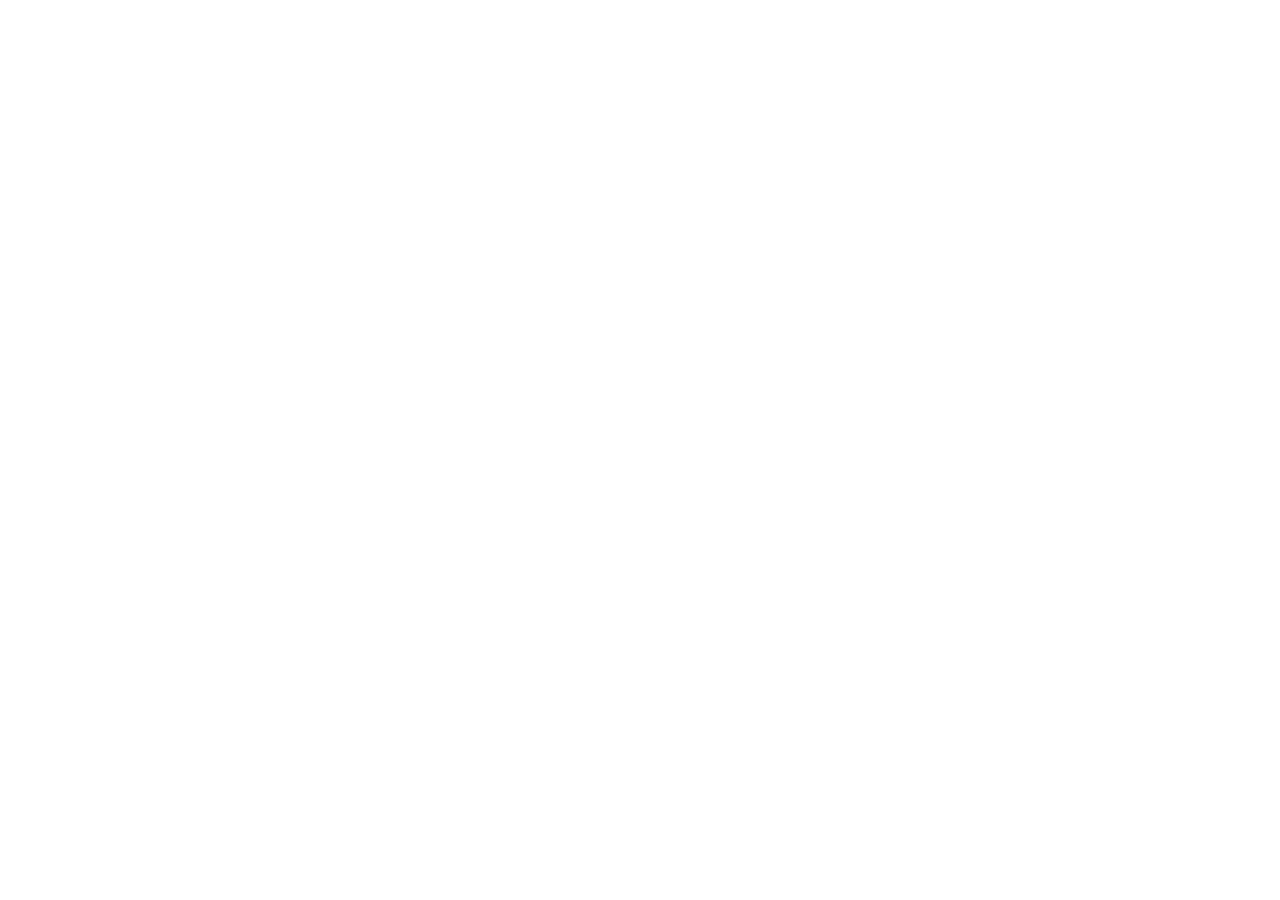
==== index.html @ 3642342d "feat: initialize project scaffolding and structure - Setup Vite, React, and Tailwind CSS base config" ====
<!doctype html>
<html lang="en">
  <head>
    <meta charset="UTF-8" />
    <meta name="viewport" content="width=device-width, initial-scale=1.0" />
    <title>Ironmaking Technology & Digital Solutions</title>
    <meta name="description" content="Smarter Ironmaking Through Engineering, Technology and Digital Innovation. Industrial platform for blast furnace operations, raw material preparation, plant optimization, and metallurgical software applications." />
    <meta property="og:title" content="Ironmaking Technology & Digital Solutions" />
    <meta property="og:description" content="Smarter Ironmaking Through Engineering, Technology and Digital Innovation. Industrial platform for blast furnace operations, raw material preparation, plant optimization, and metallurgical software applications." />
    <meta property="og:type" content="website" />
    <meta name="twitter:card" content="summary_large_image" />
  </head>
  <body>
    <div id="root"></div>
    <script type="module" src="/src/main.tsx"></script>
  </body>
</html>
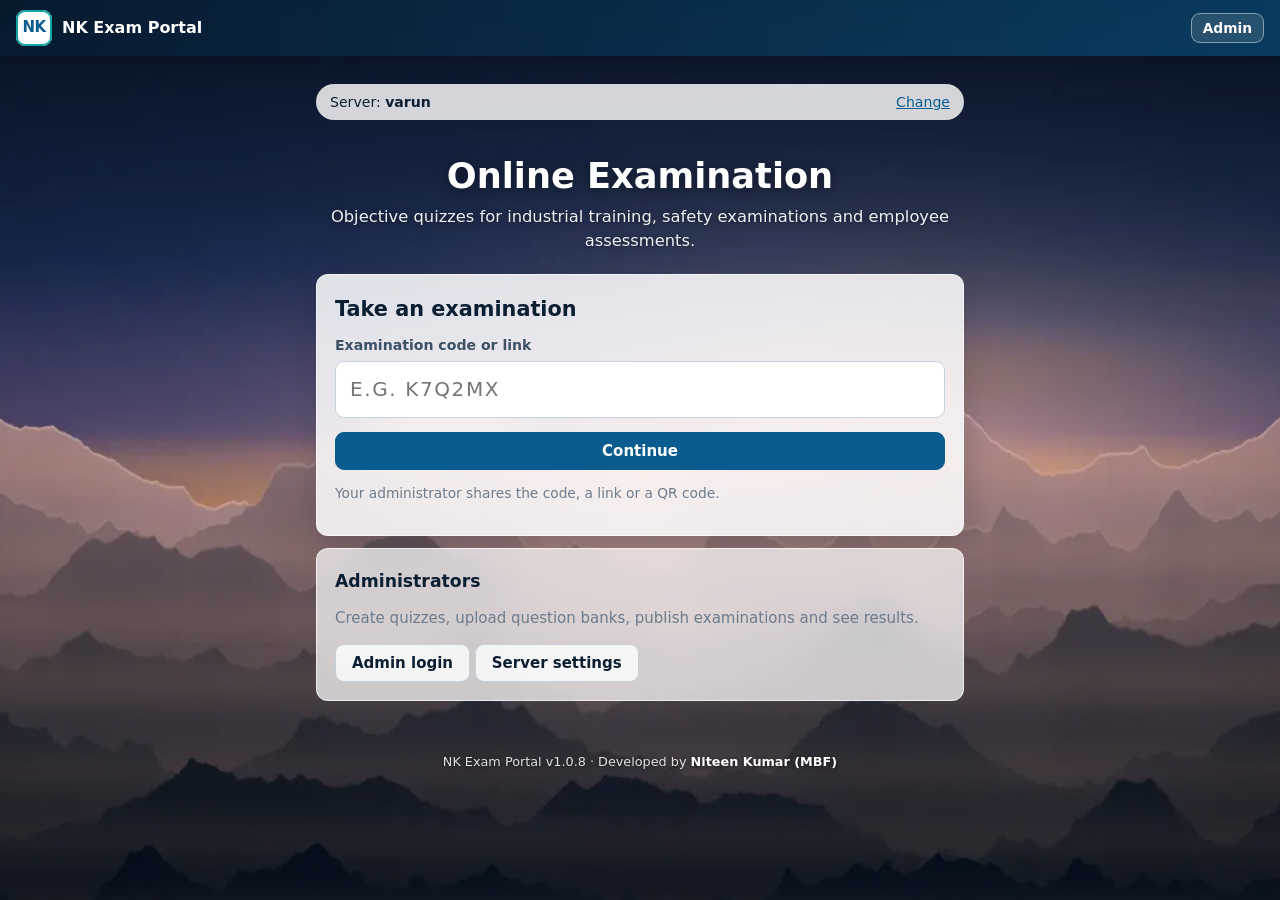
==== commit 2ca9f12e: "NK Exam Portal exam page for GitHub Pages Static page for candidates and admins; connects to the NK " ====
--- a/index.html
+++ b/index.html
@@ -1,18 +1,4004 @@
-<!doctype html>
+<!DOCTYPE html>
 <html lang="en">
-  <head>
-    <meta charset="UTF-8" />
-    <meta name="viewport" content="width=device-width, initial-scale=1.0" />
-    <title>Ironmaking Technology & Digital Solutions</title>
-    <meta name="description" content="Smarter Ironmaking Through Engineering, Technology and Digital Innovation. Industrial platform for blast furnace operations, raw material preparation, plant optimization, and metallurgical software applications." />
-    <meta property="og:title" content="Ironmaking Technology & Digital Solutions" />
-    <meta property="og:description" content="Smarter Ironmaking Through Engineering, Technology and Digital Innovation. Industrial platform for blast furnace operations, raw material preparation, plant optimization, and metallurgical software applications." />
-    <meta property="og:type" content="website" />
-    <meta name="twitter:card" content="summary_large_image" />
-  </head>
-  <body>
-    <div id="root"></div>
-    <script type="module" src="/src/main.tsx"></script>
-  </body>
+<head>
+<meta charset="utf-8">
+<meta name="viewport" content="width=device-width, initial-scale=1, viewport-fit=cover">
+<meta name="theme-color" content="#0b2a45">
+<title>NK Exam Portal</title>
+<style>
+:root{--ink:#0b1f33;--ink2:#3d5166;--mut:#6b7c8f;--line:#dbe3ec;--bg:#f2f5f9;--card:#fff;--pri:#0b5c8e;--pri2:#084a73;--acc:#0fa3a3;--ok:#13804b;--okbg:#e6f5ec;--bad:#c0362c;--badbg:#fdecea;--warn:#b26a00;--warnbg:#fff4e0;--rev:#6c3fc4;--rad:12px;--sh:0 1px 2px rgba(11,31,51,.06),0 4px 14px rgba(11,31,51,.06)}
+*{box-sizing:border-box}
+html,body{margin:0;padding:0}
+body{font-family:system-ui,-apple-system,"Segoe UI",Roboto,"Noto Sans",Arial,sans-serif;color:var(--ink);background:var(--bg);font-size:15px;line-height:1.45;-webkit-text-size-adjust:100%}
+body.noscroll{overflow:hidden}
+a{color:var(--pri)}
+code,.mono{font-family:ui-monospace,SFMono-Regular,Consolas,monospace}
+code{background:#eef2f6;padding:1px 5px;border-radius:4px;font-size:.92em}
+pre{background:#eef2f6;padding:10px;border-radius:8px;white-space:pre-wrap;font-size:13px}
+h1,h2,h3,h4{margin:.2em 0 .5em;line-height:1.25}
+h2{font-size:1.3rem}h3{font-size:1.08rem}
+.h1{font-size:1.45rem;margin:.1em 0 .3em}
+.muted{color:var(--mut)}.small{font-size:.86rem}.center{text-align:center}
+.mt{margin-top:14px}.mt2{margin-top:24px}.mt-s{margin-top:6px}
+.row{display:flex;align-items:center;flex-wrap:wrap}.gap{gap:8px}.wrapr{flex-wrap:wrap}
+.rowb{display:flex;align-items:center;justify-content:space-between;gap:12px;flex-wrap:wrap;margin:10px 0}
+.sp{flex:1}
+.top{position:sticky;top:0;z-index:20;display:flex;align-items:center;justify-content:space-between;gap:10px;padding:10px 16px;background:linear-gradient(90deg,#0b2a45,#0b5c8e);color:#fff;box-shadow:0 2px 8px rgba(0,0,0,.15)}
+.top .btn.ghost{color:#fff;border-color:rgba(255,255,255,.45);background:transparent}
+.brand{display:flex;align-items:center;gap:10px;color:#fff;text-decoration:none;min-width:0}
+.logo{display:inline-grid;place-items:center;width:36px;height:36px;border-radius:9px;background:#fff;color:#0b5c8e;font-weight:800;letter-spacing:-.5px;flex:none;font-size:15px;box-shadow:inset 0 0 0 2px #0fa3a3}
+.bt{display:flex;flex-direction:column;min-width:0}.bt b{font-size:1rem}.org{font-size:.75rem;opacity:.85;white-space:nowrap;overflow:hidden;text-overflow:ellipsis;max-width:52vw}
+.who{display:flex;align-items:center;gap:10px}.who span{display:flex;flex-direction:column;text-align:right;font-size:.88rem}.who small{opacity:.8}
+.anav{display:flex;gap:2px;overflow-x:auto;background:#fff;border-bottom:1px solid var(--line);padding:0 10px;position:sticky;top:56px;z-index:19}
+.anav a{padding:12px 14px;text-decoration:none;color:var(--ink2);white-space:nowrap;border-bottom:3px solid transparent;font-weight:500}
+.anav a.on{color:var(--pri);border-color:var(--pri)}
+.wrap{max-width:1180px;margin:0 auto;padding:16px}
+.wrap.narrow{max-width:680px}
+.foot{text-align:center;color:var(--mut);font-size:.8rem;padding:24px 10px 30px}
+.card{background:var(--card);border:1px solid var(--line);border-radius:var(--rad);padding:18px;margin:12px 0;box-shadow:var(--sh)}
+.card.soft{background:#f8fafc;box-shadow:none}
+.card.notice{border-left:4px solid var(--pri)}
+.card.warn{border-left:4px solid var(--warn);background:var(--warnbg)}
+.hero{text-align:center;padding:18px 6px 4px}.hero h1{font-size:1.8rem;margin:0}.hero p{color:var(--ink2);margin:.4em 0 0}
+.eyebrow{font-size:.75rem;text-transform:uppercase;letter-spacing:.08em;color:var(--acc);font-weight:700}
+.lbl{display:block;font-weight:600;font-size:.88rem;margin:12px 0 5px;color:var(--ink2)}
+.inp{width:100%;padding:10px 12px;border:1px solid #c5d1dd;border-radius:9px;font:inherit;background:#fff;color:var(--ink)}
+.inp:focus{outline:2px solid rgba(11,92,142,.25);border-color:var(--pri)}
+.inp.big{font-size:1.25rem;padding:13px 14px;letter-spacing:.08em;text-transform:uppercase}
+.inp.sm{width:auto;padding:6px 8px;font-size:.88rem}.inp.xs{width:70px;padding:4px 6px;font-size:.85rem;display:inline-block}
+textarea.inp{resize:vertical}
+select.inp{width:auto;max-width:100%}
+.fld .inp,.fld select.inp{width:100%}
+.hint{font-size:.8rem;color:var(--mut);margin-top:4px}
+.btn{display:inline-flex;align-items:center;justify-content:center;gap:6px;padding:9px 16px;border-radius:9px;border:1px solid #c5d1dd;background:#fff;color:var(--ink);font:inherit;font-weight:600;cursor:pointer;text-decoration:none;white-space:nowrap;line-height:1.2}
+.btn:hover{border-color:var(--pri)}
+.btn:disabled{opacity:.5;cursor:not-allowed}
+.btn.primary{background:var(--pri);border-color:var(--pri);color:#fff}.btn.primary:hover{background:var(--pri2)}
+.btn.ok{background:var(--ok);border-color:var(--ok);color:#fff}
+.btn.warnb{background:var(--warn);border-color:var(--warn);color:#fff}
+.btn.danger{background:var(--bad);border-color:var(--bad);color:#fff}
+.btn.dangerl{color:var(--bad);border-color:#f0c3bf}
+.btn.ghost{background:transparent}
+.btn.sm{padding:6px 11px;font-size:.86rem}.btn.xs{padding:3px 8px;font-size:.8rem;border-radius:7px}
+.btn.block{display:flex;width:100%}.btn.big{padding:14px;font-size:1.05rem}
+label.btn{cursor:pointer}
+.chk{display:flex;gap:8px;align-items:flex-start;font-size:.92rem}
+.chk input{margin-top:3px;width:18px;height:18px}
+.sw{display:flex;align-items:center;gap:10px;margin:10px 0;cursor:pointer;font-size:.93rem}
+.sw input{display:none}
+.sw span{position:relative;width:42px;height:24px;border-radius:12px;background:#c5d1dd;flex:none;transition:.2s}
+.sw span:after{content:"";position:absolute;top:3px;left:3px;width:18px;height:18px;border-radius:50%;background:#fff;transition:.2s;box-shadow:0 1px 2px rgba(0,0,0,.3)}
+.sw input:checked+span{background:var(--pri)}.sw input:checked+span:after{left:21px}
+.sw input:disabled+span{opacity:.5}
+.grid2{display:grid;grid-template-columns:1fr 1fr;gap:14px}.grid2>.card{margin:0}.grid2.tight{gap:10px}
+.badge{display:inline-block;padding:2px 9px;border-radius:20px;font-size:.75rem;font-weight:700;vertical-align:middle;background:#e6ebf1;color:var(--ink2)}
+.b-published,.b-submitted{background:var(--okbg);color:var(--ok)}.b-paused,.b-in-progress,.b-expired{background:var(--warnbg);color:var(--warn)}.b-closed,.b-voided{background:#ececec;color:#555}.b-draft{background:#e8eef8;color:#3b5a85}
+.tag{display:inline-block;padding:1px 8px;border-radius:6px;font-size:.78rem;font-weight:700;background:#eef2f6;color:var(--ink2)}
+.tag.ok{background:var(--okbg);color:var(--ok)}.tag.bad{background:var(--badbg);color:var(--bad)}
+.c-ok{color:var(--ok)}.c-bad{color:var(--bad)}.c-warn{color:var(--warn)}.neg{color:var(--bad)}
+.ok-box,.err-box,.warn-box{padding:10px 12px;border-radius:9px;font-size:.92rem}
+.ok-box{background:var(--okbg);color:#0d5c36}.err-box{background:var(--badbg);color:#8d241c}.warn-box{background:var(--warnbg);color:#7a4900;margin:8px 0}
+.empty{padding:30px;text-align:center;color:var(--mut);background:#fff;border:1px dashed var(--line);border-radius:var(--rad)}
+.center-load{display:flex;flex-direction:column;align-items:center;justify-content:center;min-height:50vh;color:var(--mut)}
+.spin{display:inline-block;width:16px;height:16px;border:2px solid rgba(0,0,0,.15);border-top-color:currentColor;border-radius:50%;animation:sp .8s linear infinite;vertical-align:middle}
+.spin.big{width:34px;height:34px;border-width:3px;color:var(--pri)}
+@keyframes sp{to{transform:rotate(360deg)}}
+.toast{position:fixed;left:50%;bottom:24px;transform:translate(-50%,20px);background:#0b1f33;color:#fff;padding:11px 18px;border-radius:10px;z-index:100;opacity:0;transition:.25s;max-width:92vw;box-shadow:0 6px 20px rgba(0,0,0,.25);font-size:.92rem}
+.toast.show{opacity:1;transform:translate(-50%,0)}.toast.err{background:var(--bad)}.toast.warn{background:var(--warn)}
+.modal-bg{position:fixed;inset:0;background:rgba(8,20,33,.55);z-index:60;display:flex;align-items:center;justify-content:center;padding:14px}
+.modal{background:#fff;border-radius:14px;max-width:520px;width:100%;max-height:92vh;display:flex;flex-direction:column;box-shadow:0 20px 50px rgba(0,0,0,.3)}
+.modal.wide{max-width:860px}
+.modal>h3{padding:16px 18px 0;margin:0}
+.mbody{padding:12px 18px;overflow:auto}
+.mfoot{display:flex;justify-content:flex-end;gap:8px;padding:12px 18px;border-top:1px solid var(--line);flex-wrap:wrap}
+.kv{width:100%;border-collapse:collapse}.kv td{padding:7px 4px;border-bottom:1px solid #edf1f5}.kv td:first-child{color:var(--ink2)}.kv td:last-child{text-align:right}
+.kv.big td{padding:9px 6px;font-size:1rem}
+.rules{padding-left:20px;margin:8px 0}.rules li{margin:5px 0}
+.instr{background:#f5f8fb;border:1px solid var(--line);border-radius:9px;padding:10px 12px;margin-top:10px}
+/* quiz list */
+.qcard{display:flex;justify-content:space-between;gap:14px;background:#fff;border:1px solid var(--line);border-radius:var(--rad);padding:14px 16px;margin:10px 0;box-shadow:var(--sh);flex-wrap:wrap}
+.qc1{flex:1;min-width:240px}.qct{font-weight:700;font-size:1.05rem;margin-bottom:3px}
+.qc2{display:flex;gap:6px;flex-wrap:wrap;align-items:flex-start;justify-content:flex-end;max-width:560px}
+.tabs{display:flex;gap:4px;border-bottom:1px solid var(--line);margin:8px 0 4px;overflow-x:auto}
+.tabs a{padding:10px 14px;text-decoration:none;color:var(--ink2);border-bottom:3px solid transparent;white-space:nowrap;font-weight:600}
+.tabs a.on{color:var(--pri);border-color:var(--pri)}
+.dot{display:inline-block;background:var(--bad);color:#fff;border-radius:10px;padding:0 6px;font-size:.72rem;margin-left:3px}
+.savest{font-size:.82rem;color:var(--ok)}.savest.dirty{color:var(--warn);font-weight:700}
+/* question editor */
+.upl{border:2px dashed #b9cadb;background:#fbfdff}
+.prog-msg{padding:10px;background:#eef6fb;border-radius:8px;margin-top:8px}
+.qed{background:#fff;border:1px solid var(--line);border-radius:var(--rad);padding:12px 14px;margin:10px 0;box-shadow:var(--sh)}
+.qed.bad{border-left:4px solid var(--bad)}
+.qedh{display:flex;align-items:center;gap:8px;flex-wrap:wrap;margin-bottom:8px}
+.opts-ed{margin:8px 0}
+.oed{display:flex;align-items:center;gap:8px;margin:5px 0}
+.oed .inp{flex:1}
+.oed.on .inp{border-color:var(--ok);background:#f3fbf6}
+.cor{display:flex;align-items:center;gap:4px;cursor:pointer;flex:none}
+.cor input{width:18px;height:18px;accent-color:var(--ok)}
+.cor span{display:inline-grid;place-items:center;width:24px;height:24px;border-radius:6px;background:#eef2f6;font-weight:700;font-size:.85rem}
+.oed.on .cor span{background:var(--ok);color:#fff}
+.x{border:0;background:transparent;font-size:20px;color:var(--mut);cursor:pointer;padding:0 6px}
+.probs{margin-top:8px;font-size:.84rem;color:var(--bad);background:var(--badbg);padding:6px 10px;border-radius:7px}
+.implist{padding-left:0;list-style:none;max-height:50vh;overflow:auto}
+.implist li{padding:7px 4px;border-bottom:1px solid #eef2f6}.implist li.bad{background:#fff7f6}
+.help h4{margin:14px 0 4px}.help li{margin:4px 0}
+.pp{padding:10px 0;border-bottom:1px solid #eef2f6}.ppo{list-style:none;padding-left:8px;margin:6px 0}
+.ppo li,.rvo li{padding:3px 6px;border-radius:6px;margin:2px 0}
+.right{background:var(--okbg)}.wrongpick{background:var(--badbg)}
+.expl{background:#f3f7fb;border-left:3px solid var(--acc);padding:7px 10px;border-radius:6px;margin-top:6px;font-size:.92rem}
+.bigcode{font-size:2.2rem;font-weight:800;letter-spacing:.18em;color:var(--pri)}
+.linkbox{background:#f3f6f9;border:1px solid var(--line);border-radius:8px;padding:9px;word-break:break-all;font-size:.85rem}
+canvas#qr{max-width:100%;height:auto;border:1px solid var(--line);border-radius:10px}
+/* tables */
+.tablewrap{overflow-x:auto;background:#fff;border:1px solid var(--line);border-radius:var(--rad);box-shadow:var(--sh)}
+.card .tablewrap{box-shadow:none}
+.tbl{width:100%;border-collapse:collapse;font-size:.88rem}
+.tbl th{background:#f2f6fa;text-align:left;padding:9px 8px;font-weight:700;color:var(--ink2);white-space:nowrap;position:sticky;top:0}
+.tbl td{padding:8px;border-top:1px solid #edf1f5;vertical-align:top}
+.tbl tbody tr[data-a]{cursor:pointer}.tbl tbody tr[data-a]:hover{background:#f7fbff}
+.filters{display:flex;gap:8px;flex-wrap:wrap;align-items:center}.filters .inp{width:auto;flex:1;min-width:150px}
+.stats{display:flex;gap:10px;flex-wrap:wrap;margin:10px 0}
+.stats>div{background:#fff;border:1px solid var(--line);border-radius:10px;padding:10px 16px;min-width:100px;box-shadow:var(--sh)}
+.stats b{display:block;font-size:1.4rem}.stats span{font-size:.78rem;color:var(--mut)}
+.minibar{height:4px;background:#e6ebf1;border-radius:3px;margin-top:3px}.minibar i{display:block;height:100%;background:var(--acc);border-radius:3px}
+.links{padding-left:18px}.links li{margin:10px 0}
+/* examination */
+.exam{min-height:100vh;display:flex;flex-direction:column;-webkit-user-select:none;user-select:none}
+.exam.preview .ebar{background:linear-gradient(90deg,#4b2f86,#6c3fc4)}
+.ebar{position:sticky;top:0;z-index:30;display:flex;align-items:center;gap:10px;padding:9px 14px;background:linear-gradient(90deg,#0b2a45,#0b5c8e);color:#fff}
+.et{flex:1;min-width:0;display:flex;flex-direction:column}.et b{white-space:nowrap;overflow:hidden;text-overflow:ellipsis}.et span{font-size:.78rem;opacity:.85;white-space:nowrap;overflow:hidden;text-overflow:ellipsis}
+.timer{font-family:ui-monospace,Consolas,monospace;font-size:1.25rem;font-weight:800;background:rgba(255,255,255,.14);padding:5px 12px;border-radius:8px;min-width:84px;text-align:center}
+.timer.low{background:#b26a00}.timer.crit{background:#c0362c;animation:bl 1s infinite}
+@keyframes bl{50%{opacity:.65}}
+.btn.sub{background:#fff;color:var(--pri);border-color:#fff}
+.prog{height:5px;background:#d6e0ea}.prog div{height:100%;background:var(--acc);transition:width .3s}
+.ebody{flex:1;display:grid;grid-template-columns:280px 1fr;gap:16px;max-width:1180px;width:100%;margin:0 auto;padding:16px 16px 90px}
+.qpane{background:#fff;border:1px solid var(--line);border-radius:var(--rad);padding:18px 20px;box-shadow:var(--sh);align-self:start}
+.qhead{display:flex;justify-content:space-between;gap:10px;font-size:.92rem;border-bottom:1px solid #edf1f5;padding-bottom:9px;margin-bottom:12px;flex-wrap:wrap}
+.qtext{font-size:1.1rem;line-height:1.55;white-space:normal;word-wrap:break-word}
+.qhint{font-size:.8rem;color:var(--acc);font-weight:700;text-transform:uppercase;letter-spacing:.05em;margin:12px 0 6px}
+.opts{display:flex;flex-direction:column;gap:9px}
+.opt{display:flex;align-items:flex-start;gap:12px;padding:12px 14px;border:2px solid var(--line);border-radius:11px;cursor:pointer;transition:.12s;background:#fff}
+.opt:hover{border-color:#9db8d0}
+.opt.on{border-color:var(--pri);background:#eef6fc}
+.opt.locked{cursor:not-allowed;opacity:.8}
+.opt input{position:absolute;opacity:0;pointer-events:none}
+.ol{display:inline-grid;place-items:center;width:28px;height:28px;border-radius:50%;background:#eef2f6;font-weight:800;flex:none;font-size:.9rem}
+.opt.on .ol{background:var(--pri);color:#fff}
+.ot{padding-top:3px;font-size:1rem}
+.palette{background:#fff;border:1px solid var(--line);border-radius:var(--rad);padding:14px;box-shadow:var(--sh);align-self:start;position:sticky;top:70px}
+.ph{display:flex;justify-content:space-between;margin-bottom:10px;font-size:.9rem}
+.pgrid{display:grid;grid-template-columns:repeat(auto-fill,minmax(38px,1fr));gap:6px}
+.pq{height:38px;border-radius:8px;border:1px solid #c5d1dd;background:#fff;font-weight:700;cursor:pointer;font:inherit;font-weight:700}
+.pq:disabled{cursor:default}
+.pq.cur{outline:3px solid var(--pri);outline-offset:1px}
+.s-a{background:var(--ok)!important;color:#fff;border-color:var(--ok)!important}
+.s-v{background:#fbe1de!important;border-color:#eeb1aa!important;color:#8d241c}
+.s-n{background:#fff}
+.s-r{background:var(--rev)!important;color:#fff;border-color:var(--rev)!important}
+.s-ar{background:var(--rev)!important;color:#fff;border-color:var(--ok)!important;box-shadow:inset 0 -5px 0 var(--ok)}
+.legend{display:flex;flex-wrap:wrap;gap:6px 12px;margin-top:12px;font-size:.76rem;color:var(--ink2)}
+.legend i{display:inline-block;width:12px;height:12px;border-radius:3px;border:1px solid #c5d1dd;vertical-align:-1px;margin-right:4px}
+.pstats{margin-top:10px;font-size:.84rem;color:var(--ink2);border-top:1px solid #edf1f5;padding-top:8px}
+.efoot{position:fixed;left:0;right:0;bottom:0;z-index:30;display:flex;gap:8px;justify-content:center;padding:10px 12px calc(10px + env(safe-area-inset-bottom));background:#fff;border-top:1px solid var(--line);box-shadow:0 -3px 12px rgba(0,0,0,.06);flex-wrap:wrap}
+.palbtn{display:none}.pclose{display:none}
+.verdict{font-size:2.6rem;font-weight:900;text-align:center;letter-spacing:.1em;margin:8px 0 0}
+.verdict.pass{color:var(--ok)}.verdict.fail{color:var(--bad)}.verdict.pend{color:var(--pri);font-size:1.5rem}
+.score{text-align:center;font-size:1.3rem;font-weight:700;margin-bottom:12px}.score small{color:var(--mut)}
+.rv{padding:12px 0;border-bottom:1px solid #edf1f5}.rvh{margin-bottom:5px}.rvo{list-style:none;padding:0;margin:6px 0}
+@media (max-width:860px){
+  .grid2{grid-template-columns:1fr}
+  .ebody{grid-template-columns:1fr;padding:10px 10px 140px}
+  .palette{position:fixed;left:0;right:0;bottom:0;top:auto;z-index:40;border-radius:16px 16px 0 0;max-height:70vh;overflow:auto;transform:translateY(105%);transition:.25s;box-shadow:0 -10px 30px rgba(0,0,0,.2)}
+  body.palopen .palette{transform:none}
+  .palbtn{display:inline-flex}.pclose{display:inline-flex}
+  .ph{align-items:center;gap:8px}
+  .efoot .btn{flex:1 1 auto;padding:10px 8px}
+  .qpane{padding:14px}
+  .qtext{font-size:1.05rem}
+  .top{top:0}.anav{top:56px}
+  .who span{display:none}
+  .h1{font-size:1.25rem}
+  .verdict{font-size:2.1rem}
+}
+@media (max-width:480px){.bt b{font-size:.92rem}.timer{font-size:1.05rem;min-width:70px;padding:4px 8px}.qc2{justify-content:flex-start}}
+@media print{
+  .top,.anav,.foot,.noprint,.efoot,.btn,.tabs,.toast{display:none!important}
+  body{background:#fff}.card{box-shadow:none;border:1px solid #ccc;break-inside:avoid}
+  .wrap{max-width:none;padding:0}
+}
+
+.vtog{display:flex;align-items:center;gap:6px;background:rgba(255,255,255,.14);color:#fff;border:1px solid rgba(255,255,255,.35);border-radius:9px;padding:6px 10px;font:inherit;font-weight:700;font-size:.85rem;cursor:pointer;flex:none}
+.vtog:hover{background:rgba(255,255,255,.25)}.vtog .vi{font-size:1.1rem;line-height:1}
+.allview .qpane{background:transparent;border:0;box-shadow:none;padding:0}
+.qcardx{background:#fff;border:1px solid var(--line);border-radius:var(--rad);padding:16px 18px;margin-bottom:14px;box-shadow:var(--sh);scroll-margin-top:80px;transition:box-shadow .3s}
+.qcardx.flash{box-shadow:0 0 0 3px var(--acc)}
+.qacts{display:flex;gap:8px;margin-top:10px;flex-wrap:wrap}
+@media (max-width:860px){.vtog span:not(.vi){display:none}.vtog{padding:6px 9px}.allview .qpane{padding:0}.qcardx{padding:14px}}
+
+/* ===== natural scene theme ===== */
+html{background:#0b1f33}
+body{background:transparent;min-height:100vh}
+#scene{position:fixed;inset:0;z-index:-2;overflow:hidden;background:#0b1f33}
+#scene .lay{position:absolute;inset:-3%;background-size:cover;background-position:center 60%;opacity:0;transition:opacity 1.2s ease;animation:drift 48s ease-in-out infinite alternate}
+#scene .lay.on{opacity:1}
+#scene:after{content:"";position:absolute;inset:0;background:linear-gradient(180deg,rgba(6,18,32,.38) 0%,rgba(6,18,32,.08) 38%,rgba(6,18,32,.30) 100%)}
+@keyframes drift{from{transform:scale(1) translate(0,0)}to{transform:scale(1.07) translate(-1.2%,-1%)}}
+@media (prefers-reduced-motion:reduce){#scene .lay{animation:none}}
+:root{--glass:rgba(255,255,255,.86);--glass2:rgba(255,255,255,.93)}
+.top{background:linear-gradient(90deg,rgba(8,30,52,.72),rgba(11,92,142,.55));backdrop-filter:blur(12px);-webkit-backdrop-filter:blur(12px);box-shadow:0 2px 14px rgba(0,0,0,.18)}
+.anav{background:rgba(255,255,255,.78);backdrop-filter:blur(12px);-webkit-backdrop-filter:blur(12px);border-bottom:1px solid rgba(255,255,255,.5)}
+.card,.qcard,.qed,.qpane,.palette,.qcardx,.stats>div,.tablewrap,.empty{background:var(--glass);backdrop-filter:blur(14px) saturate(140%);-webkit-backdrop-filter:blur(14px) saturate(140%);border-color:rgba(255,255,255,.65);box-shadow:0 8px 30px rgba(6,18,32,.18)}
+.card.soft{background:rgba(255,255,255,.72)}
+.card.warn{background:rgba(255,244,224,.93)}
+.upl{background:rgba(251,253,255,.88);border-color:rgba(160,190,215,.9)}
+.qpane,.qcardx,.modal{background:var(--glass2)}
+.hero{padding:34px 8px 10px}
+.hero h1{color:#fff;font-size:2.2rem;text-shadow:0 2px 14px rgba(0,0,0,.45)}
+.hero p{color:rgba(255,255,255,.92);text-shadow:0 1px 6px rgba(0,0,0,.5);font-size:1.02rem}
+.foot{color:rgba(255,255,255,.85);text-shadow:0 1px 4px rgba(0,0,0,.6)}
+.foot b{color:#fff}
+main.wrap>.rowb .h1,main.wrap>.h1,main.wrap>.rowb>div>.muted,main.wrap>.rowb>div>a.muted,main.wrap>.rowb>.row>b,main.wrap>.rowb>.row>span:not(.tag):not(.savest),#live>p.muted,main.wrap>.rowb .h1 .badge{color:#fff;text-shadow:0 1px 6px rgba(0,0,0,.55)}
+main.wrap>.rowb .savest{background:rgba(255,255,255,.9);padding:3px 9px;border-radius:12px}
+.tabs{background:rgba(255,255,255,.84);backdrop-filter:blur(12px);-webkit-backdrop-filter:blur(12px);border-radius:12px;padding:0 6px;border:0}
+.btn{background:rgba(255,255,255,.94)}
+.btn.ghost{background:rgba(255,255,255,.80)}
+.top .btn.ghost,.ebar .btn.ghost{background:rgba(255,255,255,.12)}
+.btn.primary{background:var(--pri)}
+.ebar{background:linear-gradient(90deg,rgba(8,30,52,.74),rgba(11,92,142,.58));backdrop-filter:blur(12px);-webkit-backdrop-filter:blur(12px)}
+.exam.preview .ebar{background:linear-gradient(90deg,rgba(75,47,134,.8),rgba(108,63,196,.65))}
+.prog{background:rgba(255,255,255,.35)}
+.efoot{background:rgba(255,255,255,.80);backdrop-filter:blur(14px);-webkit-backdrop-filter:blur(14px);border-top:1px solid rgba(255,255,255,.6)}
+.opt{background:rgba(255,255,255,.92)}
+.opt.on{background:#e8f4fc}
+.allview .qpane{backdrop-filter:none;-webkit-backdrop-filter:none}
+.center-load{color:#fff;text-shadow:0 1px 4px rgba(0,0,0,.5)}
+.center-load .spin.big{color:#fff}
+.verdict{text-shadow:0 2px 10px rgba(255,255,255,.6)}
+@media print{#scene{display:none}.card,.qpane{background:#fff;backdrop-filter:none}}
+
+.row.nowrap{flex-wrap:nowrap}.row.nowrap .inp{flex:1;min-width:0}
+.drivecard{padding:12px 16px}.drivecard .rowb{margin:0}
+
+.srvlist{display:flex;flex-direction:column;gap:8px}
+.srv{display:flex;align-items:center;gap:8px;border:2px solid var(--line);border-radius:11px;padding:10px 12px;background:rgba(255,255,255,.9)}
+.srv.on{border-color:var(--pri);background:#eef6fc}
+.srvl{display:flex;align-items:center;gap:10px;flex:1;cursor:pointer;min-width:0}
+.srvl input{width:18px;height:18px;flex:none}
+.srvl span{display:flex;flex-direction:column;min-width:0}.srvl small{color:var(--mut);font-size:.75rem;overflow:hidden;text-overflow:ellipsis}
+.srvchip{display:flex;justify-content:space-between;align-items:center;gap:10px;margin:12px 0 0;padding:8px 14px;border-radius:20px;background:rgba(255,255,255,.82);backdrop-filter:blur(10px);-webkit-backdrop-filter:blur(10px);font-size:.88rem}
+
+.countbox{text-align:center;background:linear-gradient(135deg,rgba(11,92,142,.92),rgba(15,163,163,.88));color:#fff;border-radius:14px;padding:16px 12px;margin:14px 0}
+.bigcount{font-family:ui-monospace,Consolas,monospace;font-size:2.6rem;font-weight:800;letter-spacing:.04em;margin:4px 0}
+.schedli{background:#eef6fc;border-radius:8px;padding:6px 8px;list-style:none;margin-left:-20px}
+.schedtag{display:inline-block;background:#eef6fc;color:#0b4a73;border-radius:8px;padding:2px 9px;font-size:.82rem;margin:2px 0 4px}
+.tag.part{background:var(--warnbg);color:var(--warn)}
+
+.btn.aibtn{background:linear-gradient(135deg,#6c3fc4,#0fa3a3);color:#fff;border:0}
+.seg{display:flex;gap:8px;flex-wrap:wrap}.seg label{flex:1;min-width:220px;display:flex;gap:8px;align-items:flex-start;border:2px solid var(--line);border-radius:11px;padding:10px;cursor:pointer;background:#fff}
+.seg label:has(input:checked){border-color:#6c3fc4;background:#f5f0ff}.seg input{margin-top:3px}.seg span{display:flex;flex-direction:column}.seg small{color:var(--mut);font-size:.8rem}
+
+</style>
+</head>
+<body>
+<div id="app"><div class="center-load"><span class="spin big"></span><p>Loading...</p></div></div>
+<script>window.NK_DEFAULT_API = "";</script>
+<script>window.NK_SCENES = {"mountain": "[data-uri]", "valley": "[data-uri]", "ocean": "[data-uri]", "lake": "[data-uri]", "sky": "[data-uri]"};</script>
+<script>window.NK_SERVERS = [{"name": "varun", "url": "https://script.google.com/macros/s/AKfycbzjw8ZpgGkQazLehRNG1RFtWWJdGwHRD4a4bJgGQ27cM40D1HMkK4FUr9GhRk9tIU4TIg/exec"}, {"name": "nitikyashweersingh", "url": "https://script.google.com/macros/s/AKfycbyi2rJ78JXnw70eWLAFc9pEpbZyQIh_RcXUsb9ushTlG3GbzRXrnbjRnNeYjgcDR6CMWA/exec"}];</script>
+<script>window.NK_PAGE_URL = 'https://varunnifft.github.io/Niteen-Kumar/';</script>
+<script>
+/* NK Exam Portal - question bank parser (text, tables, spreadsheet rows) */
+(function (root) {
+  'use strict';
+  var LET = 'ABCDEFGH';
+  var BOLD = '⟦B⟧';           // marker added by the DOCX reader for fully-bold option lines
+
+  function clean(s) { return String(s == null ? '' : s).replace(/ /g, ' ').replace(/[​﻿]/g, '').replace(/[ \t]+/g, ' ').trim(); }
+
+  var RX = {
+    qPrefix: /^(?:Q(?:uestion|ues|n)?|\u092a\u094d\u0930\u0936\u094d\u0928|\u092a\u094d\u0930\.)\s*\.?\s*(?:No\.?\s*|\u0938\u0902\.?\s*)?(\d{1,4})\s*[.):\-\u2013]?\s*(.*)$/i,
+    qBare: /^(\d{1,4})\s*([.)]|:|-|\u2013)\s*(.+)$/,
+    opt: /^(?:\(\s*([A-Ha-h])\s*\)|\[\s*([A-Ha-h])\s*\]|([A-Ha-h])\s*[.)\]:](?!\S*\.\S))\s*(.*)$/,
+    optWord: /^opt(?:ion)?\s*([A-Ha-h1-8])\s*[.):\-\u2013]?\s+(.*)$/i,
+    optNum: /^\(?\s*([1-8])\s*([.)]|\))\s*(.*)$/,
+    optRoman: /^\(\s*(i|ii|iii|iv|v|vi|vii|viii)\s*\)\s*(.*)$/i,
+    ans: /^(?:[\u2714\u2713\u2705\u2611\u27a4\u25ba\u2192\u21d2*]+\s*)?(?:\(?\s*)?(?:the\s+)?(?:correct\s+|right\s+)?(?:ans(?:wer)?s?|key|correct(?:\s+(?:option|answer|choice|options|answers))?|right\s+answer|\u0909\u0924\u094d\u0924\u0930|\u0938\u0939\u0940\s+\u0909\u0924\u094d\u0924\u0930)\s*(?:\(s\))?\s*(?:\/\s*[^\s:=\-\u2013]+(?:\s+[^\s:=\-\u2013]+)?\s*)?(?:is|are|:|-|\u2013|\u2014|=|\.|\))+\s*(.+)$/i,
+    expl: /^(?:explanation|explanations|explain|reason|rationale|solution|hint|justification|because|\u0935\u094d\u092f\u093e\u0916\u094d\u092f\u093e)\s*(?:\/\s*[^\s:]+\s*)?[:\-\u2013\u2014.]\s*(.*)$/i,
+    keyHead: /^(?:answer\s*keys?|answers?|key|solutions?|correct\s+answers?)\s*[:\-]?\s*$/i,
+    keyItem: /(?:Q\s*)?(\d{1,4})\s*[.):\-\u2013=]?\s*\(?\s*([A-Ha-h](?:\s*[,&\/]\s*[A-Ha-h])*)\s*\)?(?=$|[\s,;|])/g,
+    multiHint: /(select|choose|mark|tick)\s+(all|two|three|more than one|multiple)|more than one (correct|answer)|multiple (correct|answers)|all (that|which) apply/i
+  };
+  var ROMAN = { i: 0, ii: 1, iii: 2, iv: 3, v: 4, vi: 5, vii: 6, viii: 7 };
+
+  function stripMarks(t) {
+    var correct = false, bold = false;
+    if (t.indexOf(BOLD) >= 0) { bold = true; t = t.split(BOLD).join(''); }
+    t = t.trim();
+    var m;
+    if ((m = t.match(/^(?:\*+|✓|✔|√)\s*(.*)$/))) { correct = true; t = m[1]; }
+    if ((m = t.match(/^(.*?)\s*(?:\*+|✓|✔|√|\((?:correct|right|ans(?:wer)?)\)|\[(?:correct|right|ans(?:wer)?)\])$/i))) { correct = true; t = m[1]; }
+    return { t: t.trim(), correct: correct, bold: bold };
+  }
+
+  /** "B", "(b)", "A, C", "B and D", "2", "Option 3", or the option text itself */
+  function parseAnswer(v, options) {
+    var s = clean(v).replace(/[.;]+$/, '');
+    if (!s) return [];
+    var s2 = s.replace(/^(?:options?|choice|is|are)\s*/i, '');
+    var toks = s2.replace(/\b(?:and|or|both|&)\b/gi, ' ').split(/[\s,;\/&+]+/).map(function (x) { return x.replace(/^[(\[]+|[)\].:]+$/g, ''); }).filter(Boolean);
+    if (toks.length && toks.every(function (x) { return /^[A-Ha-h]$/.test(x); })) return uniq(toks.map(function (x) { return LET.indexOf(x.toUpperCase()); }));
+    if (toks.length && toks.every(function (x) { return /^[1-8]$/.test(x); })) return uniq(toks.map(function (x) { return Number(x) - 1; }));
+    var m = s2.match(/^\(?([A-Ha-h])\s*[).:\]\-]\s*(.*)$/);
+    if (m) return [LET.indexOf(m[1].toUpperCase())];
+    if (options && options.length) {
+      var low = s.toLowerCase().replace(/\s+/g, ' ');
+      for (var i = 0; i < options.length; i++) if (clean(options[i]).toLowerCase() === low) return [i];
+      for (var j = 0; j < options.length; j++) { var o = clean(options[j]).toLowerCase(); if (o && (low.indexOf(o) === 0 || o.indexOf(low) === 0) && Math.min(o.length, low.length) >= 3) return [j]; }
+    }
+    m = s2.match(/^\(?([A-Ha-h])\)?(?:\s|$)/);
+    if (m) return [LET.indexOf(m[1].toUpperCase())];
+    return [];
+  }
+  function uniq(a) { return a.filter(function (x, i) { return x >= 0 && a.indexOf(x) === i; }).sort(function (x, y) { return x - y; }); }
+
+  /** split "A) x  B) y  C) z" (also inside a question line) */
+  function splitInline(line) {
+    var rx = /(^|\s)(\(\s*([A-Ha-h])\s*\)|([A-Ha-h])[.)])(?=\s)/g, m, marks = [];
+    while ((m = rx.exec(line))) marks.push({ at: m.index + m[1].length, len: m[2].length, l: (m[3] || m[4]).toUpperCase() });
+    var start = -1;
+    for (var i = 0; i < marks.length; i++) if (marks[i].l === 'A') { start = i; break; }
+    if (start < 0) return null;
+    var seq = [marks[start]];
+    for (var k = start + 1; k < marks.length; k++) if (marks[k].l === LET.charAt(seq.length)) seq.push(marks[k]);
+    if (seq.length < 2) return null;
+    var stem = line.slice(0, seq[0].at).trim(), opts = [];
+    for (var q = 0; q < seq.length; q++) opts.push(line.slice(seq[q].at + seq[q].len, q + 1 < seq.length ? seq[q + 1].at : line.length).trim());
+    return { stem: stem, options: opts };
+  }
+
+  function newQ(num, text, prefix, delim) { return { num: num, text: text || '', options: [], marks: [], bold: [], ansRaw: '', exp: '', prefix: prefix, delim: delim, mode: 'q' }; }
+
+  function matchOption(L, cur) {
+    var m = L.match(RX.opt);
+    if (m) {
+      var letter = (m[1] || m[2] || m[3]).toUpperCase(), idx = LET.indexOf(letter);
+      if (!cur || idx !== cur.options.length) return null;   // options must come in order A, B, C ...
+      return { idx: idx, text: m[4] };
+    }
+    if ((m = L.match(RX.optWord))) {
+      var t = m[1].toUpperCase(), i2 = /[1-8]/.test(t) ? Number(t) - 1 : LET.indexOf(t);
+      return cur ? { idx: i2, text: m[2] } : null;
+    }
+    if (cur && (m = L.match(RX.optRoman))) { var r = ROMAN[m[1].toLowerCase()]; if (r === cur.options.length) return { idx: r, text: m[2] }; }
+    if (cur && (m = L.match(RX.optNum))) {
+      var n = Number(m[1]), delim = m[2];
+      if (n === cur.options.length + 1 && cur.options.length < 8 && (cur.prefix === 'Q' || delim !== cur.delim || n !== cur.num + 1)) return { idx: n - 1, text: m[3] };
+    }
+    return null;
+  }
+  function matchQuestion(L) {
+    var m = L.match(RX.qPrefix);
+    if (m && (m[2] || '').trim()) return { num: Number(m[1]), text: m[2], prefix: 'Q', delim: 'Q' };
+    if (m && !(m[2] || '').trim()) return { num: Number(m[1]), text: '', prefix: 'Q', delim: 'Q' };
+    m = L.match(RX.qBare);
+    if (m) return { num: Number(m[1]), text: m[3], prefix: '', delim: m[2] };
+    return null;
+  }
+
+  /* ---------- answer keys & explanations, anywhere in the document ---------- */
+  var KEYHEAD = /^(?:the\s+)?(?:answer\s*keys?|answers?(?:\s*(?:&|and|with)\s*(?:explanations?|solutions?|reasons?))?|keys?|solutions?|correct\s+answers?|explanations?|answers?\s+sheet|answer\s*&\s*explanation|model\s+answers?|hints?\s*(?:&|and)\s*solutions?)\s*(?:\(.*\))?\s*[:\-]?\s*$/i;
+  var KEYHDR = /^(?:\s*(?:S\.?\s*No\.?|Sl\.?\s*No\.?|Q\.?(?:\s*No\.?)?|Ques(?:tion)?(?:\s*No\.?)?|No\.?|#)\s*[|:]?\s*(?:Ans(?:wer)?s?|Key|Correct(?:\s+(?:Answer|Option))?|Option)\s*[|]?\s*)+$/i;
+  var PAIR = /(?:Q(?:uestion)?\s*\.?\s*(?:No\.?\s*)?)?(\d{1,4})\s*[.):\-\u2013=>\u2192]?\s*\(?\s*([A-Ha-h](?:\s*(?:,|&|\/|and)\s*[A-Ha-h])*)\s*\)?(?=$|[\s,;|])/g;
+  var ENTRY = /^(?:Q(?:uestion)?\s*\.?\s*(?:No\.?\s*)?)?(\d{1,4})\s*[.):\-\u2013]?\s+(.*)$/i;
+  var ANSWERISH = /^(?:(?:correct\s+)?(?:ans(?:wer)?|key|option)\s*(?:is)?\s*[:\-\u2013=]?\s*)?\(?\s*[A-Ha-h]\s*\)?(?:\s*(?:,|&|\/|and)\s*\(?[A-Ha-h]\)?)*(?:$|[\s.):\-\u2013,])/i;
+
+  /** a line made only of "number answer" pairs, e.g. "1 B 6 B 11 B 16 C", "1-B, 2-C", "Q1: A" */
+  function keyPairs(L) {
+    var out = [], m; PAIR.lastIndex = 0;
+    var rest = L.replace(PAIR, function (all, n, a) { out.push([Number(n), a]); return ' '; });
+    if (!out.length || /[A-Za-z0-9]/.test(rest.replace(/\b(?:ans(?:wer)?s?|key|q|no)\b/gi, ''))) return null;
+    return out;
+  }
+  /** removes tick boxes and bullets; a ticked box before an option marks it correct */
+  function normLine(L) {
+    var m = L.match(/^[\u2611\u2612\u2705\u2714\u2713\u25a0\u25a3\u25fc\u25c9]\s*(.*)$/);
+    if (m && /^\(?\s*[A-Ha-h]\s*[).\]]/.test(m[1])) return m[1] + ' \u2713';
+    return L.replace(/^(?:[\u2610\u25a1\u25cb\u25ef\u274d\u2022\u25cf\u25aa\u25e6\u27a2\u27a4\u25ba\u25b6\u2751\u2752\u2b1c\u25fb\u25a2\u2023\u2043]|-(?=\s))\s*/, '');
+  }
+  function stripFurniture(lines) {
+    lines = lines.map(normLine);
+    var count = {};
+    lines.forEach(function (l) { if (l.length > 6) count[l] = (count[l] || 0) + 1; });
+    return lines.map(function (l) {
+      if (/^(?:.{0,100}\s)?page\s*\d+(?:\s*(?:of|\/)\s*\d+)?$/i.test(l) && l.length < 120) return '';
+      if (/^-?\s*\d+\s*-?$/.test(l) && false) return '';
+      if (count[l] >= 3 && !RX.opt.test(l) && !RX.qBare.test(l) && !RX.qPrefix.test(l)) return '';
+      return l;
+    });
+  }
+
+  /** splits lines into question text and answer-key material. keyOnly: the whole text is an answer sheet */
+  function splitKeys(lines, keyOnly) {
+    var body = [], keys = {}, exps = {}, tails = {}, mode = keyOnly ? 'key' : 'q', cur = null, last = 0, pendNum = null;
+    function addExp(n, t) { t = clean(t); if (!t) return; exps[n] = exps[n] ? exps[n] + ' ' + t : t; }
+    function entry(n, rest) {
+      var ex = rest.match(/^(.*?)\s*(?:explanation|reason|solution|because|rationale|justification)\s*[:\-\u2013]\s*(.*)$/i);
+      var a = ex ? ex[1] : rest;
+      a = a.replace(/^(?:(?:correct\s+)?(?:ans(?:wer)?|key|option)\s*(?:is)?\s*[:\-\u2013=]?\s*)/i, '');
+      var lm = a.match(/^\(?\s*([A-Ha-h](?:\s*(?:,|&|\/|and)\s*[A-Ha-h])*)\s*\)?(?:\s*[.):\-\u2013]+\s*|\s+|$)(.*)$/);
+      if (lm) { if (!keys[n]) keys[n] = lm[1]; if (clean(lm[2])) tails[n] = clean(lm[2]); }
+      else if (!keys[n]) keys[n] = a;
+      if (ex) addExp(n, ex[2]);
+      cur = n; last = n;
+    }
+    for (var i = 0; i < lines.length; i++) {
+      var L = lines[i];
+      if (!L) continue;
+      if (KEYHEAD.test(L)) { mode = 'key'; cur = null; continue; }
+      if (KEYHDR.test(L)) { mode = 'key'; cur = null; continue; }
+      var pairs = keyPairs(L);
+      if (pairs && (pairs.length >= 2 || mode === 'key')) { pairs.forEach(function (p) { if (!keys[p[0]]) keys[p[0]] = p[1]; }); mode = 'key'; cur = null; continue; }
+      if (mode !== 'key') { body.push(L); continue; }
+      // ---- inside an answer / explanation section ----
+      if (/^(?:note|nb|disclaimer|important)\b\s*[:\-.]/i.test(L)) { cur = null; continue; }
+      if (pendNum !== null && /^\(?[A-Ha-h]\)?$/.test(L)) { keys[pendNum] = keys[pendNum] || L; cur = pendNum; pendNum = null; continue; }
+      if (/^\d{1,4}[.)]?$/.test(L)) { pendNum = Number(L.replace(/\D/g, '')); continue; }
+      var m = L.match(ENTRY);
+      if (m) {
+        var n = Number(m[1]), rest = m[2];
+        if (ANSWERISH.test(rest) || n === last + 1 && rest.length < 160 && !/\?\s*$/.test(rest)) { entry(n, rest); continue; }
+      }
+      var ex = L.match(RX.expl);
+      if (ex && cur) { addExp(cur, ex[1]); continue; }
+      if (cur) { addExp(cur, L); continue; }
+      // looks like questions again
+      if (RX.qBare.test(L) || RX.qPrefix.test(L)) { mode = 'q'; body.push(L); continue; }
+    }
+    return { body: body, keys: keys, exps: exps, tails: tails };
+  }
+
+  function parseBody(lines) {
+    var out = [], cur = null;
+    function finish() { if (cur) out.push(cur); cur = null; }
+    function nextNonEmpty(i) { for (var j = i + 1; j < lines.length; j++) if (lines[j]) return lines[j]; return ''; }
+    for (var i = 0; i < lines.length; i++) {
+      var L = lines[i];
+      if (!L) continue;
+      var m;
+      if (cur && (m = L.match(RX.ans))) {
+        var rest = m[1], ex = rest.match(/^(.*?)\s*(?:explanation|reason|solution|because|rationale)\s*[:\-\u2013]\s*(.*)$/i);
+        if (ex) { cur.ansRaw = ex[1]; cur.exp = ex[2]; cur.mode = 'exp'; } else { cur.ansRaw = rest; cur.mode = 'ans'; }
+        continue;
+      }
+      if (cur && (m = L.match(RX.expl))) { cur.exp = (cur.exp ? cur.exp + ' ' : '') + m[1]; cur.mode = 'exp'; continue; }
+      var o = matchOption(L, cur);
+      if (o && cur && cur.mode !== 'ans' && cur.mode !== 'exp') {
+        var inl = o.idx === 0 ? splitInline(L) : null;
+        if (inl && inl.options.length >= 2 && !inl.stem) { inl.options.forEach(function (t) { addOpt(cur, t); }); cur.mode = 'opt'; continue; }
+        addOpt(cur, o.text, o.idx); cur.mode = 'opt'; continue;
+      }
+      var q = matchQuestion(L);
+      if (q && cur && q.num === cur.num && !cur.options.length && cur.mode === 'q' && q.text) {   // same question in a second language
+        cur.text = clean(cur.text.replace(/\s*(?:\u092a\u094d\u0930\u0936\u094d\u0928|\u092a\u094d\u0930\.)\s*$/, '')) + ' / ' + q.text; continue;
+      }
+      if (q && !(cur && cur.mode === 'q' && !cur.text && !q.prefix)) {
+        finish();
+        cur = newQ(q.num, q.text, q.prefix, q.delim); cur.first = q.text;
+        var inl2 = splitInline(cur.text);
+        if (inl2) { cur.text = inl2.stem; inl2.options.forEach(function (t) { addOpt(cur, t); }); cur.mode = 'opt'; }
+        continue;
+      }
+      var nx = nextNonEmpty(i);
+      var nextIsA = /^(?:\(\s*[Aa]\s*\)|[Aa]\s*[.)\]:]|opt(?:ion)?\s*[aA1]\b)/.test(nx) && !matchQuestion(L);
+      if (nextIsA && (!cur || cur.mode === 'ans' || cur.mode === 'exp' || (cur.mode === 'opt' && cur.options.length >= 2))) {
+        finish(); cur = newQ(out.length + 1, L, 'U', 'U');
+        var inl3 = splitInline(L);
+        if (inl3) { cur.text = inl3.stem; inl3.options.forEach(function (t) { addOpt(cur, t); }); cur.mode = 'opt'; }
+        continue;
+      }
+      if (!cur) { var inl4 = splitInline(L); if (inl4 && inl4.stem) { cur = newQ(out.length + 1, inl4.stem, 'U', 'U'); inl4.options.forEach(function (t) { addOpt(cur, t); }); cur.mode = 'opt'; } continue; }
+      if (cur.mode === 'q') {
+        var inl5 = splitInline(L);
+        if (inl5) { if (inl5.stem) cur.text += ' ' + inl5.stem; inl5.options.forEach(function (t) { addOpt(cur, t); }); cur.mode = 'opt'; }
+        else cur.text = cur.text ? cur.text + ' ' + L : L;
+      } else if (cur.mode === 'opt') {
+        var last = cur.options.length - 1; if (last >= 0) cur.options[last] += ' ' + L;
+      } else if (cur.mode === 'ans' && /^(?:\/|[a-z(]|[\u0900-\u097F])/.test(L)) { cur.ansRaw += ' ' + L; }      // answer continued in a second language
+      else if (cur.mode === 'exp' || cur.mode === 'ans') { cur.exp = (cur.exp ? cur.exp + ' ' : '') + L; cur.mode = 'exp'; }
+    }
+    finish();
+    return out;
+  }
+
+  /** answers written inside the question or an option line: "... (Ans: B)", "D) xyz   Answer: B" */
+  function inlineAnswers(q) {
+    var rx = /\s*[\(\[]?\s*(?:correct\s+)?(?:ans(?:wer)?|key)\s*(?:is)?\s*[:\-\u2013=]\s*\(?([A-Ha-h](?:\s*(?:,|&|and)\s*[A-Ha-h])*)\)?\s*[\)\]]?\s*(?:(?:explanation|reason)\s*[:\-\u2013]\s*(.*))?$/i, m;
+    if (!q.ansRaw && (m = q.text.match(rx))) { q.ansRaw = m[1]; q.text = q.text.slice(0, m.index); if (m[2]) q.exp = q.exp ? q.exp + ' ' + m[2] : m[2]; }
+    for (var i = 0; i < q.options.length; i++) {
+      if (!q.ansRaw && (m = String(q.options[i]).match(rx))) { q.ansRaw = m[1]; q.options[i] = q.options[i].slice(0, m.index); if (m[2]) q.exp = q.exp ? q.exp + ' ' + m[2] : m[2]; }
+    }
+  }
+
+  function isOptionText(t, options) {
+    var a = clean(t).toLowerCase().replace(/[.\s]+$/, ''), an = a.split(' / ')[0].replace(/[^a-z0-9]/g, '');
+    return options.some(function (o) {
+      o = clean(o).toLowerCase().replace(/[.\s]+$/, ''); var on = o.replace(/[^a-z0-9]/g, '');
+      return o && (o === a || (a.length > 3 && o.length > 2 && (o.indexOf(a) === 0 || a.indexOf(o) === 0)) || (an.length > 2 && on.length > 2 && (on.indexOf(an) === 0 || an.indexOf(on) === 0)));
+    });
+  }
+  function keyExplanation(n, options, sk) {
+    var parts = [];
+    var t = sk.tails && sk.tails[n];
+    if (t && !isOptionText(t, options)) parts.push(t.replace(/^(?:because|explanation|reason)\s*[:\-\u2013]?\s*/i, '').replace(/^\((.*)\)$/, '$1'));
+    if (sk.exps[n]) parts.push(sk.exps[n]);
+    return clean(parts.join(' '));
+  }
+  function applyKeys(qs, sk, byNumber) {
+    qs.forEach(function (q, k) {
+      var n = byNumber ? q.num : k + 1;
+      if (!q.ansRaw && sk.keys[n]) q.ansRaw = sk.keys[n];
+      var e = keyExplanation(n, q.options, sk);
+      if (e && !clean(q.exp)) q.exp = e;
+    });
+  }
+
+  function fromText(text) {
+    var lines = stripFurniture(String(text || '').replace(/\r\n?/g, '\n').split('\n').map(clean));
+    var sk = splitKeys(lines, false);
+    var raw = parseBody(sk.body);
+    // numbered items without options that repeat an earlier question number are answers ("1. (B) ...")
+    var seen = {}, out = [];
+    raw.forEach(function (q) {
+      if (q.prefix !== 'U' && q.options.length < 2 && seen[q.num]) {
+        var first = clean(q.first || q.text), more = clean(clean(q.text).slice(first.length) + ' ' + q.options.join(' '));
+        var sub = splitKeys([q.num + '. ' + first], true);
+        if (!sk.keys[q.num]) sk.keys[q.num] = sub.keys[q.num] || q.ansRaw || (ANSWERISH.test(first) ? first : '');
+        if (q.ansRaw && sk.keys[q.num] !== q.ansRaw) { var lm2 = clean(q.ansRaw).match(/^\(?\s*[A-Ha-h](?:\s*(?:,|&|\/|and)\s*[A-Ha-h])*\s*\)?(?:\s*[.):\-\u2013]+\s*|\s+)(.*)$/); if (lm2 && lm2[1] && !sk.tails[q.num]) sk.tails[q.num] = lm2[1]; }
+        if (!sk.keys[q.num]) delete sk.keys[q.num];
+        if (sub.tails[q.num] && !sk.tails[q.num]) sk.tails[q.num] = sub.tails[q.num];
+        var e = q.ansRaw ? clean(q.exp || '') : clean((more ? more + ' ' : '') + (q.exp || ''));
+        if (e && !sk.exps[q.num]) sk.exps[q.num] = e;
+        return;
+      }
+      if (q.prefix !== 'U') seen[q.num] = 1;
+      out.push(q);
+    });
+    out.forEach(inlineAnswers);
+    var useNum = out.some(function (q) { return q.prefix !== 'U'; });
+    applyKeys(out, sk, useNum);
+    // explanation found under the answer section but the answer text repeats the option: drop the repeated option text
+    return out.map(finalize);
+  }
+
+  /** a separate answer sheet / answer key (any layout): {answers:{n:raw}, explanations:{n:text}} */
+  function keysFromText(text) {
+    var lines = stripFurniture(String(text || '').replace(/\r\n?/g, '\n').split('\n').map(clean));
+    var sk = splitKeys(lines, true);
+    // a full question paper with answers was given as "answer sheet": use its parsed answers too
+    var qs = parseBody(sk.body).filter(function (q) { return q.options.length >= 2; });
+    qs.forEach(inlineAnswers);
+    qs.forEach(function (q, k) { var n = q.prefix !== 'U' ? q.num : k + 1; if (q.ansRaw && !sk.keys[n]) sk.keys[n] = q.ansRaw; if (q.exp && !sk.exps[n]) sk.exps[n] = q.exp; });
+    return { answers: sk.keys, explanations: sk.exps, tails: sk.tails };
+  }
+  function keysFromRows(rows) {
+    return keysFromText((rows || []).map(function (r) { return (r || []).map(function (c) { return clean(c); }).filter(Boolean).join(' '); }).join('\n'));
+  }
+  /** fill answers / explanations into existing questions (question number = position in the list) */
+  function applyAnswerSheet(questions, sheet, overwrite) {
+    var filledA = 0, filledE = 0;
+    questions.forEach(function (q, i) {
+      var n = i + 1, raw = sheet.answers[n], ex = keyExplanation(n, q.options, { tails: sheet.tails || {}, exps: sheet.explanations });
+      if (raw && (overwrite || !q.correct.length)) { var c = parseAnswer(raw, q.options).filter(function (x) { return x < q.options.length; }); if (c.length) { q.correct = c; if (c.length > 1) q.type = 'multi'; filledA++; } }
+      if (ex && (overwrite || !clean(q.explanation))) { q.explanation = ex; filledE++; }
+    });
+    return { answers: filledA, explanations: filledE, keyCount: Object.keys(sheet.answers).length };
+  }
+
+  function addOpt(cur, text, idx) {
+    var sm = stripMarks(text || '');
+    if (idx !== undefined && idx < cur.options.length) { cur.options[idx] = sm.t; cur.marks[idx] = sm.correct; cur.bold[idx] = sm.bold; return; }
+    cur.options.push(sm.t); cur.marks.push(sm.correct); cur.bold.push(sm.bold);
+  }
+
+  function finalize(q) {
+    var options = q.options.map(clean);
+    while (options.length && !options[options.length - 1]) options.pop();
+    var correct = [];
+    if (q.ansRaw) correct = parseAnswer(q.ansRaw, options);
+    if (!correct.length) q.marks.forEach(function (m, i) { if (m) correct.push(i); });
+    if (!correct.length) {
+      var b = []; q.bold.forEach(function (x, i) { if (x) b.push(i); });
+      if (b.length && b.length < options.length) correct = b;
+    }
+    correct = correct.filter(function (c) { return c < options.length; });
+    var text = clean(stripMarks(q.text).t).replace(/\s*(?:\u092a\u094d\u0930\u0936\u094d\u0928|\u092a\u094d\u0930\.)\s*$/, '');
+    return mk(text, options, correct, clean(q.exp), '', RX.multiHint.test(text) ? 'multi' : '');
+  }
+
+  function mk(text, options, correct, explanation, marks, type) {
+    correct = uniq(correct || []);
+    var t = type === 'multi' || type === 'single' ? type : (correct.length > 1 ? 'multi' : 'single');
+    if (t === 'single' && correct.length > 1) t = 'multi';
+    return { id: '', text: text, type: t, options: options, correct: correct, explanation: explanation || '', marks: marks === undefined || marks === null ? '' : marks };
+  }
+
+  /* ---------- spreadsheet / table rows ---------- */
+  function norm(h) { return clean(h).toLowerCase().replace(/[^a-z0-9]/g, ''); }
+  function colRole(h) {
+    var n = norm(h), m;
+    if (!n) return null;
+    if (/^(sno|slno|sl|srno|sr|no|qno|qnumber|questionno|questionnumber|serial|serialno|number|num|s)$/.test(n)) return { r: 'serial' };
+    if (/^(answer|answers|ans|correct|correctanswer|correctanswers|correctoption|correctoptions|key|answerkey|rightanswer|correctans|correctchoice|solutionkey)$/.test(n)) return { r: 'answer' };
+    if (/^(explanation|explanations|reason|solution|rationale|remarks|remark|explain|hint|justification|notes|note|answerexplanation|reference)$/.test(n)) return { r: 'exp' };
+    if (/^(type|questiontype|qtype|answertype)$/.test(n)) return { r: 'type' };
+    if (/^(marks|mark|score|points|point|weight|weightage)$/.test(n)) return { r: 'marks' };
+    if (/^(options|choices|alternatives)$/.test(n)) return { r: 'optlist' };
+    if ((m = n.match(/^(?:opt|option|choice|alternative|ans|answer)?([a-h])$/))) return { r: 'opt', i: LET.indexOf(m[1].toUpperCase()) };
+    if ((m = n.match(/^(?:opt|option|choice|alternative)([1-8])$/))) return { r: 'opt', i: Number(m[1]) - 1 };
+    if (/^(q|ques|question|questions|questiontext|query|stem|questiondescription|description|item)$/.test(n)) return { r: 'question' };
+    return null;
+  }
+
+  function findHeader(rows) {
+    for (var i = 0; i < Math.min(rows.length, 15); i++) {
+      var roles = rows[i].map(colRole);
+      var hasQ = roles.some(function (r) { return r && r.r === 'question'; });
+      var opts = roles.filter(function (r) { return r && r.r === 'opt'; }).length;
+      var list = roles.some(function (r) { return r && r.r === 'optlist'; });
+      if (hasQ && (opts >= 2 || list)) return { at: i, roles: roles };
+    }
+    return null;
+  }
+
+  function guessLayout(rows) {
+    var w = Math.max.apply(null, rows.map(function (r) { return r.length; }).concat([0]));
+    if (w < 4) return null;
+    var ansCol = -1, best = 0;
+    for (var c = 0; c < w; c++) {
+      var hits = 0, filled = 0;
+      rows.forEach(function (r) { var v = clean(r[c]); if (v) { filled++; if (/^\(?[A-Ha-h]\)?(\s*[,&\/]\s*\(?[A-Ha-h]\)?)*$/.test(v)) hits++; } });
+      if (filled >= 2 && hits / filled > 0.7 && hits > best) { best = hits; ansCol = c; }
+    }
+    if (ansCol < 3) return null;
+    var serial = rows.every(function (r) { return !clean(r[0]) || /^\d{1,4}[.)]?$/.test(clean(r[0])); });
+    var qCol = serial ? 1 : 0;
+    var roles = []; for (var k = 0; k < w; k++) roles.push(null);
+    if (serial) roles[0] = { r: 'serial' };
+    roles[qCol] = { r: 'question' };
+    for (var o = qCol + 1, n = 0; o < ansCol; o++, n++) roles[o] = { r: 'opt', i: n };
+    roles[ansCol] = { r: 'answer' };
+    if (ansCol + 1 < w) roles[ansCol + 1] = { r: 'exp' };
+    if (ansCol - qCol - 1 < 2) return null;
+    return { at: -1, roles: roles };
+  }
+
+  function fromRows(rows) {
+    rows = (rows || []).map(function (r) { return (r || []).map(function (c) { return c == null ? '' : String(c); }); }).filter(function (r) { return r.join('').trim() !== ''; });
+    if (!rows.length) return [];
+    var hd = findHeader(rows) || guessLayout(rows);
+    if (!hd) return fromText(rows.map(function (r) { return r.filter(function (c) { return clean(c); }).join('\n'); }).join('\n'));
+    var out = [];
+    for (var i = hd.at + 1; i < rows.length; i++) {
+      var r = rows[i], q = '', opts = [], ans = '', exp = '', type = '', marks = '';
+      hd.roles.forEach(function (role, c) {
+        if (!role) return; var v = r[c] == null ? '' : String(r[c]);
+        if (role.r === 'question') q = q ? q + ' ' + clean(v) : clean(v);
+        else if (role.r === 'opt') opts[role.i] = v;
+        else if (role.r === 'optlist') v.split(/\r?\n|;|\|/).map(clean).filter(Boolean).forEach(function (t) { opts.push(t.replace(/^\(?[A-Ha-h1-8][).:]\s*/, '')); });
+        else if (role.r === 'answer') ans = v;
+        else if (role.r === 'exp') exp = exp ? exp + ' ' + clean(v) : clean(v);
+        else if (role.r === 'type') type = norm(v);
+        else if (role.r === 'marks') marks = clean(v);
+      });
+      for (var k = 0; k < opts.length; k++) if (opts[k] === undefined) opts[k] = '';
+      var marked = [], o2 = opts.map(function (t, idx) { var sm = stripMarks(String(t)); if (sm.correct) marked.push(idx); return clean(sm.t); });
+      while (o2.length && !o2[o2.length - 1]) o2.pop();
+      if (!clean(q) && !o2.some(Boolean)) continue;
+      var cor = parseAnswer(ans, o2); if (!cor.length) cor = marked;
+      var t = /multi|multiple|msq|checkbox|many/.test(type) ? 'multi' : /single|mcq|radio|one/.test(type) ? 'single' : (RX.multiHint.test(q) ? 'multi' : '');
+      var mv = marks !== '' && isFinite(Number(marks)) ? Number(marks) : '';
+      out.push(mk(clean(stripMarks(q).t), o2, cor.filter(function (c) { return c < o2.length; }), exp, mv, t));
+    }
+    return out;
+  }
+
+  function fromSheets(sheets) {
+    var all = [];
+    (sheets || []).forEach(function (s) { all = all.concat(fromRows(s.rows || s)); });
+    return all;
+  }
+
+  function problems(q) {
+    var p = [];
+    if (!clean(q.text)) p.push('Question text is empty');
+    var filled = (q.options || []).filter(function (o) { return clean(o); }).length;
+    if (filled < 2) p.push('Needs at least 2 options');
+    if (!(q.correct || []).length) p.push('No correct answer marked');
+    if (q.type === 'single' && (q.correct || []).length > 1) p.push('Single-answer question has more than one correct answer');
+    (q.correct || []).forEach(function (c) { if (!clean((q.options || [])[c])) p.push('Correct answer points to an empty option'); });
+    return p;
+  }
+
+  var api = { keysFromText: keysFromText, keysFromRows: keysFromRows, applyAnswerSheet: applyAnswerSheet, fromText: fromText, fromRows: fromRows, fromSheets: fromSheets, parseAnswer: parseAnswer, splitInline: splitInline, problems: problems, BOLD: BOLD, clean: clean };
+  if (typeof module !== 'undefined' && module.exports) module.exports = api; else root.QParse = api;
+})(this);
+
+</script>
+<script>
+/* QR encoder: QRCode for JavaScript (c) 2009 Kazuhiko Arase, MIT licence (via qrcode-terminal) */
+(function(root){var M={};function req(n){n=n.replace("./","");return M[n];}
+M["QRMode"]=(function(){var module={exports:{}};var require=req;
+module.exports = {
+    MODE_NUMBER :       1 << 0,
+    MODE_ALPHA_NUM :    1 << 1,
+    MODE_8BIT_BYTE :    1 << 2,
+    MODE_KANJI :        1 << 3
+};
+
+return module.exports;})();
+M["QRErrorCorrectLevel"]=(function(){var module={exports:{}};var require=req;
+module.exports = {
+	L : 1,
+	M : 0,
+	Q : 3,
+	H : 2
+};
+
+
+return module.exports;})();
+M["QRMaskPattern"]=(function(){var module={exports:{}};var require=req;
+module.exports = {
+	PATTERN000 : 0,
+	PATTERN001 : 1,
+	PATTERN010 : 2,
+	PATTERN011 : 3,
+	PATTERN100 : 4,
+	PATTERN101 : 5,
+	PATTERN110 : 6,
+	PATTERN111 : 7
+};
+
+return module.exports;})();
+M["QRMath"]=(function(){var module={exports:{}};var require=req;
+var QRMath = {
+
+	glog : function(n) {
+	
+		if (n < 1) {
+			throw new Error("glog(" + n + ")");
+		}
+		
+		return QRMath.LOG_TABLE[n];
+	},
+	
+	gexp : function(n) {
+	
+		while (n < 0) {
+			n += 255;
+		}
+	
+		while (n >= 256) {
+			n -= 255;
+		}
+	
+		return QRMath.EXP_TABLE[n];
+	},
+	
+	EXP_TABLE : new Array(256),
+	
+	LOG_TABLE : new Array(256)
+
+};
+	
+for (var i = 0; i < 8; i++) {
+	QRMath.EXP_TABLE[i] = 1 << i;
+}
+for (var i = 8; i < 256; i++) {
+	QRMath.EXP_TABLE[i] = QRMath.EXP_TABLE[i - 4]
+		^ QRMath.EXP_TABLE[i - 5]
+		^ QRMath.EXP_TABLE[i - 6]
+		^ QRMath.EXP_TABLE[i - 8];
+}
+for (var i = 0; i < 255; i++) {
+	QRMath.LOG_TABLE[QRMath.EXP_TABLE[i] ] = i;
+}
+
+module.exports = QRMath;
+
+return module.exports;})();
+M["QRPolynomial"]=(function(){var module={exports:{}};var require=req;
+var QRMath = require('./QRMath');
+
+function QRPolynomial(num, shift) {
+	if (num.length === undefined) {
+		throw new Error(num.length + "/" + shift);
+	}
+
+	var offset = 0;
+
+	while (offset < num.length && num[offset] === 0) {
+		offset++;
+	}
+
+	this.num = new Array(num.length - offset + shift);
+	for (var i = 0; i < num.length - offset; i++) {
+		this.num[i] = num[i + offset];
+	}
+}
+
+QRPolynomial.prototype = {
+
+	get : function(index) {
+		return this.num[index];
+	},
+	
+	getLength : function() {
+		return this.num.length;
+	},
+	
+	multiply : function(e) {
+	
+		var num = new Array(this.getLength() + e.getLength() - 1);
+	
+		for (var i = 0; i < this.getLength(); i++) {
+			for (var j = 0; j < e.getLength(); j++) {
+				num[i + j] ^= QRMath.gexp(QRMath.glog(this.get(i) ) + QRMath.glog(e.get(j) ) );
+			}
+		}
+	
+		return new QRPolynomial(num, 0);
+	},
+	
+	mod : function(e) {
+	
+		if (this.getLength() - e.getLength() < 0) {
+			return this;
+		}
+	
+		var ratio = QRMath.glog(this.get(0) ) - QRMath.glog(e.get(0) );
+	
+		var num = new Array(this.getLength() );
+		
+		for (var i = 0; i < this.getLength(); i++) {
+			num[i] = this.get(i);
+		}
+		
+		for (var x = 0; x < e.getLength(); x++) {
+			num[x] ^= QRMath.gexp(QRMath.glog(e.get(x) ) + ratio);
+		}
+	
+		// recursive call
+		return new QRPolynomial(num, 0).mod(e);
+	}
+};
+
+module.exports = QRPolynomial;
+
+return module.exports;})();
+M["QRBitBuffer"]=(function(){var module={exports:{}};var require=req;
+function QRBitBuffer() {
+	this.buffer = [];
+	this.length = 0;
+}
+
+QRBitBuffer.prototype = {
+
+	get : function(index) {
+		var bufIndex = Math.floor(index / 8);
+		return ( (this.buffer[bufIndex] >>> (7 - index % 8) ) & 1) == 1;
+	},
+	
+	put : function(num, length) {
+		for (var i = 0; i < length; i++) {
+			this.putBit( ( (num >>> (length - i - 1) ) & 1) == 1);
+		}
+	},
+	
+	getLengthInBits : function() {
+		return this.length;
+	},
+	
+	putBit : function(bit) {
+	
+		var bufIndex = Math.floor(this.length / 8);
+		if (this.buffer.length <= bufIndex) {
+			this.buffer.push(0);
+		}
+	
+		if (bit) {
+			this.buffer[bufIndex] |= (0x80 >>> (this.length % 8) );
+		}
+	
+		this.length++;
+	}
+};
+
+module.exports = QRBitBuffer;
+
+return module.exports;})();
+M["QR8bitByte"]=(function(){var module={exports:{}};var require=req;
+var QRMode = require('./QRMode');
+
+function QR8bitByte(data) {
+	this.mode = QRMode.MODE_8BIT_BYTE;
+	this.data = data;
+}
+
+QR8bitByte.prototype = {
+
+	getLength : function() {
+		return this.data.length;
+	},
+	
+	write : function(buffer) {
+		for (var i = 0; i < this.data.length; i++) {
+			// not JIS ...
+			buffer.put(this.data.charCodeAt(i), 8);
+		}
+	}
+};
+
+module.exports = QR8bitByte;
+
+return module.exports;})();
+M["QRRSBlock"]=(function(){var module={exports:{}};var require=req;
+var QRErrorCorrectLevel = require('./QRErrorCorrectLevel');
+
+function QRRSBlock(totalCount, dataCount) {
+	this.totalCount = totalCount;
+	this.dataCount  = dataCount;
+}
+
+QRRSBlock.RS_BLOCK_TABLE = [
+
+	// L
+	// M
+	// Q
+	// H
+
+	// 1
+	[1, 26, 19],
+	[1, 26, 16],
+	[1, 26, 13],
+	[1, 26, 9],
+	
+	// 2
+	[1, 44, 34],
+	[1, 44, 28],
+	[1, 44, 22],
+	[1, 44, 16],
+
+	// 3
+	[1, 70, 55],
+	[1, 70, 44],
+	[2, 35, 17],
+	[2, 35, 13],
+
+	// 4		
+	[1, 100, 80],
+	[2, 50, 32],
+	[2, 50, 24],
+	[4, 25, 9],
+	
+	// 5
+	[1, 134, 108],
+	[2, 67, 43],
+	[2, 33, 15, 2, 34, 16],
+	[2, 33, 11, 2, 34, 12],
+	
+	// 6
+	[2, 86, 68],
+	[4, 43, 27],
+	[4, 43, 19],
+	[4, 43, 15],
+	
+	// 7		
+	[2, 98, 78],
+	[4, 49, 31],
+	[2, 32, 14, 4, 33, 15],
+	[4, 39, 13, 1, 40, 14],
+	
+	// 8
+	[2, 121, 97],
+	[2, 60, 38, 2, 61, 39],
+	[4, 40, 18, 2, 41, 19],
+	[4, 40, 14, 2, 41, 15],
+	
+	// 9
+	[2, 146, 116],
+	[3, 58, 36, 2, 59, 37],
+	[4, 36, 16, 4, 37, 17],
+	[4, 36, 12, 4, 37, 13],
+	
+	// 10		
+	[2, 86, 68, 2, 87, 69],
+	[4, 69, 43, 1, 70, 44],
+	[6, 43, 19, 2, 44, 20],
+	[6, 43, 15, 2, 44, 16],
+
+	// 11
+	[4, 101, 81],
+	[1, 80, 50, 4, 81, 51],
+	[4, 50, 22, 4, 51, 23],
+	[3, 36, 12, 8, 37, 13],
+
+	// 12
+	[2, 116, 92, 2, 117, 93],
+	[6, 58, 36, 2, 59, 37],
+	[4, 46, 20, 6, 47, 21],
+	[7, 42, 14, 4, 43, 15],
+
+	// 13
+	[4, 133, 107],
+	[8, 59, 37, 1, 60, 38],
+	[8, 44, 20, 4, 45, 21],
+	[12, 33, 11, 4, 34, 12],
+
+	// 14
+	[3, 145, 115, 1, 146, 116],
+	[4, 64, 40, 5, 65, 41],
+	[11, 36, 16, 5, 37, 17],
+	[11, 36, 12, 5, 37, 13],
+
+	// 15
+	[5, 109, 87, 1, 110, 88],
+	[5, 65, 41, 5, 66, 42],
+	[5, 54, 24, 7, 55, 25],
+	[11, 36, 12],
+
+	// 16
+	[5, 122, 98, 1, 123, 99],
+	[7, 73, 45, 3, 74, 46],
+	[15, 43, 19, 2, 44, 20],
+	[3, 45, 15, 13, 46, 16],
+
+	// 17
+	[1, 135, 107, 5, 136, 108],
+	[10, 74, 46, 1, 75, 47],
+	[1, 50, 22, 15, 51, 23],
+	[2, 42, 14, 17, 43, 15],
+
+	// 18
+	[5, 150, 120, 1, 151, 121],
+	[9, 69, 43, 4, 70, 44],
+	[17, 50, 22, 1, 51, 23],
+	[2, 42, 14, 19, 43, 15],
+
+	// 19
+	[3, 141, 113, 4, 142, 114],
+	[3, 70, 44, 11, 71, 45],
+	[17, 47, 21, 4, 48, 22],
+	[9, 39, 13, 16, 40, 14],
+
+	// 20
+	[3, 135, 107, 5, 136, 108],
+	[3, 67, 41, 13, 68, 42],
+	[15, 54, 24, 5, 55, 25],
+	[15, 43, 15, 10, 44, 16],
+
+	// 21
+	[4, 144, 116, 4, 145, 117],
+	[17, 68, 42],
+	[17, 50, 22, 6, 51, 23],
+	[19, 46, 16, 6, 47, 17],
+
+	// 22
+	[2, 139, 111, 7, 140, 112],
+	[17, 74, 46],
+	[7, 54, 24, 16, 55, 25],
+	[34, 37, 13],
+
+	// 23
+	[4, 151, 121, 5, 152, 122],
+	[4, 75, 47, 14, 76, 48],
+	[11, 54, 24, 14, 55, 25],
+	[16, 45, 15, 14, 46, 16],
+
+	// 24
+	[6, 147, 117, 4, 148, 118],
+	[6, 73, 45, 14, 74, 46],
+	[11, 54, 24, 16, 55, 25],
+	[30, 46, 16, 2, 47, 17],
+
+	// 25
+	[8, 132, 106, 4, 133, 107],
+	[8, 75, 47, 13, 76, 48],
+	[7, 54, 24, 22, 55, 25],
+	[22, 45, 15, 13, 46, 16],
+
+	// 26
+	[10, 142, 114, 2, 143, 115],
+	[19, 74, 46, 4, 75, 47],
+	[28, 50, 22, 6, 51, 23],
+	[33, 46, 16, 4, 47, 17],
+
+	// 27
+	[8, 152, 122, 4, 153, 123],
+	[22, 73, 45, 3, 74, 46],
+	[8, 53, 23, 26, 54, 24],
+	[12, 45, 15, 28, 46, 16],
+
+	// 28
+	[3, 147, 117, 10, 148, 118],
+	[3, 73, 45, 23, 74, 46],
+	[4, 54, 24, 31, 55, 25],
+	[11, 45, 15, 31, 46, 16],
+
+	// 29
+	[7, 146, 116, 7, 147, 117],
+	[21, 73, 45, 7, 74, 46],
+	[1, 53, 23, 37, 54, 24],
+	[19, 45, 15, 26, 46, 16],
+
+	// 30
+	[5, 145, 115, 10, 146, 116],
+	[19, 75, 47, 10, 76, 48],
+	[15, 54, 24, 25, 55, 25],
+	[23, 45, 15, 25, 46, 16],
+
+	// 31
+	[13, 145, 115, 3, 146, 116],
+	[2, 74, 46, 29, 75, 47],
+	[42, 54, 24, 1, 55, 25],
+	[23, 45, 15, 28, 46, 16],
+
+	// 32
+	[17, 145, 115],
+	[10, 74, 46, 23, 75, 47],
+	[10, 54, 24, 35, 55, 25],
+	[19, 45, 15, 35, 46, 16],
+
+	// 33
+	[17, 145, 115, 1, 146, 116],
+	[14, 74, 46, 21, 75, 47],
+	[29, 54, 24, 19, 55, 25],
+	[11, 45, 15, 46, 46, 16],
+
+	// 34
+	[13, 145, 115, 6, 146, 116],
+	[14, 74, 46, 23, 75, 47],
+	[44, 54, 24, 7, 55, 25],
+	[59, 46, 16, 1, 47, 17],
+
+	// 35
+	[12, 151, 121, 7, 152, 122],
+	[12, 75, 47, 26, 76, 48],
+	[39, 54, 24, 14, 55, 25],
+	[22, 45, 15, 41, 46, 16],
+
+	// 36
+	[6, 151, 121, 14, 152, 122],
+	[6, 75, 47, 34, 76, 48],
+	[46, 54, 24, 10, 55, 25],
+	[2, 45, 15, 64, 46, 16],
+
+	// 37
+	[17, 152, 122, 4, 153, 123],
+	[29, 74, 46, 14, 75, 47],
+	[49, 54, 24, 10, 55, 25],
+	[24, 45, 15, 46, 46, 16],
+
+	// 38
+	[4, 152, 122, 18, 153, 123],
+	[13, 74, 46, 32, 75, 47],
+	[48, 54, 24, 14, 55, 25],
+	[42, 45, 15, 32, 46, 16],
+
+	// 39
+	[20, 147, 117, 4, 148, 118],
+	[40, 75, 47, 7, 76, 48],
+	[43, 54, 24, 22, 55, 25],
+	[10, 45, 15, 67, 46, 16],
+
+	// 40
+	[19, 148, 118, 6, 149, 119],
+	[18, 75, 47, 31, 76, 48],
+	[34, 54, 24, 34, 55, 25],
+	[20, 45, 15, 61, 46, 16]
+];
+
+QRRSBlock.getRSBlocks = function(typeNumber, errorCorrectLevel) {
+	
+	var rsBlock = QRRSBlock.getRsBlockTable(typeNumber, errorCorrectLevel);
+	
+	if (rsBlock === undefined) {
+		throw new Error("bad rs block @ typeNumber:" + typeNumber + "/errorCorrectLevel:" + errorCorrectLevel);
+	}
+
+	var length = rsBlock.length / 3;
+	
+	var list = [];
+	
+	for (var i = 0; i < length; i++) {
+
+		var count = rsBlock[i * 3 + 0];
+		var totalCount = rsBlock[i * 3 + 1];
+		var dataCount  = rsBlock[i * 3 + 2];
+
+		for (var j = 0; j < count; j++) {
+			list.push(new QRRSBlock(totalCount, dataCount) );	
+		}
+	}
+	
+	return list;
+};
+
+QRRSBlock.getRsBlockTable = function(typeNumber, errorCorrectLevel) {
+
+	switch(errorCorrectLevel) {
+	case QRErrorCorrectLevel.L :
+		return QRRSBlock.RS_BLOCK_TABLE[(typeNumber - 1) * 4 + 0];
+	case QRErrorCorrectLevel.M :
+		return QRRSBlock.RS_BLOCK_TABLE[(typeNumber - 1) * 4 + 1];
+	case QRErrorCorrectLevel.Q :
+		return QRRSBlock.RS_BLOCK_TABLE[(typeNumber - 1) * 4 + 2];
+	case QRErrorCorrectLevel.H :
+		return QRRSBlock.RS_BLOCK_TABLE[(typeNumber - 1) * 4 + 3];
+	default :
+		return undefined;
+	}
+};
+
+module.exports = QRRSBlock;
+
+return module.exports;})();
+M["QRUtil"]=(function(){var module={exports:{}};var require=req;
+var QRMode = require('./QRMode');
+var QRPolynomial = require('./QRPolynomial');
+var QRMath = require('./QRMath');
+var QRMaskPattern = require('./QRMaskPattern');
+
+var QRUtil = {
+
+    PATTERN_POSITION_TABLE : [
+        [],
+        [6, 18],
+        [6, 22],
+        [6, 26],
+        [6, 30],
+        [6, 34],
+        [6, 22, 38],
+        [6, 24, 42],
+        [6, 26, 46],
+        [6, 28, 50],
+        [6, 30, 54],        
+        [6, 32, 58],
+        [6, 34, 62],
+        [6, 26, 46, 66],
+        [6, 26, 48, 70],
+        [6, 26, 50, 74],
+        [6, 30, 54, 78],
+        [6, 30, 56, 82],
+        [6, 30, 58, 86],
+        [6, 34, 62, 90],
+        [6, 28, 50, 72, 94],
+        [6, 26, 50, 74, 98],
+        [6, 30, 54, 78, 102],
+        [6, 28, 54, 80, 106],
+        [6, 32, 58, 84, 110],
+        [6, 30, 58, 86, 114],
+        [6, 34, 62, 90, 118],
+        [6, 26, 50, 74, 98, 122],
+        [6, 30, 54, 78, 102, 126],
+        [6, 26, 52, 78, 104, 130],
+        [6, 30, 56, 82, 108, 134],
+        [6, 34, 60, 86, 112, 138],
+        [6, 30, 58, 86, 114, 142],
+        [6, 34, 62, 90, 118, 146],
+        [6, 30, 54, 78, 102, 126, 150],
+        [6, 24, 50, 76, 102, 128, 154],
+        [6, 28, 54, 80, 106, 132, 158],
+        [6, 32, 58, 84, 110, 136, 162],
+        [6, 26, 54, 82, 110, 138, 166],
+        [6, 30, 58, 86, 114, 142, 170]
+    ],
+
+    G15 : (1 << 10) | (1 << 8) | (1 << 5) | (1 << 4) | (1 << 2) | (1 << 1) | (1 << 0),
+    G18 : (1 << 12) | (1 << 11) | (1 << 10) | (1 << 9) | (1 << 8) | (1 << 5) | (1 << 2) | (1 << 0),
+    G15_MASK : (1 << 14) | (1 << 12) | (1 << 10)    | (1 << 4) | (1 << 1),
+
+    getBCHTypeInfo : function(data) {
+        var d = data << 10;
+        while (QRUtil.getBCHDigit(d) - QRUtil.getBCHDigit(QRUtil.G15) >= 0) {
+            d ^= (QRUtil.G15 << (QRUtil.getBCHDigit(d) - QRUtil.getBCHDigit(QRUtil.G15) ) );    
+        }
+        return ( (data << 10) | d) ^ QRUtil.G15_MASK;
+    },
+
+    getBCHTypeNumber : function(data) {
+        var d = data << 12;
+        while (QRUtil.getBCHDigit(d) - QRUtil.getBCHDigit(QRUtil.G18) >= 0) {
+            d ^= (QRUtil.G18 << (QRUtil.getBCHDigit(d) - QRUtil.getBCHDigit(QRUtil.G18) ) );    
+        }
+        return (data << 12) | d;
+    },
+
+    getBCHDigit : function(data) {
+
+        var digit = 0;
+
+        while (data !== 0) {
+            digit++;
+            data >>>= 1;
+        }
+
+        return digit;
+    },
+
+    getPatternPosition : function(typeNumber) {
+        return QRUtil.PATTERN_POSITION_TABLE[typeNumber - 1];
+    },
+
+    getMask : function(maskPattern, i, j) {
+        
+        switch (maskPattern) {
+            
+        case QRMaskPattern.PATTERN000 : return (i + j) % 2 === 0;
+        case QRMaskPattern.PATTERN001 : return i % 2 === 0;
+        case QRMaskPattern.PATTERN010 : return j % 3 === 0;
+        case QRMaskPattern.PATTERN011 : return (i + j) % 3 === 0;
+        case QRMaskPattern.PATTERN100 : return (Math.floor(i / 2) + Math.floor(j / 3) ) % 2 === 0;
+        case QRMaskPattern.PATTERN101 : return (i * j) % 2 + (i * j) % 3 === 0;
+        case QRMaskPattern.PATTERN110 : return ( (i * j) % 2 + (i * j) % 3) % 2 === 0;
+        case QRMaskPattern.PATTERN111 : return ( (i * j) % 3 + (i + j) % 2) % 2 === 0;
+
+        default :
+            throw new Error("bad maskPattern:" + maskPattern);
+        }
+    },
+
+    getErrorCorrectPolynomial : function(errorCorrectLength) {
+
+        var a = new QRPolynomial([1], 0);
+
+        for (var i = 0; i < errorCorrectLength; i++) {
+            a = a.multiply(new QRPolynomial([1, QRMath.gexp(i)], 0) );
+        }
+
+        return a;
+    },
+
+    getLengthInBits : function(mode, type) {
+
+        if (1 <= type && type < 10) {
+
+            // 1 - 9
+
+            switch(mode) {
+            case QRMode.MODE_NUMBER     : return 10;
+            case QRMode.MODE_ALPHA_NUM  : return 9;
+            case QRMode.MODE_8BIT_BYTE  : return 8;
+            case QRMode.MODE_KANJI      : return 8;
+            default :
+                throw new Error("mode:" + mode);
+            }
+
+        } else if (type < 27) {
+
+            // 10 - 26
+
+            switch(mode) {
+            case QRMode.MODE_NUMBER     : return 12;
+            case QRMode.MODE_ALPHA_NUM  : return 11;
+            case QRMode.MODE_8BIT_BYTE  : return 16;
+            case QRMode.MODE_KANJI      : return 10;
+            default :
+                throw new Error("mode:" + mode);
+            }
+
+        } else if (type < 41) {
+
+            // 27 - 40
+
+            switch(mode) {
+            case QRMode.MODE_NUMBER     : return 14;
+            case QRMode.MODE_ALPHA_NUM  : return 13;
+            case QRMode.MODE_8BIT_BYTE  : return 16;
+            case QRMode.MODE_KANJI      : return 12;
+            default :
+                throw new Error("mode:" + mode);
+            }
+
+        } else {
+            throw new Error("type:" + type);
+        }
+    },
+
+    getLostPoint : function(qrCode) {
+        
+        var moduleCount = qrCode.getModuleCount();
+        var lostPoint = 0;
+        var row = 0; 
+        var col = 0;
+
+        
+        // LEVEL1
+        
+        for (row = 0; row < moduleCount; row++) {
+
+            for (col = 0; col < moduleCount; col++) {
+
+                var sameCount = 0;
+                var dark = qrCode.isDark(row, col);
+
+                for (var r = -1; r <= 1; r++) {
+
+                    if (row + r < 0 || moduleCount <= row + r) {
+                        continue;
+                    }
+
+                    for (var c = -1; c <= 1; c++) {
+
+                        if (col + c < 0 || moduleCount <= col + c) {
+                            continue;
+                        }
+
+                        if (r === 0 && c === 0) {
+                            continue;
+                        }
+
+                        if (dark === qrCode.isDark(row + r, col + c) ) {
+                            sameCount++;
+                        }
+                    }
+                }
+
+                if (sameCount > 5) {
+                    lostPoint += (3 + sameCount - 5);
+                }
+            }
+        }
+
+        // LEVEL2
+
+        for (row = 0; row < moduleCount - 1; row++) {
+            for (col = 0; col < moduleCount - 1; col++) {
+                var count = 0;
+                if (qrCode.isDark(row,     col    ) ) count++;
+                if (qrCode.isDark(row + 1, col    ) ) count++;
+                if (qrCode.isDark(row,     col + 1) ) count++;
+                if (qrCode.isDark(row + 1, col + 1) ) count++;
+                if (count === 0 || count === 4) {
+                    lostPoint += 3;
+                }
+            }
+        }
+
+        // LEVEL3
+
+        for (row = 0; row < moduleCount; row++) {
+            for (col = 0; col < moduleCount - 6; col++) {
+                if (qrCode.isDark(row, col) && 
+                        !qrCode.isDark(row, col + 1) && 
+                         qrCode.isDark(row, col + 2) && 
+                         qrCode.isDark(row, col + 3) && 
+                         qrCode.isDark(row, col + 4) && 
+                        !qrCode.isDark(row, col + 5) && 
+                         qrCode.isDark(row, col + 6) ) {
+                    lostPoint += 40;
+                }
+            }
+        }
+
+        for (col = 0; col < moduleCount; col++) {
+            for (row = 0; row < moduleCount - 6; row++) {
+                if (qrCode.isDark(row, col) &&
+                        !qrCode.isDark(row + 1, col) &&
+                         qrCode.isDark(row + 2, col) &&
+                         qrCode.isDark(row + 3, col) &&
+                         qrCode.isDark(row + 4, col) &&
+                        !qrCode.isDark(row + 5, col) &&
+                         qrCode.isDark(row + 6, col) ) {
+                    lostPoint += 40;
+                }
+            }
+        }
+
+        // LEVEL4
+        
+        var darkCount = 0;
+
+        for (col = 0; col < moduleCount; col++) {
+            for (row = 0; row < moduleCount; row++) {
+                if (qrCode.isDark(row, col) ) {
+                    darkCount++;
+                }
+            }
+        }
+        
+        var ratio = Math.abs(100 * darkCount / moduleCount / moduleCount - 50) / 5;
+        lostPoint += ratio * 10;
+
+        return lostPoint;       
+    }
+
+};
+
+module.exports = QRUtil;
+
+return module.exports;})();
+M["index"]=(function(){var module={exports:{}};var require=req;
+//---------------------------------------------------------------------
+// QRCode for JavaScript
+//
+// Copyright (c) 2009 Kazuhiko Arase
+//
+// URL: http://www.d-project.com/
+//
+// Licensed under the MIT license:
+//   http://www.opensource.org/licenses/mit-license.php
+//
+// The word "QR Code" is registered trademark of 
+// DENSO WAVE INCORPORATED
+//   http://www.denso-wave.com/qrcode/faqpatent-e.html
+//
+//---------------------------------------------------------------------
+// Modified to work in node for this project (and some refactoring)
+//---------------------------------------------------------------------
+
+var QR8bitByte = require('./QR8bitByte');
+var QRUtil = require('./QRUtil');
+var QRPolynomial = require('./QRPolynomial');
+var QRRSBlock = require('./QRRSBlock');
+var QRBitBuffer = require('./QRBitBuffer');
+
+function QRCode(typeNumber, errorCorrectLevel) {
+	this.typeNumber = typeNumber;
+	this.errorCorrectLevel = errorCorrectLevel;
+	this.modules = null;
+	this.moduleCount = 0;
+	this.dataCache = null;
+	this.dataList = [];
+}
+
+QRCode.prototype = {
+	
+	addData : function(data) {
+		var newData = new QR8bitByte(data);
+		this.dataList.push(newData);
+		this.dataCache = null;
+	},
+	
+	isDark : function(row, col) {
+		if (row < 0 || this.moduleCount <= row || col < 0 || this.moduleCount <= col) {
+			throw new Error(row + "," + col);
+		}
+		return this.modules[row][col];
+	},
+
+	getModuleCount : function() {
+		return this.moduleCount;
+	},
+	
+	make : function() {
+		// Calculate automatically typeNumber if provided is < 1
+		if (this.typeNumber < 1 ){
+			var typeNumber = 1;
+			for (typeNumber = 1; typeNumber < 40; typeNumber++) {
+				var rsBlocks = QRRSBlock.getRSBlocks(typeNumber, this.errorCorrectLevel);
+
+				var buffer = new QRBitBuffer();
+				var totalDataCount = 0;
+				for (var i = 0; i < rsBlocks.length; i++) {
+					totalDataCount += rsBlocks[i].dataCount;
+				}
+
+				for (var x = 0; x < this.dataList.length; x++) {
+					var data = this.dataList[x];
+					buffer.put(data.mode, 4);
+					buffer.put(data.getLength(), QRUtil.getLengthInBits(data.mode, typeNumber) );
+					data.write(buffer);
+				}
+				if (buffer.getLengthInBits() <= totalDataCount * 8)
+					break;
+			}
+			this.typeNumber = typeNumber;
+		}
+		this.makeImpl(false, this.getBestMaskPattern() );
+	},
+	
+	makeImpl : function(test, maskPattern) {
+		
+		this.moduleCount = this.typeNumber * 4 + 17;
+		this.modules = new Array(this.moduleCount);
+		
+		for (var row = 0; row < this.moduleCount; row++) {
+			
+			this.modules[row] = new Array(this.moduleCount);
+			
+			for (var col = 0; col < this.moduleCount; col++) {
+				this.modules[row][col] = null;//(col + row) % 3;
+			}
+		}
+	
+		this.setupPositionProbePattern(0, 0);
+		this.setupPositionProbePattern(this.moduleCount - 7, 0);
+		this.setupPositionProbePattern(0, this.moduleCount - 7);
+		this.setupPositionAdjustPattern();
+		this.setupTimingPattern();
+		this.setupTypeInfo(test, maskPattern);
+		
+		if (this.typeNumber >= 7) {
+			this.setupTypeNumber(test);
+		}
+	
+		if (this.dataCache === null) {
+			this.dataCache = QRCode.createData(this.typeNumber, this.errorCorrectLevel, this.dataList);
+		}
+	
+		this.mapData(this.dataCache, maskPattern);
+	},
+
+	setupPositionProbePattern : function(row, col)  {
+		
+		for (var r = -1; r <= 7; r++) {
+			
+			if (row + r <= -1 || this.moduleCount <= row + r) continue;
+			
+			for (var c = -1; c <= 7; c++) {
+				
+				if (col + c <= -1 || this.moduleCount <= col + c) continue;
+				
+				if ( (0 <= r && r <= 6 && (c === 0 || c === 6) ) || 
+                     (0 <= c && c <= 6 && (r === 0 || r === 6) ) || 
+                     (2 <= r && r <= 4 && 2 <= c && c <= 4) ) {
+					this.modules[row + r][col + c] = true;
+				} else {
+					this.modules[row + r][col + c] = false;
+				}
+			}		
+		}		
+	},
+	
+	getBestMaskPattern : function() {
+	
+		var minLostPoint = 0;
+		var pattern = 0;
+	
+		for (var i = 0; i < 8; i++) {
+			
+			this.makeImpl(true, i);
+	
+			var lostPoint = QRUtil.getLostPoint(this);
+	
+			if (i === 0 || minLostPoint >  lostPoint) {
+				minLostPoint = lostPoint;
+				pattern = i;
+			}
+		}
+	
+		return pattern;
+	},
+	
+	createMovieClip : function(target_mc, instance_name, depth) {
+	
+		var qr_mc = target_mc.createEmptyMovieClip(instance_name, depth);
+		var cs = 1;
+	
+		this.make();
+
+		for (var row = 0; row < this.modules.length; row++) {
+			
+			var y = row * cs;
+			
+			for (var col = 0; col < this.modules[row].length; col++) {
+	
+				var x = col * cs;
+				var dark = this.modules[row][col];
+			
+				if (dark) {
+					qr_mc.beginFill(0, 100);
+					qr_mc.moveTo(x, y);
+					qr_mc.lineTo(x + cs, y);
+					qr_mc.lineTo(x + cs, y + cs);
+					qr_mc.lineTo(x, y + cs);
+					qr_mc.endFill();
+				}
+			}
+		}
+		
+		return qr_mc;
+	},
+
+	setupTimingPattern : function() {
+		
+		for (var r = 8; r < this.moduleCount - 8; r++) {
+			if (this.modules[r][6] !== null) {
+				continue;
+			}
+			this.modules[r][6] = (r % 2 === 0);
+		}
+	
+		for (var c = 8; c < this.moduleCount - 8; c++) {
+			if (this.modules[6][c] !== null) {
+				continue;
+			}
+			this.modules[6][c] = (c % 2 === 0);
+		}
+	},
+	
+	setupPositionAdjustPattern : function() {
+	
+		var pos = QRUtil.getPatternPosition(this.typeNumber);
+		
+		for (var i = 0; i < pos.length; i++) {
+		
+			for (var j = 0; j < pos.length; j++) {
+			
+				var row = pos[i];
+				var col = pos[j];
+				
+				if (this.modules[row][col] !== null) {
+					continue;
+				}
+				
+				for (var r = -2; r <= 2; r++) {
+				
+					for (var c = -2; c <= 2; c++) {
+					
+						if (Math.abs(r) === 2 || 
+                            Math.abs(c) === 2 ||
+                            (r === 0 && c === 0) ) {
+							this.modules[row + r][col + c] = true;
+						} else {
+							this.modules[row + r][col + c] = false;
+						}
+					}
+				}
+			}
+		}
+	},
+	
+	setupTypeNumber : function(test) {
+	
+		var bits = QRUtil.getBCHTypeNumber(this.typeNumber);
+        var mod;
+	
+		for (var i = 0; i < 18; i++) {
+			mod = (!test && ( (bits >> i) & 1) === 1);
+			this.modules[Math.floor(i / 3)][i % 3 + this.moduleCount - 8 - 3] = mod;
+		}
+	
+		for (var x = 0; x < 18; x++) {
+			mod = (!test && ( (bits >> x) & 1) === 1);
+			this.modules[x % 3 + this.moduleCount - 8 - 3][Math.floor(x / 3)] = mod;
+		}
+	},
+	
+	setupTypeInfo : function(test, maskPattern) {
+	
+		var data = (this.errorCorrectLevel << 3) | maskPattern;
+		var bits = QRUtil.getBCHTypeInfo(data);
+        var mod;
+	
+		// vertical		
+		for (var v = 0; v < 15; v++) {
+	
+			mod = (!test && ( (bits >> v) & 1) === 1);
+	
+			if (v < 6) {
+				this.modules[v][8] = mod;
+			} else if (v < 8) {
+				this.modules[v + 1][8] = mod;
+			} else {
+				this.modules[this.moduleCount - 15 + v][8] = mod;
+			}
+		}
+	
+		// horizontal
+		for (var h = 0; h < 15; h++) {
+	
+			mod = (!test && ( (bits >> h) & 1) === 1);
+			
+			if (h < 8) {
+				this.modules[8][this.moduleCount - h - 1] = mod;
+			} else if (h < 9) {
+				this.modules[8][15 - h - 1 + 1] = mod;
+			} else {
+				this.modules[8][15 - h - 1] = mod;
+			}
+		}
+	
+		// fixed module
+		this.modules[this.moduleCount - 8][8] = (!test);
+	
+	},
+	
+	mapData : function(data, maskPattern) {
+		
+		var inc = -1;
+		var row = this.moduleCount - 1;
+		var bitIndex = 7;
+		var byteIndex = 0;
+		
+		for (var col = this.moduleCount - 1; col > 0; col -= 2) {
+	
+			if (col === 6) col--;
+	
+			while (true) {
+	
+				for (var c = 0; c < 2; c++) {
+					
+					if (this.modules[row][col - c] === null) {
+						
+						var dark = false;
+	
+						if (byteIndex < data.length) {
+							dark = ( ( (data[byteIndex] >>> bitIndex) & 1) === 1);
+						}
+	
+						var mask = QRUtil.getMask(maskPattern, row, col - c);
+	
+						if (mask) {
+							dark = !dark;
+						}
+						
+						this.modules[row][col - c] = dark;
+						bitIndex--;
+	
+						if (bitIndex === -1) {
+							byteIndex++;
+							bitIndex = 7;
+						}
+					}
+				}
+								
+				row += inc;
+	
+				if (row < 0 || this.moduleCount <= row) {
+					row -= inc;
+					inc = -inc;
+					break;
+				}
+			}
+		}
+		
+	}
+
+};
+
+QRCode.PAD0 = 0xEC;
+QRCode.PAD1 = 0x11;
+
+QRCode.createData = function(typeNumber, errorCorrectLevel, dataList) {
+	
+	var rsBlocks = QRRSBlock.getRSBlocks(typeNumber, errorCorrectLevel);
+	
+	var buffer = new QRBitBuffer();
+	
+	for (var i = 0; i < dataList.length; i++) {
+		var data = dataList[i];
+		buffer.put(data.mode, 4);
+		buffer.put(data.getLength(), QRUtil.getLengthInBits(data.mode, typeNumber) );
+		data.write(buffer);
+	}
+
+	// calc num max data.
+	var totalDataCount = 0;
+	for (var x = 0; x < rsBlocks.length; x++) {
+		totalDataCount += rsBlocks[x].dataCount;
+	}
+
+	if (buffer.getLengthInBits() > totalDataCount * 8) {
+		throw new Error("code length overflow. (" + 
+            buffer.getLengthInBits() + 
+            ">" +  
+            totalDataCount * 8 + 
+            ")");
+	}
+
+	// end code
+	if (buffer.getLengthInBits() + 4 <= totalDataCount * 8) {
+		buffer.put(0, 4);
+	}
+
+	// padding
+	while (buffer.getLengthInBits() % 8 !== 0) {
+		buffer.putBit(false);
+	}
+
+	// padding
+	while (true) {
+		
+		if (buffer.getLengthInBits() >= totalDataCount * 8) {
+			break;
+		}
+		buffer.put(QRCode.PAD0, 8);
+		
+		if (buffer.getLengthInBits() >= totalDataCount * 8) {
+			break;
+		}
+		buffer.put(QRCode.PAD1, 8);
+	}
+
+	return QRCode.createBytes(buffer, rsBlocks);
+};
+
+QRCode.createBytes = function(buffer, rsBlocks) {
+
+	var offset = 0;
+	
+	var maxDcCount = 0;
+	var maxEcCount = 0;
+	
+	var dcdata = new Array(rsBlocks.length);
+	var ecdata = new Array(rsBlocks.length);
+	
+	for (var r = 0; r < rsBlocks.length; r++) {
+
+		var dcCount = rsBlocks[r].dataCount;
+		var ecCount = rsBlocks[r].totalCount - dcCount;
+
+		maxDcCount = Math.max(maxDcCount, dcCount);
+		maxEcCount = Math.max(maxEcCount, ecCount);
+		
+		dcdata[r] = new Array(dcCount);
+		
+		for (var i = 0; i < dcdata[r].length; i++) {
+			dcdata[r][i] = 0xff & buffer.buffer[i + offset];
+		}
+		offset += dcCount;
+		
+		var rsPoly = QRUtil.getErrorCorrectPolynomial(ecCount);
+		var rawPoly = new QRPolynomial(dcdata[r], rsPoly.getLength() - 1);
+
+		var modPoly = rawPoly.mod(rsPoly);
+		ecdata[r] = new Array(rsPoly.getLength() - 1);
+		for (var x = 0; x < ecdata[r].length; x++) {
+            var modIndex = x + modPoly.getLength() - ecdata[r].length;
+			ecdata[r][x] = (modIndex >= 0)? modPoly.get(modIndex) : 0;
+		}
+
+	}
+	
+	var totalCodeCount = 0;
+	for (var y = 0; y < rsBlocks.length; y++) {
+		totalCodeCount += rsBlocks[y].totalCount;
+	}
+
+	var data = new Array(totalCodeCount);
+	var index = 0;
+
+	for (var z = 0; z < maxDcCount; z++) {
+		for (var s = 0; s < rsBlocks.length; s++) {
+			if (z < dcdata[s].length) {
+				data[index++] = dcdata[s][z];
+			}
+		}
+	}
+
+	for (var xx = 0; xx < maxEcCount; xx++) {
+		for (var t = 0; t < rsBlocks.length; t++) {
+			if (xx < ecdata[t].length) {
+				data[index++] = ecdata[t][xx];
+			}
+		}
+	}
+
+	return data;
+
+};
+
+module.exports = QRCode;
+
+return module.exports;})();
+root.NKQR=function(text){var Q=M["index"],L=M["QRErrorCorrectLevel"];for(var t=1;t<=40;t++){try{var q=new Q(t,L.M);q.addData(text);q.make();return {count:q.getModuleCount(),dark:function(r,c){return q.isDark(r,c);}};}catch(e){}}throw new Error("Text too long for QR");};})(this);
+</script>
+<script>
+/* NK Exam Portal - core: config, server API, router, UI helpers */
+'use strict';
+var APP_VERSION = '1.0.8';
+var IN_GAS = !!(window.google && google.script && google.script.run);
+var IN_APK = !!(window.Android && window.Android.post);
+var $app = null;
+
+/* ---------- storage ---------- */
+var store = {
+  get: function (k, d) { try { var v = localStorage.getItem('nk_' + k); return v === null ? d : JSON.parse(v); } catch (e) { return d; } },
+  set: function (k, v) { try { localStorage.setItem('nk_' + k, JSON.stringify(v)); } catch (e) { } },
+  del: function (k) { try { localStorage.removeItem('nk_' + k); } catch (e) { } }
+};
+
+var S = {
+  api: store.get('api', window.NK_DEFAULT_API || ((window.NK_SERVERS || [])[0] || {}).url || ''),
+  token: store.get('token', ''),
+  user: store.get('user', null),
+  org: store.get('org', ''),
+  webUrl: store.get('webUrl', ''),
+  ping: null
+};
+
+function esc(s) { return String(s == null ? '' : s).replace(/[&<>"']/g, function (c) { return { '&': '&amp;', '<': '&lt;', '>': '&gt;', '"': '&quot;', "'": '&#39;' }[c]; }); }
+function nl2br(s) { return esc(s).replace(/\n/g, '<br>'); }
+function qs(sel, el) { return (el || document).querySelector(sel); }
+function qsa(sel, el) { return Array.prototype.slice.call((el || document).querySelectorAll(sel)); }
+function num(v, d) { var n = Number(v); return isFinite(n) ? n : d; }
+function r2(x) { return Math.round(x * 100) / 100; }
+function fmtDate(ms) {
+  if (!ms) return '';
+  var d = new Date(Number(ms)), M = ['Jan', 'Feb', 'Mar', 'Apr', 'May', 'Jun', 'Jul', 'Aug', 'Sep', 'Oct', 'Nov', 'Dec'];
+  function p(n) { return n < 10 ? '0' + n : '' + n; }
+  return p(d.getDate()) + '-' + M[d.getMonth()] + '-' + d.getFullYear() + ' ' + p(d.getHours()) + ':' + p(d.getMinutes());
+}
+function fmtDur(sec) {
+  sec = Math.max(0, Math.floor(Number(sec) || 0));
+  var h = Math.floor(sec / 3600), m = Math.floor(sec % 3600 / 60), s = sec % 60;
+  function p(n) { return n < 10 ? '0' + n : '' + n; }
+  return (h ? h + ':' + p(m) : m) + ':' + p(s);
+}
+function fmtClock(ms) { var d = new Date(Number(ms)), h = d.getHours(), m = d.getMinutes(); return (h % 12 || 12) + ':' + (m < 10 ? '0' : '') + m + ' ' + (h < 12 ? 'AM' : 'PM'); }
+function isoDate(ms) { var d = new Date(Number(ms)); return d.getFullYear() + '-' + ('0' + (d.getMonth() + 1)).slice(-2) + '-' + ('0' + d.getDate()).slice(-2); }
+function isoTime(ms) { var d = new Date(Number(ms)); return ('0' + d.getHours()).slice(-2) + ':' + ('0' + d.getMinutes()).slice(-2); }
+function fmtDay(ms) { var d = new Date(Number(ms)), M = ['Jan', 'Feb', 'Mar', 'Apr', 'May', 'Jun', 'Jul', 'Aug', 'Sep', 'Oct', 'Nov', 'Dec']; return (d.getDate() < 10 ? '0' : '') + d.getDate() + '-' + M[d.getMonth()] + '-' + d.getFullYear(); }
+function fmtCount(sec) { sec = Math.max(0, Math.ceil(sec)); var d = Math.floor(sec / 86400), h = Math.floor(sec % 86400 / 3600), m = Math.floor(sec % 3600 / 60), s = sec % 60; function p(n) { return n < 10 ? '0' + n : '' + n; } return (d ? d + 'd ' : '') + (d || h ? p(h) + ':' : '') + p(m) + ':' + p(s); }
+function letter(i) { return String.fromCharCode(65 + Number(i)); }
+function uid(p) { return (p || 'q') + Math.random().toString(36).slice(2, 8) + Date.now().toString(36).slice(-4); }
+
+/* ---------- server API ---------- */
+var postWaits = {}, postSeq = 0;
+var prevPostDone = window.__bfPostDone;
+window.__bfPostDone = function (id, ok, text) {
+  var w = postWaits[id];
+  if (!w) return prevPostDone && prevPostDone(id, ok, text);
+  delete postWaits[id];
+  ok ? w.ok(text) : w.no(new Error(text || 'Network error'));
+};
+
+function rawPost(body) {
+  if (IN_GAS) {
+    return new Promise(function (ok, no) {
+      google.script.run.withSuccessHandler(ok).withFailureHandler(function (e) { no(new Error(e && e.message ? e.message : String(e))); }).api(body);
+    });
+  }
+  if (!S.api) return Promise.reject(Object.assign(new Error('The exam server address is not set. Open "Server settings" and paste the server link from your administrator.'), { code: 'NO_SERVER' }));
+  if (IN_APK) {
+    return new Promise(function (ok, no) {
+      var id = 'NK' + (++postSeq);
+      postWaits[id] = { ok: ok, no: no };
+      try { window.Android.post(S.api, body, id); } catch (e) { delete postWaits[id]; no(e); }
+      setTimeout(function () { if (postWaits[id]) { delete postWaits[id]; no(new Error('The server did not answer in time.')); } }, 120000);
+    });
+  }
+  return fetch(S.api, { method: 'POST', body: body, redirect: 'follow', headers: { 'Content-Type': 'text/plain;charset=utf-8' } })
+    .then(function (r) { if (!r.ok) throw new Error('Server HTTP ' + r.status); return r.text(); });
+}
+
+function api(action, data, opt) {
+  opt = opt || {};
+  var body = JSON.stringify(Object.assign({ action: action, token: S.token || undefined, srv: !IN_GAS && /\/exec$/.test(S.api) ? S.api : undefined }, data || {}));
+  return rawPost(body).then(function (t) {
+    var r;
+    try { r = JSON.parse(t); } catch (e) {
+      if (/<html|<!doctype/i.test(t)) throw new Error('The server link is not a working exam server (it returned a web page). Check that the Apps Script is deployed as a Web app with access "Anyone".');
+      throw new Error('The server answered in an unexpected format.');
+    }
+    if (!r.ok) {
+      var err = new Error(r.error || 'Server error'); err.code = r.code;
+      if (r.code === 'AUTH' && !opt.noAuthRedirect) { clearSession(); toast(r.error, 'err'); go('#/login'); }
+      throw err;
+    }
+    return r;
+  }, function (e) {
+    if (!e.code) e.network = true;
+    throw e;
+  });
+}
+
+/* ---------- saved exam servers (built-in + added by the user) ---------- */
+function serverList() {
+  var out = [], seen = {};
+  (window.NK_SERVERS || []).concat(store.get('servers', [])).forEach(function (x) { if (x && x.url && !seen[x.url]) { seen[x.url] = 1; out.push({ name: x.name || 'Server', url: x.url, builtIn: (window.NK_SERVERS || []).indexOf(x) >= 0 }); } });
+  return out;
+}
+function serverName(url) { var s = serverList().filter(function (x) { return x.url === url; })[0]; return s ? s.name : (url ? 'custom server' : ''); }
+function useServer(url) {
+  if (url === S.api) return;
+  S.api = url; store.set('api', url);
+  clearSession(); S.org = ''; store.del('org'); S.webUrl = ''; store.del('webUrl');
+}
+
+/** public exam page (GitHub Pages): opens on every phone, even when the browser is signed in to several Google accounts */
+function examPageLink(code, server) {
+  var page = window.NK_PAGE_URL || '';
+  if (!page) return '';
+  var def = ((window.NK_SERVERS || [])[0] || {}).url;
+  return page + '?code=' + encodeURIComponent(code) + (server && server !== def ? '&srv=' + encodeURIComponent(server) : '');
+}
+function clearSession() { S.token = ''; S.user = null; store.del('token'); store.del('user'); }
+
+function extractServer(text) {
+  var m = String(text || '').match(/https:\/\/script\.google(?:usercontent)?\.com\/[^\s?#]+\/exec/);
+  return m ? m[0] : '';
+}
+
+/* ---------- UI helpers ---------- */
+function toast(msg, kind) {
+  qsa('.toast').forEach(function (o) { o.remove(); });
+  var t = document.createElement('div');
+  t.className = 'toast ' + (kind || '');
+  t.textContent = msg;
+  document.body.appendChild(t);
+  setTimeout(function () { t.classList.add('show'); }, 10);
+  setTimeout(function () { t.classList.remove('show'); setTimeout(function () { t.remove(); }, 300); }, kind === 'err' ? 5200 : 3000);
+}
+
+function modal(html, opt) {
+  opt = opt || {};
+  var bg = document.createElement('div');
+  bg.className = 'modal-bg';
+  bg.innerHTML = '<div class="modal ' + (opt.wide ? 'wide' : '') + '" role="dialog" aria-modal="true">' + html + '</div>';
+  document.body.appendChild(bg);
+  document.body.classList.add('noscroll');
+  function close() { bg.remove(); if (!qs('.modal-bg')) document.body.classList.remove('noscroll'); if (opt.onClose) opt.onClose(); }
+  bg.addEventListener('click', function (e) { if (e.target === bg && !opt.sticky) close(); if (e.target.closest('[data-close]')) close(); });
+  return { el: bg.firstChild, close: close };
+}
+
+function confirmBox(title, msg, okLabel, danger) {
+  return new Promise(function (ok) {
+    var m = modal('<h3>' + esc(title) + '</h3><div class="mbody">' + msg + '</div><div class="mfoot"><button class="btn ghost" data-close>Cancel</button><button class="btn ' + (danger ? 'danger' : 'primary') + '" id="cfOk">' + esc(okLabel || 'OK') + '</button></div>', { onClose: function () { ok(false); } });
+    qs('#cfOk', m.el).onclick = function () { ok(true); m.close(); };
+  });
+}
+
+function busy(btn, on, label) {
+  if (!btn) return;
+  if (on) { btn.dataset.label = btn.innerHTML; btn.disabled = true; btn.innerHTML = '<span class="spin"></span> ' + esc(label || 'Please wait'); }
+  else { btn.disabled = false; if (btn.dataset.label) btn.innerHTML = btn.dataset.label; }
+}
+
+function loading(msg) { $app.innerHTML = '<div class="center-load"><span class="spin big"></span><p>' + esc(msg || 'Loading...') + '</p></div>'; }
+
+function errorView(e, retry) {
+  $app.innerHTML = '<div class="wrap narrow"><div class="card"><h2>Something went wrong</h2><p class="muted">' + esc(e.message || e) + '</p>' +
+    '<div class="row gap"><button class="btn primary" id="rt">Try again</button><a class="btn ghost" href="#/">Home</a>' + (e.code === 'NO_SERVER' || e.network ? '<a class="btn ghost" href="#/server">Server settings</a>' : '') + '</div></div></div>';
+  qs('#rt').onclick = retry || function () { route(); };
+}
+
+function copyText(t) {
+  function fallback() {
+    var ta = document.createElement('textarea'); ta.value = t; ta.style.position = 'fixed'; ta.style.opacity = '0';
+    document.body.appendChild(ta); ta.select();
+    try { document.execCommand('copy'); toast('Copied'); } catch (e) { toast('Copy failed', 'err'); }
+    ta.remove();
+  }
+  if (navigator.clipboard && window.isSecureContext) navigator.clipboard.writeText(t).then(function () { toast('Copied'); }, fallback); else fallback();
+}
+
+/** paste clipboard text into an input (falls back to focusing it for a long-press paste) */
+function pasteInto(inp, transform) {
+  function manual() { inp.focus(); inp.select && inp.select(); toast('Long-press the box and choose Paste', 'warn'); }
+  try {
+    if (navigator.clipboard && navigator.clipboard.readText) {
+      navigator.clipboard.readText().then(function (t) { if (t && t.trim()) { inp.value = transform ? transform(t.trim()) : t.trim(); inp.dispatchEvent(new Event('input')); toast('Link pasted'); } else manual(); }, manual);
+      return;
+    }
+  } catch (e) { }
+  manual();
+}
+
+function shareText(title, text) {
+  if (window.Android && window.Android.share) { try { window.Android.share(title, text); return; } catch (e) { } }
+  if (navigator.share) { navigator.share({ title: title, text: text }).catch(function () { }); return; }
+  copyText(text);
+}
+
+function openExternal(url) {
+  if (window.Android && window.Android.openUrl) { try { window.Android.openUrl(url); return; } catch (e) { } }
+  var w = window.open(url, '_blank');
+  if (!w) location.href = url;
+}
+
+function printPage(name) {
+  if (window.Android && window.Android.printPdf) { try { window.Android.printPdf(name || 'Exam_Result'); return; } catch (e) { } }
+  window.print();
+}
+
+/** save a file on the device (browser download). In the Android app files go to Drive instead. */
+var CAN_DOWNLOAD = !IN_APK;
+function downloadBlob(name, blob) {
+  var a = document.createElement('a');
+  a.href = URL.createObjectURL(blob); a.download = name;
+  document.body.appendChild(a); a.click();
+  setTimeout(function () { URL.revokeObjectURL(a.href); a.remove(); }, 1500);
+}
+
+/* ---------- libraries (bundled in the Android app, CDN on the web) ---------- */
+var LIBS = {
+  xlsx: { local: 'lib/xlsx.full.min.js', cdn: 'https://cdn.jsdelivr.net/npm/xlsx@0.18.5/dist/xlsx.full.min.js', test: function () { return window.XLSX; } },
+  pdf: { local: 'lib/pdf.min.js', cdn: 'https://cdn.jsdelivr.net/npm/pdfjs-dist@3.11.174/build/pdf.min.js', test: function () { return window.pdfjsLib; } },
+  pdfw: { local: 'lib/pdf.worker.min.js', cdn: 'https://cdn.jsdelivr.net/npm/pdfjs-dist@3.11.174/build/pdf.worker.min.js', test: function () { return window.pdfjsWorker; } },
+  mammoth: { local: 'lib/mammoth.browser.min.js', cdn: 'https://cdn.jsdelivr.net/npm/mammoth@1.8.0/mammoth.browser.min.js', test: function () { return window.mammoth; } }
+};
+function loadScript(src) {
+  return new Promise(function (ok, no) {
+    var s = document.createElement('script'); s.src = src; s.onload = ok; s.onerror = function () { s.remove(); no(new Error('Could not load ' + src)); };
+    document.head.appendChild(s);
+  });
+}
+function lib(name) {
+  var L = LIBS[name];
+  if (L.test()) return Promise.resolve(L.test());
+  if (L.p) return L.p;
+  var first = IN_GAS || location.protocol === 'https:' && !IN_APK ? L.cdn : L.local, second = first === L.cdn ? L.local : L.cdn;
+  L.p = loadScript(first).catch(function () { return loadScript(second); }).then(function () {
+    if (!L.test()) throw new Error('Library ' + name + ' did not start');
+    return L.test();
+  }).catch(function (e) { L.p = null; throw e; });
+  return L.p;
+}
+
+/* ---------- natural scene backgrounds ---------- */
+var SCENE_ORDER = ['sky', 'valley', 'ocean', 'lake', 'mountain'];
+var curScene = '';
+function setScene(name) {
+  var S2 = window.NK_SCENES || {};
+  if (!S2[name] || name === curScene) return;
+  var box = document.getElementById('scene');
+  if (!box) { box = document.createElement('div'); box.id = 'scene'; box.innerHTML = '<div class="lay"></div><div class="lay"></div>'; document.body.insertBefore(box, document.body.firstChild); }
+  var lays = box.querySelectorAll('.lay'), on = box.querySelector('.lay.on'), next = on === lays[0] ? lays[1] : lays[0];
+  next.style.backgroundImage = 'url("' + S2[name] + '")';
+  next.classList.add('on'); if (on) on.classList.remove('on');
+  curScene = name;
+}
+function sceneFor(h) {
+  if (/^\/login/.test(h)) return 'lake';
+  if (/^\/admin/.test(h)) return 'sky';
+  if (/^\/join/.test(h)) return 'valley';
+  if (/^\/result/.test(h)) return 'ocean';
+  if (/^\/(exam|preview)/.test(h)) return '';
+  return 'mountain';
+}
+
+/* ---------- router ---------- */
+var ROUTES = [];
+var cleanup = [];
+function onLeave(fn) { cleanup.push(fn); }
+function addRoute(rx, fn) { ROUTES.push([rx, fn]); }
+function go(h) { if (location.hash === h) route(); else location.hash = h; }
+function route() {
+  while (cleanup.length) { try { cleanup.pop()(); } catch (e) { } }
+  var h = location.hash.replace(/^#/, '') || '/';
+  var sc = sceneFor(h); if (sc) setScene(sc);
+  window.scrollTo(0, 0);
+  for (var i = 0; i < ROUTES.length; i++) {
+    var m = h.match(ROUTES[i][0]);
+    if (m) { try { ROUTES[i][1].apply(null, m.slice(1).map(function (x) { return x === undefined ? undefined : decodeURIComponent(x); })); } catch (e) { console.error(e); errorView(e); } return; }
+  }
+  go('#/');
+}
+
+function header(opts) {
+  opts = opts || {};
+  var org = S.org ? '<span class="org">' + esc(S.org) + '</span>' : '';
+  return '<header class="top"><a class="brand" href="' + (opts.home || '#/') + '"><span class="logo">NK</span><span class="bt"><b>NK Exam Portal</b>' + org + '</span></a>' + (opts.right || '') + '</header>';
+}
+function footer() {
+  return '<footer class="foot">NK Exam Portal v' + APP_VERSION + ' &middot; Developed by <b>Niteen Kumar (MBF)</b></footer>';
+}
+
+function badge(st) {
+  var map = { draft: 'Draft', published: 'Live', paused: 'Paused', closed: 'Closed', submitted: 'Submitted', 'in-progress': 'In progress', expired: 'Time over', voided: 'Cancelled' };
+  return '<span class="badge b-' + esc(st) + '">' + esc(map[st] || st) + '</span>';
+}
+
+function fileToB64(file) {
+  return new Promise(function (ok, no) {
+    var fr = new FileReader();
+    fr.onload = function () { ok(String(fr.result).split(',')[1] || ''); };
+    fr.onerror = function () { no(fr.error); };
+    fr.readAsDataURL(file);
+  });
+}
+function fileToBuf(file) {
+  return new Promise(function (ok, no) { var fr = new FileReader(); fr.onload = function () { ok(fr.result); }; fr.onerror = function () { no(fr.error); }; fr.readAsArrayBuffer(file); });
+}
+
+/* NK Exam Portal - read question banks and answer sheets from PDF, DOC, DOCX, XLS, XLSX, CSV, TXT and photos */
+'use strict';
+
+function extOf(name) { var m = String(name || '').match(/\.([a-z0-9]+)$/i); return m ? m[1].toLowerCase() : ''; }
+var IMG_EXT = /^(jpg|jpeg|png|webp|gif|bmp|tif|tiff|heic|heif)$/;
+var SHEET_EXT = /^(xlsx|xls|xlsm|ods|csv|tsv)$/;
+
+/** raw content of a file: {kind:'text', text, tables?} or {kind:'rows', sheets}, plus method */
+function extractRaw(file, progress) {
+  var ext = extOf(file.name);
+  progress = progress || function () { };
+  if (file.size > 25 * 1024 * 1024) return Promise.reject(new Error('File is larger than 25 MB. Split it into smaller files.'));
+  var local;
+  if (SHEET_EXT.test(ext)) local = readSheet(file, progress);
+  else if (ext === 'docx') local = readDocx(file, progress);
+  else if (ext === 'pdf') local = readPdf(file, progress);
+  else if (ext === 'txt' || ext === 'text' || ext === 'md') local = fileText(file).then(function (t) { return { kind: 'text', text: t, method: 'text file' }; });
+  else if (ext === 'doc' || ext === 'rtf' || ext === 'odt' || IMG_EXT.test(ext)) local = Promise.reject(Object.assign(new Error('server'), { useServer: true }));
+  else return Promise.reject(new Error('Unsupported file type .' + ext + '. Use PDF, DOC, DOCX, XLS, XLSX, CSV, TXT or a photo (JPG/PNG).'));
+  return local.catch(function (e) {
+    if (e && e.scanned) progress('This PDF is a scan (no text). Sending it to the server for OCR text recognition...');
+    else if (e && e.useServer) progress(IMG_EXT.test(ext) ? 'Reading the photo with OCR text recognition on the server...' : 'Converting on the server...');
+    else progress('Reading on this device failed (' + (e && e.message) + '). Trying the server...');
+    return serverRaw(file);
+  });
+}
+
+function rawQuestions(r) {
+  if (r.kind === 'rows') return QParse.fromSheets(r.sheets);
+  var qs = QParse.fromText(r.text || '');
+  (r.tables || []).forEach(function (t) { var tq = QParse.fromRows(t); if (tq.length) qs = qs.concat(tq); });
+  return qs;
+}
+function rawText(r) {
+  if (r.kind === 'rows') return r.sheets.map(function (s) { return s.rows.map(function (row) { return row.filter(function (c) { return String(c).trim(); }).join(' '); }).join('\n'); }).join('\n');
+  return (r.text || '') + '\n' + (r.tables || []).map(function (t) { return t.map(function (row) { return row.join(' '); }).join('\n'); }).join('\n');
+}
+
+/** returns Promise<{questions, method}> */
+function extractQuestions(file, progress) {
+  return extractRaw(file, progress).then(function (r) {
+    var qs = rawQuestions(r);
+    var ext = extOf(file.name);
+    if (qs.length || r.server || ext === 'csv' || ext === 'txt') return { questions: qs, method: r.method };
+    return serverRaw(file).then(function (s) { var q2 = rawQuestions(s); return q2.length ? { questions: q2, method: s.method } : { questions: qs, method: r.method }; }, function () { return { questions: qs, method: r.method }; });
+  });
+}
+
+/** answer sheet / answer key in any layout -> {answers, explanations, tails} */
+function extractAnswerSheet(file, progress) {
+  return extractRaw(file, progress).then(function (r) {
+    var sheet = QParse.keysFromText(rawText(r));
+    if (Object.keys(sheet.answers).length || r.server) return { sheet: sheet, method: r.method };
+    return serverRaw(file).then(function (s) { return { sheet: QParse.keysFromText(rawText(s)), method: s.method }; }, function () { return { sheet: sheet, method: r.method }; });
+  });
+}
+
+function fileText(file) {
+  return new Promise(function (ok, no) { var fr = new FileReader(); fr.onload = function () { ok(String(fr.result)); }; fr.onerror = function () { no(fr.error); }; fr.readAsText(file); });
+}
+
+function readSheet(file, progress) {
+  progress('Reading spreadsheet...');
+  return Promise.all([lib('xlsx'), fileToBuf(file)]).then(function (r) {
+    var X = r[0], wb = X.read(new Uint8Array(r[1]), { type: 'array', cellText: true, cellDates: false, raw: false });
+    var sheets = wb.SheetNames.map(function (n) { return { name: n, rows: X.utils.sheet_to_json(wb.Sheets[n], { header: 1, raw: false, defval: '', blankrows: false }) }; });
+    return { kind: 'rows', sheets: sheets, method: 'spreadsheet (' + sheets.length + ' sheet' + (sheets.length > 1 ? 's' : '') + ')' };
+  });
+}
+
+function readDocx(file, progress) {
+  progress('Reading Word document...');
+  return Promise.all([lib('mammoth'), fileToBuf(file)]).then(function (r) {
+    return r[0].convertToHtml({ arrayBuffer: r[1] }).then(function (res) {
+      var d = docHtmlToText(res.value);
+      return { kind: 'text', text: d.text, tables: d.tables, method: 'Word document' };
+    });
+  });
+}
+
+/** Word HTML -> text lines; auto-numbered lists become "Q1." / "(a)" lines; tables are kept as rows */
+function docHtmlToText(html) {
+  var div = document.createElement('div'); div.innerHTML = html;
+  var lines = [], tables = [], qn = 0, lastWasQuestion = false;
+  var B = QParse.BOLD;
+  function txt(el) {
+    var c = el.cloneNode(true);
+    qsa('ol,ul', c).forEach(function (x) { x.remove(); });
+    qsa('br', c).forEach(function (b) { b.replaceWith('\n'); });
+    return c.textContent.replace(/[ \t]+/g, ' ').trim();
+  }
+  function allBold(el) {
+    var t = txt(el); if (!t) return false;
+    var c = el.cloneNode(true); qsa('ol,ul', c).forEach(function (x) { x.remove(); });
+    var b = qsa('strong,b', c).map(function (x) { return x.textContent; }).join('').replace(/\s+/g, '');
+    return b.length && b === t.replace(/\s+/g, '');
+  }
+  function isOptionLine(t) { return /^(?:\(\s*[A-Ha-h]\s*\)|[A-Ha-h]\s*[.)])\s+/.test(t); }
+  function walkList(ol, depth) {
+    var items = qsa(':scope > li', ol), ordered = ol.tagName === 'OL';
+    // one flat numbered list holding questions and their options: questions end with "?" or ":" (or a blank ____)
+    if (ordered && depth === 0 && items.length >= 3) {
+      var isQ = items.map(function (li) { return /[?:]\s*$|_{3,}/.test(txt(li)); });
+      var nq = isQ.filter(Boolean).length;
+      if (isQ[0] && nq < items.length && items.length - nq >= 2 * nq) {
+        var oi = 0;
+        items.forEach(function (li, i) {
+          var t = txt(li);
+          if (isQ[i]) { qn++; lines.push('Q' + qn + '. ' + t); oi = 0; }
+          else lines.push('(' + 'abcdefgh'.charAt(Math.min(oi++, 7)) + ') ' + t + (allBold(li) ? B : ''));
+          qsa(':scope > ol, :scope > ul', li).forEach(function (sub) { walkList(sub, depth + 1); });
+        });
+        lastWasQuestion = false;
+        return;
+      }
+    }
+    var asOptions = depth > 0 || (ordered && lastWasQuestion && items.length >= 2 && items.length <= 8 && items.every(function (li) { return txt(li).length < 300; }));
+    items.forEach(function (li, i) {
+      var t = txt(li);
+      if (asOptions) { lines.push('(' + 'abcdefgh'.charAt(i) + ') ' + t + (allBold(li) ? B : '')); lastWasQuestion = false; }
+      else if (ordered) { qn++; lines.push('Q' + qn + '. ' + t); lastWasQuestion = true; }
+      else { lines.push(t); }
+      qsa(':scope > ol, :scope > ul', li).forEach(function (sub) { walkList(sub, depth + 1); });
+    });
+    if (asOptions) lastWasQuestion = false;
+  }
+  Array.prototype.forEach.call(div.children, function (el) {
+    var tag = el.tagName;
+    if (tag === 'OL' || tag === 'UL') { walkList(el, 0); return; }
+    if (tag === 'TABLE') {
+      var rows = qsa('tr', el).map(function (tr) { return qsa('td,th', tr).map(function (td) { qsa('br', td).forEach(function (b) { b.replaceWith('\n'); }); return td.textContent.trim(); }); });
+      tables.push(rows); return;
+    }
+    var t = txt(el);
+    if (!t) return;
+    t.split('\n').forEach(function (part) {
+      part = part.trim(); if (!part) return;
+      var opt = isOptionLine(part);
+      lines.push(part + (opt && allBold(el) ? B : ''));
+      lastWasQuestion = !opt && /\?\s*$|:\s*$|^Q\s*\d|^\d+\s*[.)]/i.test(part);
+    });
+  });
+  return { text: lines.join('\n'), tables: tables };
+}
+
+function readPdf(file, progress) {
+  progress('Reading PDF...');
+  return lib('pdfw').then(function () { return lib('pdf'); }).then(function (pdfjs) {
+    try { pdfjs.GlobalWorkerOptions.workerSrc = IN_GAS ? LIBS.pdfw.cdn : LIBS.pdfw.local; } catch (e) { }
+    return fileToBuf(file).then(function (buf) { return pdfjs.getDocument({ data: new Uint8Array(buf), isEvalSupported: false }).promise; });
+  }).then(function (doc) {
+    var pages = [], chain = Promise.resolve();
+    for (var p = 1; p <= doc.numPages; p++) (function (p) {
+      chain = chain.then(function () {
+        progress('Reading PDF page ' + p + ' of ' + doc.numPages + '...');
+        return doc.getPage(p).then(function (pg) { return pg.getTextContent(); }).then(function (tc) {
+          var out = '', lastY = null, lastX = null;
+          tc.items.forEach(function (it) {
+            if (it.str === undefined) return;
+            var y = it.transform ? it.transform[5] : 0, x = it.transform ? it.transform[4] : 0, h = Math.abs(it.transform ? it.transform[3] : 10) || 10;
+            if (lastY !== null && Math.abs(y - lastY) > h * 0.45) out += '\n';
+            else if (lastX !== null && out && !/\s$/.test(out) && it.str && !/^\s/.test(it.str) && x - lastX > h * 0.18) out += ' ';
+            out += it.str;
+            if (it.hasEOL) { out += '\n'; lastY = null; lastX = null; } else { lastY = y; lastX = x + (it.width || 0); }
+          });
+          pages.push(out);
+        });
+      });
+    })(p);
+    return chain.then(function () {
+      var text = pages.join('\n');
+      if (text.replace(/\s/g, '').length < 30 * Math.max(1, Math.min(doc.numPages, 3))) throw Object.assign(new Error('no text'), { scanned: true });
+      return { kind: 'text', text: text, method: 'PDF (' + doc.numPages + ' page' + (doc.numPages > 1 ? 's' : '') + ')' };
+    });
+  });
+}
+
+function serverRaw(file) {
+  return fileToB64(file).then(function (b64) {
+    return api('extractFile', { name: file.name, mime: file.type || '', b64: b64 });
+  }).then(function (r) {
+    var img = IMG_EXT.test(extOf(file.name)), pdf = extOf(file.name) === 'pdf';
+    var m = 'server conversion (Google Drive' + (img || pdf ? ' OCR' : '') + ')';
+    return r.kind === 'rows' ? { kind: 'rows', sheets: r.sheets, method: m, server: true } : { kind: 'text', text: r.text || '', tables: r.tables || [], method: m, server: true };
+  });
+}
+
+/** Excel template for question banks */
+function templateRows() {
+  return [
+    ['S.No', 'Question', 'Option A', 'Option B', 'Option C', 'Option D', 'Option E', 'Correct Answer', 'Explanation', 'Type', 'Marks'],
+    [1, 'Which PPE is mandatory near the blast furnace cast house?', 'Aluminised suit', 'Cotton shirt only', 'Shorts', 'No PPE', '', 'A', 'Aluminised clothing protects against radiant heat and molten splash.', 'single', ''],
+    [2, 'Which of these gases are toxic? (select all that apply)', 'Carbon monoxide', 'Nitrogen', 'Hydrogen sulphide', 'Argon', '', 'A, C', 'CO and H2S are toxic; N2 and Ar are asphyxiants only.', 'multi', 2],
+    [3, 'Before entering a confined space you must first do:', 'Gas test', 'Start work', 'Remove helmet', 'Inform nobody', '', 'A', '', '', '']
+  ];
+}
+
+/* NK Exam Portal - create quizzes from any document: AI (Gemini, on the server) or a basic offline generator */
+'use strict';
+
+var AI_INFO = null;   // {aiConfigured, aiModel}
+function aiInfo() {
+  if (AI_INFO) return Promise.resolve(AI_INFO);
+  return api('settingsGet').then(function (r) { AI_INFO = { on: !!r.settings.aiConfigured, model: r.settings.aiModel || '' }; return AI_INFO; }, function () { return { on: false, model: '' }; });
+}
+
+/** basic generator without AI: fill-in-the-blank questions from important sentences */
+function basicQuiz(text, count) {
+  var STOP = ' about above after again against because before being below between could during every further having other should their there these those through under until which while would where whose shall might these whether within without also into from that this with have will been were when what your them they then than only such more most some very each both same into over upon ';
+  var sents = String(text || '').replace(/\s+/g, ' ').split(/(?<=[.!?।])\s+/).map(function (x) { return x.trim(); })
+    .filter(function (x) { var w = x.split(' ').length; return x.length >= 40 && x.length <= 260 && w >= 7 && w <= 45 && !/page\s*\d+/i.test(x); });
+  var pools = { num: [], cap: [], word: [] };
+  function terms(s) {
+    var out = [];
+    (s.match(/\b\d+(?:[.,]\d+)?\s?(?:%|°C|°F|mm|cm|km|kg|m|tonnes?|t|ppm|bar|kV|V|A|kW|MW|hours?|days?|months?|years?|minutes?|times?)?(?=[\s,.;)]|$)/g) || []).forEach(function (t) { out.push({ k: 'num', t: t.trim() }); });
+    (s.slice(1).match(/\b[A-Z][A-Za-z0-9-]{2,}(?:\s+[A-Z][A-Za-z0-9-]{2,}){0,3}/g) || []).forEach(function (t) { out.push({ k: 'cap', t: t }); });
+    (s.match(/\b[a-z][a-z-]{6,}\b/g) || []).forEach(function (t) { if (STOP.indexOf(' ' + t + ' ') < 0) out.push({ k: 'word', t: t }); });
+    return out;
+  }
+  sents.forEach(function (s) { terms(s).forEach(function (x) { if (pools[x.k].indexOf(x.t) < 0) pools[x.k].push(x.t); }); });
+  var order = sents.map(function (s, i) { return i; }), out = [];
+  for (var i = order.length - 1; i > 0; i--) { var j = Math.floor(Math.random() * (i + 1)); var t = order[i]; order[i] = order[j]; order[j] = t; }
+  for (var n = 0; n < order.length && out.length < count; n++) {
+    var s = sents[order[n]], cand = terms(s).sort(function (a, b) { var r = { num: 0, cap: 1, word: 2 }; return r[a.k] - r[b.k] || b.t.length - a.t.length; });
+    for (var c = 0; c < cand.length; c++) {
+      var term = cand[c], pool = pools[term.k].filter(function (p) { return p !== term.t && s.indexOf(p) < 0 && p.toLowerCase() !== term.t.toLowerCase(); });
+      if (pool.length < 3) continue;
+      for (var k = pool.length - 1; k > 0; k--) { var j2 = Math.floor(Math.random() * (k + 1)); var t2 = pool[k]; pool[k] = pool[j2]; pool[j2] = t2; }
+      var opts = [term.t].concat(pool.slice(0, 3)), pos = Math.floor(Math.random() * 4);
+      opts.splice(0, 1); opts.splice(pos, 0, term.t);
+      out.push({ text: 'Fill in the blank: ' + s.replace(term.t, '________'), type: 'single', options: opts, correct: [pos], explanation: s, marks: '' });
+      break;
+    }
+  }
+  return out;
+}
+
+/** "Create quiz with AI" window. mode: 'generate' | 'extract' */
+function aiDialog(opt) {
+  opt = opt || {};
+  var m = modal('<h3>&#10024; Create quiz with AI</h3><div class="mbody">' +
+    '<div class="seg"><label><input type="radio" name="aimode" value="generate" ' + (opt.mode !== 'extract' ? 'checked' : '') + '><span><b>Create new questions</b><small>from any PDF, Word, text, story, manual or notes, or only from your instruction</small></span></label>' +
+    '<label><input type="radio" name="aimode" value="extract" ' + (opt.mode === 'extract' ? 'checked' : '') + '><span><b>Smart scan</b><small>read the questions, answers and explanations already written in a document, in any layout or language</small></span></label></div>' +
+    '<label class="lbl">Document (optional for "Create")</label><div class="row gap nowrap"><label class="btn">Choose file<input type="file" id="aifile" hidden accept="' + ACCEPT + '"></label><span id="ainame" class="small muted">' + (opt.file ? esc(opt.file.name) : 'no file chosen') + '</span></div>' +
+    '<label class="lbl">or paste text</label><textarea class="inp" id="aitext" rows="4" placeholder="Paste a story, procedure, SOP, notes..."></textarea>' +
+    '<label class="lbl">Your instruction</label><textarea class="inp" id="aicmd" rows="2" placeholder="e.g. Make questions on the main safety rules for crane operators. Avoid trivial questions."></textarea>' +
+    '<div class="grid2 tight genonly">' +
+    field('Number of questions', '<input class="inp" type="number" id="aicount" min="1" max="200" value="10">') +
+    field('Question type', '<select class="inp" id="aitype"><option value="single">One correct answer</option><option value="mix">Mix: some with multiple answers</option><option value="multi">Multiple correct answers</option><option value="tf">True / False</option></select>') +
+    field('Options per question', '<select class="inp" id="aiopts"><option>3</option><option selected>4</option><option>5</option></select>') +
+    field('Difficulty', '<select class="inp" id="aidiff"><option value="easy">Easy</option><option value="medium" selected>Medium</option><option value="hard">Hard</option><option value="mixed">Mixed</option></select>') +
+    field('Language', '<select class="inp" id="ailang"><option value="same">Same as the document</option><option value="en">English</option><option value="hi">Hindi</option><option value="bi">English + Hindi</option></select>') +
+    '</div><div id="aistat" class="mt-s"></div><div id="aiprog"></div></div>' +
+    '<div class="mfoot"><button class="btn ghost" data-close>Cancel</button><button class="btn primary" id="aigo">&#10024; Create</button></div>', { wide: true });
+  var file = opt.file || null;
+  qs('#aifile', m.el).onchange = function () { file = this.files[0] || null; qs('#ainame', m.el).textContent = file ? file.name : 'no file chosen'; };
+  function mode() { return qs('input[name="aimode"]:checked', m.el).value; }
+  function sync() { qsa('.genonly', m.el).forEach(function (e) { e.style.display = mode() === 'generate' ? '' : 'none'; }); }
+  qsa('input[name="aimode"]', m.el).forEach(function (r) { r.onchange = sync; }); sync();
+  var info = { on: false };
+  aiInfo().then(function (i) {
+    info = i;
+    qs('#aistat', m.el).innerHTML = i.on ? '<div class="ok-box">AI engine: Google Gemini (' + esc(i.model) + ')</div>' :
+      '<div class="warn-box"><b>AI is not set up yet.</b> Without it: "Create" makes simple fill-in-the-blank questions and "Smart scan" uses the built-in reader. For real AI questions, an Owner/Admin adds a free Gemini key in <b>Settings &rarr; AI question generator</b>.</div>';
+  });
+  qs('#aigo', m.el).onclick = function () {
+    var btn = this, md = mode(), cmd = qs('#aicmd', m.el).value.trim(), pasted = qs('#aitext', m.el).value.trim();
+    var want = Math.max(1, Math.min(200, Number(qs('#aicount', m.el).value) || 10));
+    if (!file && !pasted && !(md === 'generate' && cmd.length > 10 && info.on)) { toast(md === 'extract' ? 'Choose the document to scan' : 'Choose a document, paste text, or write an instruction (AI needed for instruction-only)', 'err'); return; }
+    busy(btn, true, 'Working');
+    var prog = qs('#aiprog', m.el);
+    function say(t) { prog.innerHTML = '<div class="prog-msg"><span class="spin"></span> ' + esc(t) + '</div>'; }
+    var getText = file ? extractRaw(file, say).then(function (r) { return rawText(r) + (pasted ? '\n' + pasted : ''); }) : Promise.resolve(pasted);
+    var name = file ? file.name : pasted ? 'pasted text' : 'your instruction';
+    getText.then(function (text) {
+      if (!info.on) {
+        if (md === 'extract') return { list: QParse.fromText(text), method: 'built-in reader (AI not set up)' };
+        var b = basicQuiz(text, want);
+        if (!b.length) throw new Error('Not enough sentences in this text to make questions without AI. Set up the free Gemini AI in Settings.');
+        return { list: b, method: 'basic fill-in-the-blank (AI not set up)' };
+      }
+      var all = [], model = '';
+      if (md === 'generate') {
+        var avoid = (ED && ED.questions ? ED.questions.map(function (q) { return q.text; }) : []);
+        var step = function () {
+          var n = Math.min(15, want - all.length);
+          if (n <= 0) return all;
+          say('AI is writing questions ' + (all.length + 1) + '-' + (all.length + n) + ' of ' + want + '...');
+          return api('aiQuiz', { mode: 'generate', text: text, command: cmd, count: n, qtype: qs('#aitype', m.el).value, options: qs('#aiopts', m.el).value, difficulty: qs('#aidiff', m.el).value, language: qs('#ailang', m.el).value, avoid: avoid.concat(all.map(function (q) { return q.text; })) })
+            .then(function (r) { model = r.model; if (!r.questions.length) return all; all = all.concat(r.questions); return step(); });
+        };
+        return step().then(function (l) { return { list: l, method: 'AI (' + model + ')' }; });
+      }
+      var local = QParse.fromText(text).length, from = 1, empty = 0;
+      var scan = function () {
+        say('AI is reading questions ' + from + '-' + (from + 14) + (local ? ' (about ' + local + ' found)' : '') + '...');
+        return api('aiQuiz', { mode: 'extract', text: text, command: cmd, from: from, to: from + 14, count: 15 }).then(function (r) {
+          model = r.model; all = all.concat(r.questions); from += 15;
+          if (!r.questions.length) empty++;
+          if (empty >= 1 || from > 400) return all;
+          return scan();
+        });
+      };
+      return scan().then(function (l) { return { list: l, method: 'AI smart scan (' + model + ')' }; });
+    }).then(function (res) {
+      m.close();
+      if (ED && !ED.title) { ED.title = (cmd ? cmd : name.replace(/\.[^.]+$/, '')).slice(0, 80); }
+      reviewImport(res.list, name, res.method);
+    }).catch(function (e) {
+      busy(btn, false); prog.innerHTML = '<div class="err-box">' + esc(e.message) + '</div>';
+      if (e.code === 'NO_AI') AI_INFO = null;
+    });
+  };
+}
+
+/* NK Exam Portal - candidate side: join, examination, result; offline-safe submission queue */
+'use strict';
+
+/* ---------- home ---------- */
+addRoute(/^\/$/, function () {
+  var ex = store.get('exam', null);
+  var resume = ex && ex.attemptId ? '<div class="card notice"><b>You have an examination in progress:</b> ' + esc(ex.p.quiz.title) + '<div class="row gap mt"><a class="btn primary" href="#/exam">Continue examination</a></div></div>' : '';
+  var out = store.get('outbox', []);
+  var pend = out.length ? '<div class="card warn">' + out.length + ' submitted examination' + (out.length > 1 ? 's are' : ' is') + ' waiting for internet to reach the server. Keep the app open while online. <button class="btn sm" id="flush">Send now</button></div>' : '';
+  $app.innerHTML = header({ right: '<a class="btn ghost sm" href="#/login">Admin</a>' }) +
+    '<main class="wrap narrow">' + resume + pend +
+    (!IN_GAS && S.api ? '<div class="srvchip"><span>Server: <b>' + esc(serverName(S.api)) + '</b></span><a href="#/server">Change</a></div>' : '') +
+    (!IN_GAS && !S.api ? '<div class="card notice"><b>First-time setup:</b> connect this app to your exam server. Paste the server link (or any exam link) from your administrator.<div class="mt"><a class="btn primary" href="#/server">Server settings</a></div></div>' : '') +
+    '<section class="hero"><h1>Online Examination</h1><p>Objective quizzes for industrial training, safety examinations and employee assessments.</p></section>' +
+    '<div class="card"><h2>Take an examination</h2><label class="lbl">Examination code or link</label>' +
+    '<input id="code" class="inp big" placeholder="e.g. K7Q2MX" autocomplete="off" autocapitalize="characters">' +
+    '<button class="btn primary block mt" id="join">Continue</button>' +
+    '<p class="muted small mt">Your administrator shares the code, a link or a QR code.</p></div>' +
+    '<div class="card soft"><h3>Administrators</h3><p class="muted">Create quizzes, upload question banks, publish examinations and see results.</p><a class="btn ghost" href="#/login">Admin login</a>' +
+    (IN_GAS ? '' : ' <a class="btn ghost" href="#/server">Server settings</a>') + '</div>' +
+    '</main>' + footer();
+  var inp = qs('#code');
+  function join() {
+    var v = inp.value.trim(); if (!v) { inp.focus(); return; }
+    var sv = v.match(/[?&]srv=([^&\s]+)/), srv = extractServer(sv ? decodeURIComponent(sv[1]) : v);
+    if (srv && !IN_GAS && srv !== S.api) {
+      if (!serverList().some(function (x) { return x.url === srv; })) { var mine = store.get('servers', []); mine.push({ name: 'From exam link', url: srv }); store.set('servers', mine); }
+      useServer(srv);
+    }
+    var m = v.match(/[?&]code=([A-Za-z0-9]+)/), code = (m ? m[1] : v).toUpperCase().replace(/[^A-Z0-9]/g, '');
+    go('#/join/' + code);
+  }
+  qs('#join').onclick = join;
+  inp.onkeydown = function (e) { if (e.key === 'Enter') join(); };
+  if (qs('#flush')) qs('#flush').onclick = function () { flushOutbox(true); };
+});
+
+/* ---------- server settings (Android / desktop app) ---------- */
+addRoute(/^\/server$/, function () {
+  function draw(msg) {
+    var list = serverList();
+    var items = list.map(function (x, i) {
+      var on = x.url === S.api;
+      return '<div class="srv ' + (on ? 'on' : '') + '"><label class="srvl"><input type="radio" name="srv" value="' + i + '" ' + (on ? 'checked' : '') + '><span><b>' + esc(x.name) + '</b>' + (on ? ' <span class="tag ok">in use</span>' : '') + '<small class="mono">' + esc(x.url.replace('https://script.google.com/macros/s/', '').slice(0, 26)) + '...</small></span></label>' +
+        (x.builtIn ? '' : '<button class="btn xs dangerl" data-rm="' + esc(x.url) + '">Remove</button>') + '</div>';
+    }).join('');
+    $app.innerHTML = header() + '<main class="wrap narrow"><div class="card"><h2>Exam server</h2>' +
+      '<p class="muted">Choose the server to use. Quizzes, candidates and results belong to the server you pick.</p>' +
+      '<div class="srvlist">' + items + '</div>' +
+      '<div class="row gap mt"><button class="btn primary" id="test">Use selected &amp; test</button><a class="btn ghost" href="#/">Back</a></div><div id="res" class="mt">' + (msg || '') + '</div>' +
+      '<h3 class="mt2">Add another server</h3><p class="muted small">Paste a server link (Google Apps Script web app URL ending in <code>/exec</code>) or any exam link from your administrator.</p>' +
+      '<label class="lbl">Name</label><input id="sname" class="inp" maxlength="40" placeholder="e.g. Training centre">' +
+      '<label class="lbl">Server link</label><div class="row gap nowrap"><input id="srv" class="inp" placeholder="https://script.google.com/macros/s/.../exec"><button class="btn" id="psrv">Paste</button></div>' +
+      '<button class="btn mt" id="add">Save &amp; use this server</button></div></main>' + footer();
+    qs('#psrv').onclick = function () { pasteInto(qs('#srv'), function (t) { return extractServer(t) || t; }); };
+    qsa('[data-rm]').forEach(function (b) { b.onclick = function () { store.set('servers', store.get('servers', []).filter(function (x) { return x.url !== b.dataset.rm; })); if (S.api === b.dataset.rm) useServer(serverList()[0] ? serverList()[0].url : ''); draw(); }; });
+    qsa('input[name="srv"]').forEach(function (r) { r.onchange = function () { qsa('.srv').forEach(function (d) { d.classList.toggle('on', d.querySelector('input').checked); }); }; });
+    qs('#test').onclick = function () { var sel = qs('input[name="srv"]:checked'); if (!sel) { toast('Choose a server', 'err'); return; } test(list[Number(sel.value)].url, this); };
+    qs('#add').onclick = function () {
+      var v = qs('#srv').value.trim(), url = extractServer(v) || v, name = qs('#sname').value.trim() || 'My server';
+      if (!/^https:\/\/script\.google(usercontent)?\.com\/.+\/exec$/.test(url)) { toast('Paste a link that ends with /exec', 'err'); return; }
+      var mine = store.get('servers', []).filter(function (x) { return x.url !== url; }); mine.push({ name: name, url: url }); store.set('servers', mine);
+      test(url, this);
+    };
+  }
+  function test(url, b) {
+    useServer(url); busy(b, true, 'Testing');
+    api('ping').then(function (r) {
+      S.org = r.orgName || ''; store.set('org', S.org); S.webUrl = r.webUrl || ''; store.set('webUrl', S.webUrl);
+      draw('<div class="ok-box">Connected to <b>' + esc(serverName(url)) + '</b> (server version ' + esc(r.version) + (r.orgName ? ' &middot; ' + esc(r.orgName) : '') + ').</div>');
+    }).catch(function (e) { draw('<div class="err-box">Selected <b>' + esc(serverName(url)) + '</b>, but it did not answer: ' + esc(e.message) + '</div>'); });
+  }
+  draw();
+});
+
+/* ---------- join ---------- */
+addRoute(/^\/join\/([A-Za-z0-9]+)$/, function (code) {
+  loading('Opening examination ' + code + '...');
+  api('joinInfo', { code: code }).then(function (r) {
+    var q = r.quiz; if (r.orgName) { S.org = r.orgName; store.set('org', S.org); }
+    var me = store.get('me', {});
+    var rules = [], sch = q.schedule, offset = (r.serverTime || Date.now()) - Date.now();
+    function nowS() { return Date.now() + offset; }
+    if (sch) rules.push('<li class="schedli">Examination time: <b>' + fmtDay(sch.startAt) + ', ' + fmtClock(sch.startAt) + ' &ndash; ' + fmtClock(sch.endAt) + '</b>. Login opens at <b>' + fmtClock(sch.loginAt) + '</b>' + (sch.lateUntil < sch.endAt ? '; no entry after <b>' + fmtClock(sch.lateUntil) + '</b>' : '') + '. All candidates start together and the examination ends for everyone at ' + fmtClock(sch.endAt) + '.</li>');
+    rules.push('<li><b>' + q.questions + '</b> questions' + (q.duration > 0 ? ', time allowed <b>' + q.duration + ' minutes</b>' : ', no time limit') + '</li>');
+    if (q.multiScoring === 'partial') rules.push('<li>Questions with more than one correct answer earn part marks for each correct option chosen (wrong options cancel correct ones)</li>');
+    rules.push('<li><b>' + q.marksCorrect + '</b> mark' + (q.marksCorrect == 1 ? '' : 's') + ' for each correct answer' + (q.ownMarks ? ' (some questions carry their own marks, shown with each question)' : '') + '; maximum <b>' + q.maxMarks + '</b></li>');
+    if (q.negative) rules.push('<li class="neg">Negative marking: <b>&minus;' + q.negWrong + '</b> per wrong answer' + (q.negUnanswered > 0 ? ', <b>&minus;' + q.negUnanswered + '</b> per unanswered question' : '') + '</li>');
+    else rules.push('<li>No negative marking</li>');
+    rules.push('<li>Pass: ' + (q.passMode === 'marks' ? '<b>' + q.passValue + '</b> marks' : '<b>' + q.passValue + '%</b>') + '</li>');
+    rules.push('<li>' + (q.attempts === 0 ? 'Unlimited attempts' : q.attempts === 1 ? 'One attempt only' : q.attempts + ' attempts allowed') + '</li>');
+    if (!q.allowNav) rules.push('<li>Questions are answered in order; you cannot go back</li>');
+    if (q.duration > 0) rules.push('<li>' + (q.autoSubmit ? 'Your answers are submitted automatically when the time ends' : 'Answering stops when the time ends; then press Submit') + '</li>');
+    var closed = q.status !== 'published';
+    var phase = !sch ? 'open' : nowS() < sch.loginAt ? 'early' : nowS() >= sch.endAt ? 'ended' : nowS() > sch.lateUntil ? 'late' : 'open';
+    if (!closed && phase !== 'open') closed = true;
+    $app.innerHTML = header() + '<main class="wrap narrow"><div class="card"><div class="eyebrow">Examination ' + esc(q.code) + '</div><h1 class="h1">' + esc(q.title) + '</h1>' +
+      (q.description ? '<p>' + nl2br(q.description) + '</p>' : '') +
+      '<ul class="rules">' + rules.join('') + '</ul>' +
+      (q.instructions ? '<div class="instr"><b>Instructions</b><div>' + nl2br(q.instructions) + '</div></div>' : '') +
+      (phase === 'early' && q.status === 'published' ? '<div class="countbox"><div>Login opens in</div><div class="bigcount" id="lcount">' + fmtCount((sch.loginAt - nowS()) / 1000) + '</div><div class="small">at ' + fmtClock(sch.loginAt) + ' &middot; examination starts ' + fmtClock(sch.startAt) + '</div></div><p class="muted small center">Keep this page open; the login form appears automatically.</p>' :
+       phase === 'ended' ? '<div class="err-box">This examination ended at ' + fmtClock(sch.endAt) + ' on ' + fmtDay(sch.endAt) + '.</div>' :
+       phase === 'late' ? '<div class="err-box">Entry closed at ' + fmtClock(sch.lateUntil) + '. Late entry is not allowed for this examination.</div>' :
+       closed ? '<div class="err-box">' + (q.status === 'paused' ? 'This examination is paused by the administrator. Please wait and refresh.' : q.status === 'closed' ? 'This examination is closed.' : 'This examination is not open yet.') + '</div><button class="btn ghost mt" onclick="route()">Refresh</button>' :
+        '<h3 class="mt2">Candidate details</h3>' +
+        '<label class="lbl">Full name *</label><input id="nm" class="inp" maxlength="100" value="' + esc(me.name || '') + '" autocomplete="name">' +
+        '<label class="lbl">Mobile number *</label><input id="mob" class="inp" type="tel" inputmode="tel" maxlength="16" placeholder="10-digit mobile number" value="' + esc(me.mobile || '') + '" autocomplete="tel">' +
+        '<label class="lbl">E-mail address <span class="muted">(optional)</span></label><input id="eml" class="inp" type="email" inputmode="email" maxlength="120" placeholder="name@example.com" value="' + esc(me.email || '') + '" autocomplete="email">' +
+        (q.emailSheet ? '<div class="hint">Give your e-mail if you want your score and the answer sheet with correct answers and explanations sent to you after submission.</div>' : '') +
+        (q.askEmpId ? '<label class="lbl">' + esc(q.empIdLabel) + ' *</label><input id="emp" class="inp" maxlength="60" value="' + esc(me.empId || '') + '">' : '') +
+        (q.askDept ? '<label class="lbl">' + esc(q.deptLabel) + ' *</label><input id="dept" class="inp" maxlength="100" value="' + esc(me.dept || '') + '">' : '') +
+        (q.needPin ? '<label class="lbl">Examination PIN *</label><input id="pin" class="inp" maxlength="20" inputmode="numeric">' : '') +
+        '<label class="chk mt"><input type="checkbox" id="agree"> I have read the instructions and will not take help from others.</label>' +
+        '<button class="btn primary block big mt" id="start">Start examination</button>') +
+      '</div></main>' + footer();
+    if (phase === 'early' && q.status === 'published') {
+      var iv = setInterval(function () { var rem = (sch.loginAt - nowS()) / 1000, el = qs('#lcount'); if (el) el.textContent = fmtCount(rem); if (rem <= 0) { clearInterval(iv); route(); } }, 500);
+      onLeave(function () { clearInterval(iv); });
+    }
+    if (closed) return;
+    if (sch && nowS() < sch.startAt) qs('#start').textContent = 'Login & go to waiting room';
+    qs('#start').onclick = function () {
+      var b = this, name = qs('#nm').value.trim(), mobile = qs('#mob').value.trim(), email = qs('#eml').value.trim(), empId = qs('#emp') ? qs('#emp').value.trim() : '', dept = qs('#dept') ? qs('#dept').value.trim() : '', pin = qs('#pin') ? qs('#pin').value.trim() : '';
+      var digits = mobile.replace(/[^0-9]/g, '');
+      if (name.length < 2) { toast('Enter your full name', 'err'); qs('#nm').focus(); return; }
+      if (digits.length < 10) { toast('Enter your 10-digit mobile number', 'err'); qs('#mob').focus(); return; }
+      if (email && !/^[^\s@]+@[^\s@]+\.[^\s@]{2,}$/.test(email)) { toast('The e-mail address is not valid. Correct it or leave it empty.', 'err'); qs('#eml').focus(); return; }
+      if (q.askEmpId && !empId) { toast('Enter your ' + q.empIdLabel, 'err'); qs('#emp').focus(); return; }
+      if (q.askDept && !dept) { toast('Enter your ' + q.deptLabel, 'err'); return; }
+      if (q.needPin && !pin) { toast('Enter the examination PIN', 'err'); return; }
+      if (!qs('#agree').checked) { toast('Please tick the declaration', 'err'); return; }
+      store.set('me', { name: name, mobile: mobile, email: email, empId: empId, dept: dept });
+      busy(b, true, 'Starting');
+      api('startExam', { code: q.code, name: name, mobile: mobile, email: email, empId: empId, dept: dept, pin: pin, device: navigator.userAgent.slice(0, 180) }).then(function (p) {
+        beginExam(p);
+      }).catch(function (e) { busy(b, false); toast(e.message, 'err'); });
+    };
+  }).catch(function (e) { errorView(e); });
+});
+
+/* ---------- examination engine (client) ---------- */
+var EX = null;   // live exam state
+
+function beginExam(p) {
+  var st = {
+    api: S.api, attemptId: p.attemptId, key: p.key, p: p,
+    answers: p.answers || {}, review: p.review || [], visited: {}, current: p.questions ? Math.min(p.current || 0, p.questions.length - 1) : 0,
+    offset: p.serverTime - Date.now(), dirty: false, submitted: false, preview: false
+  };
+  store.set('exam', st);
+  go('#/exam');
+}
+
+addRoute(/^\/exam$/, function () {
+  var st = store.get('exam', null);
+  if (!st || !st.attemptId) { go('#/'); return; }
+  if (!IN_GAS && st.api && st.api !== S.api) { S.api = st.api; }
+  EX = st; EX.preview = false;
+  if (st.p.waiting) { renderLobby(); return; }
+  // refresh from server (resume, time sync); falls back to the saved copy when offline
+  api('saveProgress', { attemptId: st.attemptId, key: st.key, answers: st.answers, review: st.review, current: st.current }).then(function (r) {
+    if (r.submitted) return fetchResult(st);
+    if (typeof r.remainingSec === 'number' && r.serverTime) EX.offset = r.serverTime - Date.now();
+    if (r.expired) { EX.expired = true; }
+    renderExam();
+    if (r.expired) timeUp();
+  }, function (e) {
+    if (e.code === 'NO_ATTEMPT' || e.code === 'VOID') { store.del('exam'); errorView(e); return; }
+    toast('Offline: your answers are kept on this device and sent when the connection returns.', 'warn');
+    renderExam();
+  });
+});
+
+/* ---------- waiting room for fixed-time examinations ---------- */
+function renderLobby() {
+  var p = EX.p, fetching = false, iv;
+  setScene('lake');
+  $app.innerHTML = header() + '<main class="wrap narrow"><div class="card lobby"><div class="eyebrow">Waiting room &middot; ' + esc(p.quiz.code) + '</div><h1 class="h1">' + esc(p.quiz.title) + '</h1>' +
+    '<p>Welcome <b>' + esc(p.candidate.name) + '</b> (' + esc(p.candidate.mobile) + '). You are logged in.</p>' +
+    '<div class="countbox"><div>Examination starts in</div><div class="bigcount" id="lcount">' + fmtCount((p.startAt - (Date.now() + EX.offset)) / 1000) + '</div><div class="small">at <b>' + fmtClock(p.startAt) + '</b> &middot; ends at <b>' + fmtClock(p.deadline) + '</b> &middot; ' + p.quiz.questions + ' questions</div></div>' +
+    '<ul class="rules"><li>Keep this page open. The question paper opens automatically at ' + fmtClock(p.startAt) + '.</li><li>Questions appear one by one' + (p.quiz.allowNav ? '; you can go back, mark for review, or view all questions on one page' : '; you cannot go back') + '.</li>' + (p.quiz.negative ? '<li class="neg">Negative marking: &minus;' + p.quiz.negWrong + ' per wrong answer</li>' : '') + '<li>The examination ends for everyone at ' + fmtClock(p.deadline) + '; answers are then submitted automatically.</li></ul>' +
+    (p.quiz.instructions ? '<div class="instr"><b>Instructions</b><div>' + nl2br(p.quiz.instructions) + '</div></div>' : '') +
+    '<div id="lmsg" class="muted small center mt"></div></div></main>' + footer();
+  function fetchStart() {
+    api('resumeExam', { attemptId: EX.attemptId, key: EX.key }).then(function (r) {
+      if (r.submitted) { store.del('exam'); store.set('lastResult', r.result); showResult(r.result); return; }
+      if (r.waiting) { EX.offset = r.serverTime - Date.now(); p.startAt = r.startAt; fetching = false; return; }
+      clearInterval(iv); beginExam(r);
+    }).catch(function (e) {
+      if (e.code === 'NO_ATTEMPT' || e.code === 'VOID') { clearInterval(iv); store.del('exam'); errorView(e); return; }
+      var m = qs('#lmsg'); if (m) m.textContent = 'Connecting... (' + e.message + ')';
+      setTimeout(function () { fetching = false; }, 3000);
+    });
+  }
+  iv = setInterval(function () {
+    var rem = (p.startAt - (Date.now() + EX.offset)) / 1000, el = qs('#lcount');
+    if (el) el.textContent = fmtCount(rem);
+    if (rem <= 0 && !fetching) { fetching = true; var m = qs('#lmsg'); if (m) m.textContent = 'Opening the question paper...'; setTimeout(fetchStart, Math.random() * 3000); }
+  }, 500);
+  onLeave(function () { clearInterval(iv); });
+}
+
+function remaining() {
+  var dl = EX.p.deadline;
+  if (!dl) return -1;
+  return Math.max(0, Math.floor((dl - (Date.now() + (EX.offset || 0))) / 1000));
+}
+
+function qStatus(q) {
+  var a = EX.answers[q.id], ans = a && a.length, rev = EX.review.indexOf(q.id) >= 0;
+  return ans && rev ? 'ar' : rev ? 'r' : ans ? 'a' : EX.visited[q.id] ? 'v' : 'n';
+}
+
+function optHtml(q, qi, chosen, locked) {
+  return q.options.map(function (o, i) {
+    var on = chosen.indexOf(o.k) >= 0;
+    return '<label class="opt ' + (on ? 'on' : '') + (locked ? ' locked' : '') + '"><input type="' + (q.type === 'multi' ? 'checkbox' : 'radio') + '" name="opt' + qi + '" data-q="' + qi + '" value="' + o.k + '" ' + (on ? 'checked' : '') + (locked ? ' disabled' : '') + '><span class="ol">' + letter(i) + '</span><span class="ot">' + nl2br(o.t) + '</span></label>';
+  }).join('');
+}
+function qMarks(q) { var p = EX.p; return (q.marks !== '' && q.marks != null ? q.marks : p.quiz.marksCorrect) + ' mark(s)' + (p.quiz.negative ? ' &middot; &minus;' + p.quiz.negWrong + ' if wrong' : ''); }
+
+function renderExam() {
+  var p = EX.p, nav = p.quiz.allowNav, total = p.questions.length;
+  if (!nav) EX.viewAll = false;
+  var all = !!EX.viewAll, q = p.questions[EX.current];
+  setScene(all ? 'valley' : SCENE_ORDER[EX.current % SCENE_ORDER.length]);
+  EX.visited[q.id] = 1;
+  var answered = p.questions.filter(function (x) { var a = EX.answers[x.id]; return a && a.length; }).length;
+  var marked = EX.review.length, locked = EX.locked;
+  var body;
+  if (all) {
+    p.questions.forEach(function (x) { EX.visited[x.id] = 1; });
+    body = p.questions.map(function (x, i) {
+      var rev = EX.review.indexOf(x.id) >= 0;
+      return '<section class="qcardx" id="qc' + i + '"><div class="qhead"><span>Question <b>' + (i + 1) + '</b> of ' + total + '</span><span class="muted">' + qMarks(x) + '</span></div>' +
+        '<div class="qtext">' + nl2br(x.text) + '</div><div class="qhint">' + (x.type === 'multi' ? 'Select ALL correct answers' : 'Select ONE answer') + '</div>' +
+        '<div class="opts">' + optHtml(x, i, EX.answers[x.id] || [], locked) + '</div>' +
+        '<div class="qacts"><button class="btn xs ghost" data-mark="' + i + '">' + (rev ? '&#9873; Marked for review' : '&#9872; Mark for review') + '</button><button class="btn xs ghost" data-clear="' + i + '" ' + (locked ? 'disabled' : '') + '>Clear answer</button></div></section>';
+    }).join('');
+  } else {
+    body = '<div class="qhead"><span>Question <b>' + (EX.current + 1) + '</b> of ' + total + '</span><span class="muted">' + qMarks(q) + '</span></div>' +
+      '<div class="qtext">' + nl2br(q.text) + '</div>' +
+      '<div class="qhint">' + (q.type === 'multi' ? 'Select ALL correct answers' : 'Select ONE answer') + '</div>' +
+      '<div class="opts" id="opts">' + optHtml(q, EX.current, EX.answers[q.id] || [], locked) + '</div>';
+  }
+  var pal = p.questions.map(function (x, i) { return '<button class="pq s-' + qStatus(x) + (i === EX.current && !all ? ' cur' : '') + '" id="pq' + i + '" data-go="' + i + '" ' + (nav ? '' : 'disabled') + '>' + (i + 1) + '</button>'; }).join('');
+  var last = EX.current === total - 1;
+  var toggle = nav ? '<button class="vtog" id="vtog" title="Change view">' + (all ? '<span class="vi">&#9638;</span><span>One by one</span>' : '<span class="vi">&#9776;</span><span>All questions</span>') + '</button>' : '';
+  $app.innerHTML =
+    '<div class="exam ' + (EX.preview ? 'preview' : '') + (all ? ' allview' : '') + '">' +
+    '<header class="ebar">' + toggle + '<div class="et"><b>' + esc(p.quiz.title) + '</b><span>' + esc(p.candidate.name) + ' &middot; ' + esc(p.candidate.mobile || p.candidate.cid) + (EX.preview ? ' &middot; <i>PREVIEW</i>' : '') + '</span></div>' +
+    '<div class="timer" id="timer">' + (p.deadline ? fmtDur(remaining()) : 'No limit') + '</div>' +
+    '<button class="btn sm sub" id="subTop">Submit</button></header>' +
+    '<div class="prog"><div style="width:' + (answered / total * 100) + '%"></div></div>' +
+    '<div class="ebody">' +
+    '<aside class="palette" id="pal"><div class="ph"><b>Questions</b><span>' + answered + '/' + total + ' answered</span><button class="btn xs ghost pclose" id="pclose">Close &times;</button></div>' +
+    (nav ? '' : '<p class="muted small">Questions must be answered in order.</p>') +
+    '<div class="pgrid">' + pal + '</div>' +
+    '<div class="legend"><span><i class="s-a"></i>Answered</span><span><i class="s-v"></i>Not answered</span><span><i class="s-n"></i>Not visited</span>' + (nav ? '<span><i class="s-r"></i>Marked for review</span><span><i class="s-ar"></i>Answered &amp; marked</span>' : '') + '</div>' +
+    '<div class="pstats">Answered <b>' + answered + '</b> &middot; Unanswered <b>' + (total - answered) + '</b>' + (nav ? ' &middot; Marked <b>' + marked + '</b>' : '') + '</div></aside>' +
+    '<main class="qpane">' + body +
+    (locked ? '<div class="err-box mt">Time is over. Answers can no longer be changed.' + (EX.submitting ? ' Submitting...' : ' Press Submit.') + '</div>' : '') +
+    (all ? '<div class="center mt"><button class="btn primary big" id="subBot">Submit examination</button></div>' : '') +
+    '</main></div>' +
+    '<footer class="efoot">' + (all ? '<button class="btn ghost palbtn" id="palbtn">' + answered + '/' + total + ' answered</button><button class="btn ghost" id="toTop">&#9650; Top</button>' :
+    (nav ? '<button class="btn ghost" id="prev" ' + (EX.current === 0 ? 'disabled' : '') + '>&#9664; Back</button>' : '') +
+    (nav ? '<button class="btn ghost" id="mark">' + (EX.review.indexOf(q.id) >= 0 ? 'Unmark review' : 'Mark for review') + '</button>' : '') +
+    '<button class="btn ghost" id="clr" ' + (locked ? 'disabled' : '') + '>Clear</button>' +
+    '<button class="btn ghost palbtn" id="palbtn">' + answered + '/' + total + '</button>' +
+    (last ? '<button class="btn primary" id="subBot">Submit</button>' : '<button class="btn primary" id="next">' + (nav ? 'Save &amp; Next &#9654;' : 'Next &#9654;') + '</button>')) +
+    '</footer></div>';
+
+  qsa('.opts input').forEach(function (inp) {
+    inp.onchange = function () {
+      if (EX.locked) return;
+      var qi = Number(inp.dataset.q), x = p.questions[qi], k = Number(inp.value), cur = (EX.answers[x.id] || []).slice();
+      if (x.type === 'multi') { if (inp.checked) { if (cur.indexOf(k) < 0) cur.push(k); } else cur = cur.filter(function (v) { return v !== k; }); }
+      else cur = [k];
+      EX.answers[x.id] = cur; changed();
+      qsa('input[name="opt' + qi + '"]').forEach(function (i2) { i2.closest('.opt').classList.toggle('on', i2.checked); });
+      updateCounts(qi);
+    };
+  });
+  function move(i) { EX.current = Math.max(0, Math.min(total - 1, i)); changed(true); renderExam(); window.scrollTo(0, 0); }
+  if (qs('#vtog')) qs('#vtog').onclick = function () {
+    EX.viewAll = !EX.viewAll; changed(true); renderExam();
+    if (EX.viewAll) { var c = qs('#qc' + EX.current); if (c) c.scrollIntoView(); } else window.scrollTo(0, 0);
+  };
+  if (qs('#prev')) qs('#prev').onclick = function () { move(EX.current - 1); };
+  if (qs('#next')) qs('#next').onclick = function () {
+    if (!nav && !(EX.answers[q.id] || []).length) {
+      confirmBox('Skip this question?', 'You have not answered this question. You cannot come back to it later.', 'Skip').then(function (y) { if (y) move(EX.current + 1); });
+      return;
+    }
+    move(EX.current + 1);
+  };
+  if (qs('#mark')) qs('#mark').onclick = function () { toggleReview(q.id); renderExam(); };
+  if (qs('#clr')) qs('#clr').onclick = function () { delete EX.answers[q.id]; changed(); renderExam(); };
+  qsa('[data-mark]').forEach(function (b) { b.onclick = function () { var i = Number(b.dataset.mark), x = p.questions[i]; toggleReview(x.id); b.innerHTML = EX.review.indexOf(x.id) >= 0 ? '&#9873; Marked for review' : '&#9872; Mark for review'; updateCounts(i); }; });
+  qsa('[data-clear]').forEach(function (b) { b.onclick = function () { var i = Number(b.dataset.clear), x = p.questions[i]; delete EX.answers[x.id]; changed(); qsa('input[name="opt' + i + '"]').forEach(function (i2) { i2.checked = false; i2.closest('.opt').classList.remove('on'); }); updateCounts(i); }; });
+  qsa('[data-go]').forEach(function (b) {
+    b.onclick = function () {
+      if (!nav) return;
+      var i = Number(b.dataset.go);
+      document.body.classList.remove('palopen');
+      if (all) { EX.current = i; var c = qs('#qc' + i); if (c) { c.scrollIntoView({ behavior: 'smooth', block: 'start' }); c.classList.add('flash'); setTimeout(function () { c.classList.remove('flash'); }, 900); } }
+      else move(i);
+    };
+  });
+  qs('#palbtn').onclick = function () { document.body.classList.toggle('palopen'); };
+  qs('#pclose').onclick = function () { document.body.classList.remove('palopen'); };
+  if (qs('#toTop')) qs('#toTop').onclick = function () { window.scrollTo({ top: 0, behavior: 'smooth' }); };
+  qs('#subTop').onclick = askSubmit;
+  if (qs('#subBot')) qs('#subBot').onclick = askSubmit;
+  startTicker();
+}
+
+function toggleReview(id) { var i = EX.review.indexOf(id); if (i >= 0) EX.review.splice(i, 1); else EX.review.push(id); changed(); }
+
+function updateCounts(qi) {
+  var p = EX.p, total = p.questions.length, answered = p.questions.filter(function (x) { var a = EX.answers[x.id]; return a && a.length; }).length;
+  var bar = qs('.prog div'); if (bar) bar.style.width = (answered / total * 100) + '%';
+  var pb = qs('#palbtn'); if (pb) pb.textContent = answered + '/' + total + (EX.viewAll ? ' answered' : '');
+  if (qi === undefined) qi = EX.current;
+  var btn = qs('#pq' + qi); if (btn) btn.className = 'pq s-' + qStatus(p.questions[qi]) + (qi === EX.current && !EX.viewAll ? ' cur' : '');
+  var ph = qs('.ph span'); if (ph) ph.textContent = answered + '/' + total + ' answered';
+  var ps = qs('.pstats'); if (ps) ps.innerHTML = 'Answered <b>' + answered + '</b> &middot; Unanswered <b>' + (total - answered) + '</b>' + (p.quiz.allowNav ? ' &middot; Marked <b>' + EX.review.length + '</b>' : '');
+}
+
+var saveTimer = null, tick = null, lastSaved = 0;
+function changed(soft) {
+  EX.dirty = true;
+  if (!EX.preview) store.set('exam', EX);
+  if (EX.preview) return;
+  if (saveTimer) clearTimeout(saveTimer);
+  saveTimer = setTimeout(syncProgress, soft ? 1500 : 4000);
+}
+function syncProgress() {
+  if (!EX || EX.preview || EX.submitted || !EX.dirty) return;
+  if (Date.now() - lastSaved < 15000) { saveTimer = setTimeout(syncProgress, 15000 - (Date.now() - lastSaved)); return; }
+  lastSaved = Date.now();
+  var snap = JSON.stringify(EX.answers);
+  api('saveProgress', { attemptId: EX.attemptId, key: EX.key, answers: EX.answers, review: EX.review, current: EX.current }).then(function (r) {
+    if (JSON.stringify(EX.answers) === snap) EX.dirty = false;
+    if (r.serverTime) EX.offset = r.serverTime - Date.now();
+    if (r.submitted) fetchResult(EX);
+  }, function () { });
+}
+
+function startTicker() {
+  if (tick) return;
+  var beforeUnload = function (e) { if (EX && !EX.submitted && !EX.preview) { e.preventDefault(); e.returnValue = ''; } };
+  window.addEventListener('beforeunload', beforeUnload);
+  var iv = setInterval(function () {
+    if (!EX || EX.submitted) return;
+    var t = qs('#timer');
+    if (!EX.p.deadline) return;
+    var rem = remaining();
+    if (t) { t.textContent = fmtDur(rem); t.className = 'timer' + (rem <= 60 ? ' crit' : rem <= 300 ? ' low' : ''); }
+    if (rem === 300 && !EX.warned5) { EX.warned5 = 1; toast('5 minutes left', 'warn'); }
+    if (rem <= 0 && !EX.locked) timeUp();
+  }, 500);
+  var hb = setInterval(function () { if (EX && EX.dirty) syncProgress(); }, 45000);
+  tick = iv;
+  onLeave(function () { clearInterval(iv); clearInterval(hb); tick = null; window.removeEventListener('beforeunload', beforeUnload); if (saveTimer) clearTimeout(saveTimer); });
+}
+
+function timeUp() {
+  if (EX.locked) return;
+  EX.locked = true;
+  if (!EX.preview) store.set('exam', EX);
+  if (EX.p.quiz.autoSubmit || EX.expired) {
+    EX.submitting = true; renderExam();
+    toast('Time is over. Submitting your answers...', 'warn');
+    setTimeout(function () { doSubmit(true); }, EX.preview ? 300 : Math.floor(Math.random() * 4000));
+  } else { renderExam(); toast('Time is over. Press Submit.', 'warn'); }
+}
+
+function askSubmit() {
+  var p = EX.p, total = p.questions.length;
+  var answered = p.questions.filter(function (x) { var a = EX.answers[x.id]; return a && a.length; }).length;
+  var html = '<h3>Submit examination?</h3><div class="mbody"><table class="kv"><tr><td>Total questions</td><td><b>' + total + '</b></td></tr><tr><td>Answered</td><td><b>' + answered + '</b></td></tr><tr><td>Not answered</td><td><b>' + (total - answered) + '</b></td></tr>' +
+    (p.quiz.allowNav ? '<tr><td>Marked for review</td><td><b>' + EX.review.length + '</b></td></tr>' : '') + '</table>' +
+    (total - answered && p.quiz.negative && p.quiz.negUnanswered > 0 ? '<p class="neg">Unanswered questions lose ' + p.quiz.negUnanswered + ' mark each.</p>' : '') +
+    '<p>After submitting you cannot change your answers.</p></div><div class="mfoot"><button class="btn ghost" data-close>Go back</button><button class="btn primary" id="yes">Yes, submit</button></div>';
+  var m = modal(html);
+  qs('#yes', m.el).onclick = function () { m.close(); doSubmit(false); };
+}
+
+function doSubmit(auto) {
+  if (EX.submitted) return;
+  if (EX.preview) { EX.submitted = true; showResult(previewGrade(EX), true); return; }
+  EX.submitting = true; store.set('exam', EX);
+  loading(auto ? 'Time is over. Submitting your answers...' : 'Submitting your answers...');
+  var payload = { attemptId: EX.attemptId, key: EX.key, answers: EX.answers, auto: !!auto };
+  sendSubmission(payload, 0).then(function (r) {
+    EX.submitted = true; store.del('exam');
+    store.set('lastResult', r.result);
+    showResult(r.result);
+  }).catch(function (e) {
+    if (e.code === 'VOID' || e.code === 'NO_ATTEMPT') { store.del('exam'); errorView(e); return; }
+    // keep it safely on the device and retry automatically
+    var box = store.get('outbox', []);
+    if (!box.some(function (x) { return x.attemptId === payload.attemptId; })) box.push(Object.assign({ api: S.api, title: EX.p.quiz.title, t: Date.now() }, payload));
+    store.set('outbox', box); store.del('exam'); EX.submitted = true;
+    $app.innerHTML = header() + '<main class="wrap narrow"><div class="card warn"><h2>Answers saved on this device</h2><p>The server could not be reached (' + esc(e.message) + '). Your answers are stored safely on this device and will be sent automatically when the internet connection is back. Keep this app or page open.</p>' +
+      '<p class="muted small">Your answers were locked at ' + fmtDate(Date.now()) + '. Late delivery does not change your time.</p><button class="btn primary" id="retry">Send now</button> <a class="btn ghost" href="#/">Home</a></div></main>';
+    qs('#retry').onclick = function () { flushOutbox(true); };
+  });
+}
+
+function sendSubmission(payload, tries) {
+  return api('submitExam', payload).catch(function (e) {
+    if (e.code || tries >= 3) throw e;
+    return new Promise(function (ok) { setTimeout(ok, 2000 + tries * 3000 + Math.random() * 2000); }).then(function () { return sendSubmission(payload, tries + 1); });
+  });
+}
+
+var flushing = false;
+function flushOutbox(show) {
+  var box = store.get('outbox', []);
+  if (!box.length || flushing) return;
+  flushing = true;
+  var done = 0, chain = Promise.resolve();
+  box.forEach(function (it) {
+    chain = chain.then(function () {
+      var saveApi = S.api; if (it.api && !IN_GAS) S.api = it.api;
+      return api('submitExam', it).then(function (r) {
+        done++;
+        store.set('outbox', store.get('outbox', []).filter(function (x) { return x.attemptId !== it.attemptId; }));
+        store.set('lastResult', r.result);
+        if (show) showResult(r.result);
+      }, function (e) {
+        if (e.code) store.set('outbox', store.get('outbox', []).filter(function (x) { return x.attemptId !== it.attemptId; }));
+        if (show) toast('Not sent yet: ' + e.message, 'err');
+      }).then(function () { S.api = saveApi; });
+    });
+  });
+  chain.then(function () { flushing = false; if (done && !show) toast(done + ' saved examination(s) delivered to the server'); });
+}
+setInterval(function () { flushOutbox(false); }, 30000);
+window.addEventListener('online', function () { flushOutbox(false); });
+
+function fetchResult(st) {
+  api('getResult', { attemptId: st.attemptId, key: st.key }).then(function (r) {
+    store.del('exam');
+    if (r.result) { store.set('lastResult', r.result); showResult(r.result); } else go('#/');
+  }).catch(function (e) { errorView(e); });
+}
+
+addRoute(/^\/result$/, function () {
+  var r = store.get('lastResult', null);
+  if (!r) { go('#/'); return; }
+  showResult(r);
+});
+
+function showResult(r, preview) {
+  setScene(r.showScore === false ? 'ocean' : r.pass ? 'valley' : 'ocean');
+  if (location.hash !== '#/result' && !preview) history.replaceState(null, '', '#/result');
+  var rows = [['Candidate name', esc(r.name)], ['Mobile number', esc(r.mobile || r.cid)]];
+  if (r.email) rows.push(['E-mail', esc(r.email)]);
+  if (r.empId) rows.push(['Employee ID', esc(r.empId)]);
+  if (r.dept) rows.push(['Department', esc(r.dept)]);
+  rows.push(['Examination', esc(r.quizTitle) + ' (' + esc(r.code) + ')']);
+  rows.push(['Total questions', r.total]);
+  if (r.showScore !== false) {
+    rows.push(['Correct answers', '<b class="c-ok">' + r.correct + '</b>']);
+    if (r.partial) rows.push(['Partly correct (part marks)', '<b class="c-warn">' + r.partial + '</b>']);
+    rows.push(['Wrong answers', '<b class="c-bad">' + r.wrong + '</b>']);
+    rows.push(['Unanswered', r.unanswered]);
+    rows.push(['Marks obtained', r.gross + ' / ' + r.max]);
+    rows.push(['Negative marks deducted', r.negative > 0 ? '&minus;' + r.negative : '0']);
+    rows.push(['Final marks', '<b>' + r.final + ' / ' + r.max + '</b>']);
+    rows.push(['Final percentage', '<b>' + r.percent + '%</b>']);
+    rows.push(['Pass mark', r.passMode === 'marks' ? r.passValue + ' marks' : r.passValue + '%']);
+  } else rows.push(['Answered', r.answered]);
+  rows.push(['Time taken', fmtDur(r.timeTakenSec)]);
+  rows.push(['Submitted', fmtDate(r.submittedAt) + (r.mode === 'auto' || r.mode === 'timeout' ? ' (automatic, time over)' : '')]);
+  var verdict = r.showScore === false ? '<div class="verdict pend">Submitted successfully</div><p class="muted center">Your result will be shared by the administrator.</p>' :
+    '<div class="verdict ' + (r.pass ? 'pass' : 'fail') + '">' + (r.pass ? 'PASS' : 'FAIL') + '</div><div class="score">' + r.final + ' <small>/ ' + r.max + '</small> &middot; ' + r.percent + '%</div>';
+  var rev = '';
+  if (r.review && r.review.length) {
+    rev = '<div class="card"><h2>Answer review</h2><p class="muted">' + (r.review.some(function (x) { return x.status === 'c'; }) ? 'All questions' : 'Wrong and unanswered questions') + ' with the correct answers' + '.</p>' +
+      r.review.map(function (q) {
+        var st = q.status === 'c' ? '<span class="tag ok">Correct</span>' : q.status === 'p' ? '<span class="tag part">Partly correct</span>' : q.status === 'w' ? '<span class="tag bad">Wrong</span>' : '<span class="tag">Not answered</span>';
+        return '<div class="rv"><div class="rvh"><b>Q' + q.n + '.</b> ' + st + '</div><div class="qtext">' + nl2br(q.text) + '</div><ul class="rvo">' +
+          q.options.map(function (o, i) {
+            var c = q.correct.indexOf(o.k) >= 0, y = q.yours.indexOf(o.k) >= 0;
+            return '<li class="' + (c ? 'right' : '') + (y && !c ? ' wrongpick' : '') + '"><span class="ol">' + letter(i) + '</span> ' + nl2br(o.t) + (c ? ' <b class="c-ok">&#10004; correct</b>' : '') + (y ? ' <i>(your answer)</i>' : '') + '</li>';
+          }).join('') + '</ul>' + (q.explanation ? '<div class="expl"><b>Explanation:</b> ' + nl2br(q.explanation) + '</div>' : '') + '</div>';
+      }).join('') + '</div>';
+  }
+  $app.innerHTML = header() + '<main class="wrap narrow result">' + (preview ? '<div class="card notice">Preview result (not saved). <a href="#" id="backEd">Back to the quiz editor</a></div>' : '') +
+    '<div class="card"><div class="eyebrow">Result</div><h1 class="h1">' + esc(r.quizTitle) + '</h1>' + verdict +
+    (r.emailStatus ? '<div class="ok-box mt-s">&#9993; ' + (r.emailStatus === 'sent' ? 'Your answer sheet with score, correct answers and explanations has been e-mailed to <b>' + esc(r.email) + '</b>.' : 'Your answer sheet will be e-mailed to <b>' + esc(r.email) + '</b> shortly.') + ' Check the spam folder if it does not arrive.</div>' : '') +
+    '<table class="kv big">' + rows.map(function (x) { return '<tr><td>' + x[0] + '</td><td>' + x[1] + '</td></tr>'; }).join('') + '</table>' +
+    '<div class="row gap mt noprint"><button class="btn primary" id="prt">Print / Save PDF</button><a class="btn ghost" href="#/">Home</a></div></div>' + rev + '</main>' + footer();
+  qs('#prt').onclick = function () { printPage('Result_' + (r.mobile || r.cid || '').replace(/[^0-9A-Za-z]/g, '') + '_' + (r.code || '')); };
+  if (qs('#backEd')) qs('#backEd').onclick = function (e) { e.preventDefault(); history.back(); };
+}
+
+/* ---------- preview (admin, local only; same rules as the server) ---------- */
+function shuffleArr(a) { for (var i = a.length - 1; i > 0; i--) { var j = Math.floor(Math.random() * (i + 1)); var t = a[i]; a[i] = a[j]; a[j] = t; } return a; }
+function startPreview(quiz) {
+  var s = quiz.settings, bank = quiz.questions.filter(function (q) { return q.text; });
+  if (!bank.length) { toast('Add questions first', 'err'); return; }
+  var ids = bank.map(function (q, i) { return i; });
+  var take = s.numQuestions > 0 && s.numQuestions < ids.length ? s.numQuestions : ids.length;
+  var pick = take < ids.length ? shuffleArr(ids.slice()).slice(0, take) : ids.slice();
+  if (take < ids.length && !s.shuffleQuestions) pick.sort(function (a, b) { return a - b; });
+  if (take >= ids.length && s.shuffleQuestions) shuffleArr(pick);
+  var questions = pick.map(function (bi, n) {
+    var q = bank[bi], perm = q.options.map(function (x, k) { return k; });
+    if (s.shuffleOptions) shuffleArr(perm);
+    return { n: n + 1, id: 'p' + bi, bi: bi, text: q.text, type: q.type, marks: q.marks, options: perm.filter(function (k) { return String(q.options[k] || '').trim(); }).map(function (k) { return { k: k, t: q.options[k] }; }) };
+  });
+  var now = Date.now();
+  EX = {
+    preview: true, quiz: quiz, attemptId: 'preview', answers: {}, review: [], visited: {}, current: 0, offset: 0,
+    p: { quiz: { title: quiz.title || 'Untitled quiz', code: quiz.code || 'PREVIEW', duration: s.duration, allowNav: s.allowNav, autoSubmit: s.autoSubmit, negative: s.negative, negWrong: s.negWrong, negUnanswered: s.negUnanswered, marksCorrect: s.marksCorrect },
+      candidate: { name: 'Preview candidate', cid: 'ADMIN', mobile: 'preview' }, questions: questions, startedAt: now, deadline: s.duration > 0 ? now + s.duration * 60000 : 0 }
+  };
+  history.pushState(null, '', '#/preview');
+  renderExam();
+}
+addRoute(/^\/preview$/, function () { if (EX && EX.preview && !EX.submitted) renderExam(); else history.back(); });
+
+function previewGrade(ex) {
+  va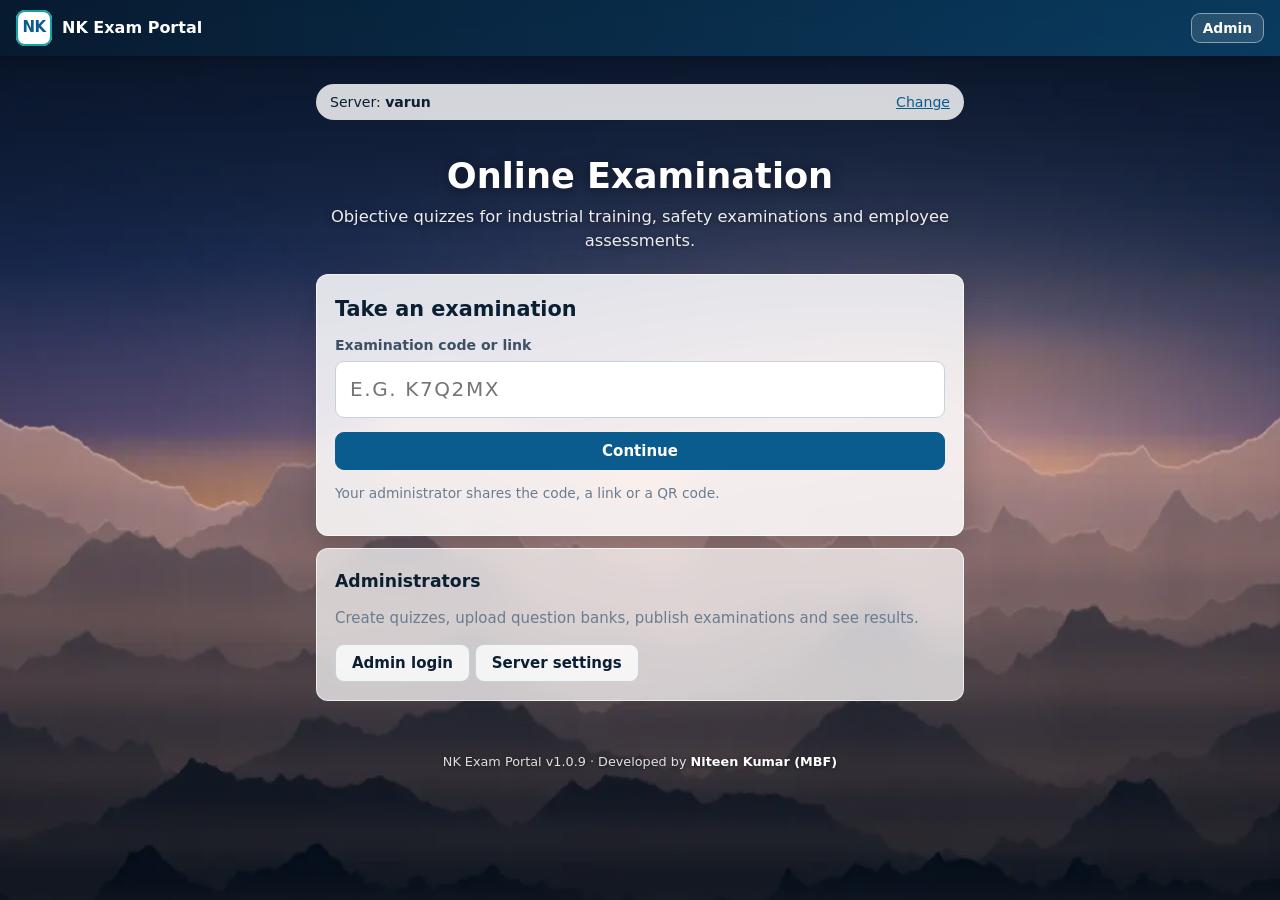
==== commit 7c0d5a65: "Update exam page to app version 1.0.9 Co-Authored-By: Claude Opus 5.5 <noreply@anthropic.com> Claude" ====
--- a/index.html
+++ b/index.html
@@ -1988,7 +1988,7 @@
 <script>
 /* NK Exam Portal - core: config, server API, router, UI helpers */
 'use strict';
-var APP_VERSION = '1.0.8';
+var APP_VERSION = '1.0.9';
 var IN_GAS = !!(window.google && google.script && google.script.run);
 var IN_APK = !!(window.Android && window.Android.post);
 var $app = null;
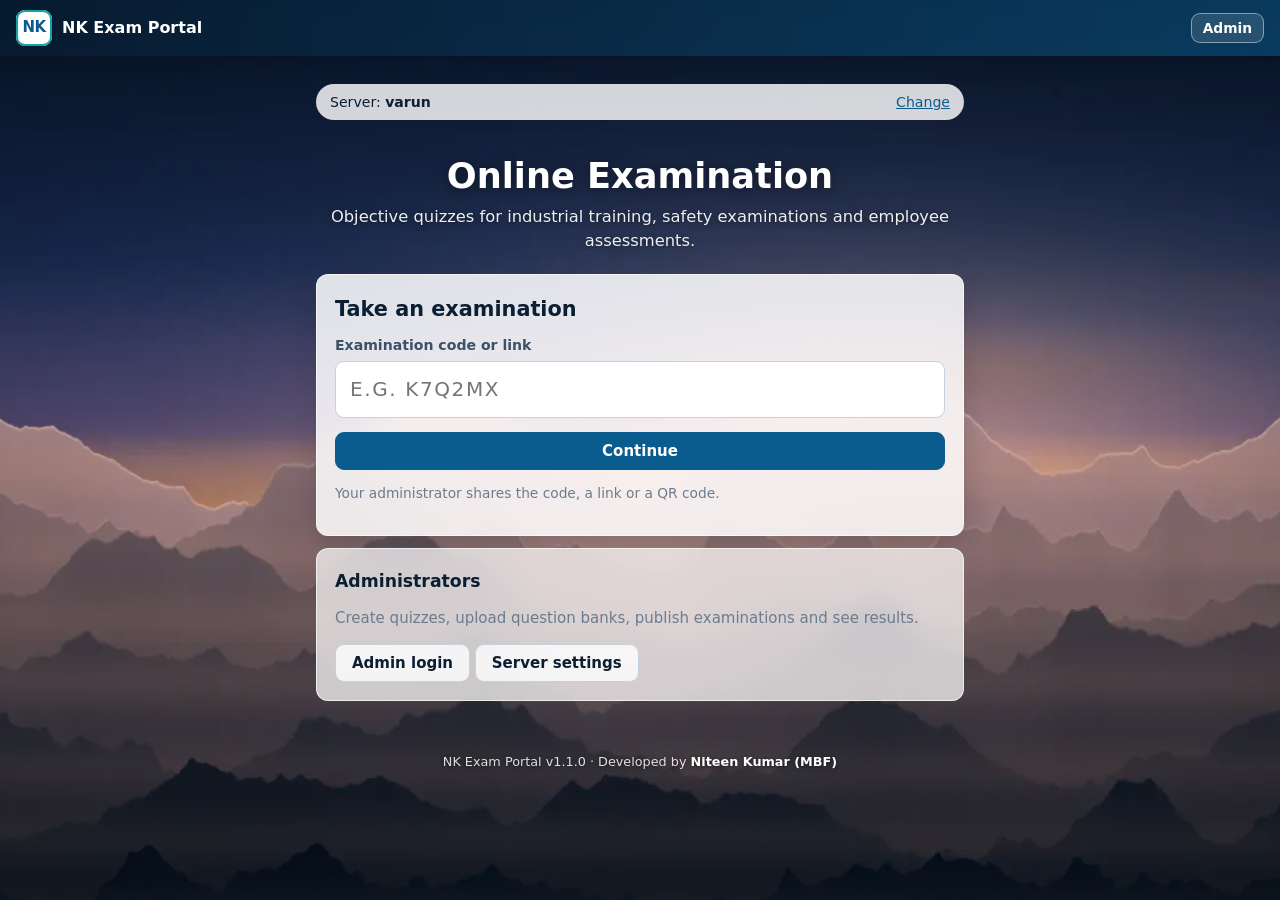
==== commit b864c323: "Exam page 1.1.0: fallback connection when the browser blocks requests Co-Authored-By: Claude Opus 5." ====
--- a/index.html
+++ b/index.html
@@ -1988,7 +1988,7 @@
 <script>
 /* NK Exam Portal - core: config, server API, router, UI helpers */
 'use strict';
-var APP_VERSION = '1.0.9';
+var APP_VERSION = '1.1.0';
 var IN_GAS = !!(window.google && google.script && google.script.run);
 var IN_APK = !!(window.Android && window.Android.post);
 var $app = null;
@@ -2060,8 +2060,29 @@
       setTimeout(function () { if (postWaits[id]) { delete postWaits[id]; no(new Error('The server did not answer in time.')); } }, 120000);
     });
   }
+  if (store.get('jsonp', '') === S.api && body.length < 6500) return jsonp(body);
   return fetch(S.api, { method: 'POST', body: body, redirect: 'follow', headers: { 'Content-Type': 'text/plain;charset=utf-8' } })
-    .then(function (r) { if (!r.ok) throw new Error('Server HTTP ' + r.status); return r.text(); });
+    .then(function (r) { if (!r.ok) throw new Error('Server HTTP ' + r.status); return r.text(); })
+    .then(function (t) { if (/^\s*</.test(t)) throw new Error('the server answered with a web page'); return t; })
+    .catch(function (e) {
+      if (body.length >= 6500) throw new Error('This browser could not send this large request to the server (' + e.message + '). Use the NK Exam Portal app or the server\'s own web page for uploads.');
+      return jsonp(body).then(function (t) { store.set('jsonp', S.api); return t; });
+    });
+}
+
+/** script-tag request: works where the browser blocks cross-site requests */
+var jsonpSeq = 0;
+function jsonp(body) {
+  return new Promise(function (ok, no) {
+    var cb = 'NKcb' + Date.now().toString(36) + (++jsonpSeq), sc = document.createElement('script'), done = false;
+    function end() { done = true; try { delete window[cb]; } catch (e) { window[cb] = undefined; } sc.remove(); }
+    window[cb] = function (data) { if (done) return; end(); ok(JSON.stringify(data)); };
+    sc.onerror = function () { if (done) return; end(); no(new Error('Cannot reach the exam server. Admin: in Apps Script use Deploy > Manage deployments > edit > Version: New version > Deploy, with Execute as: Me and Who has access: Anyone.')); };
+    sc.onload = function () { setTimeout(function () { if (!done) { end(); no(new Error('The exam server is running an old version. Admin: paste the latest NK-Exam-Portal-Server.gs into Code.gs, then Deploy > Manage deployments > edit (pencil) > Version: New version > Deploy.')); } }, 100); };
+    setTimeout(function () { if (!done) { end(); no(new Error('The server did not answer in time.')); } }, 90000);
+    sc.src = S.api + '?api=call&cb=' + cb + '&q=' + encodeURIComponent(body);
+    document.head.appendChild(sc);
+  });
 }
 
 function api(action, data, opt) {
